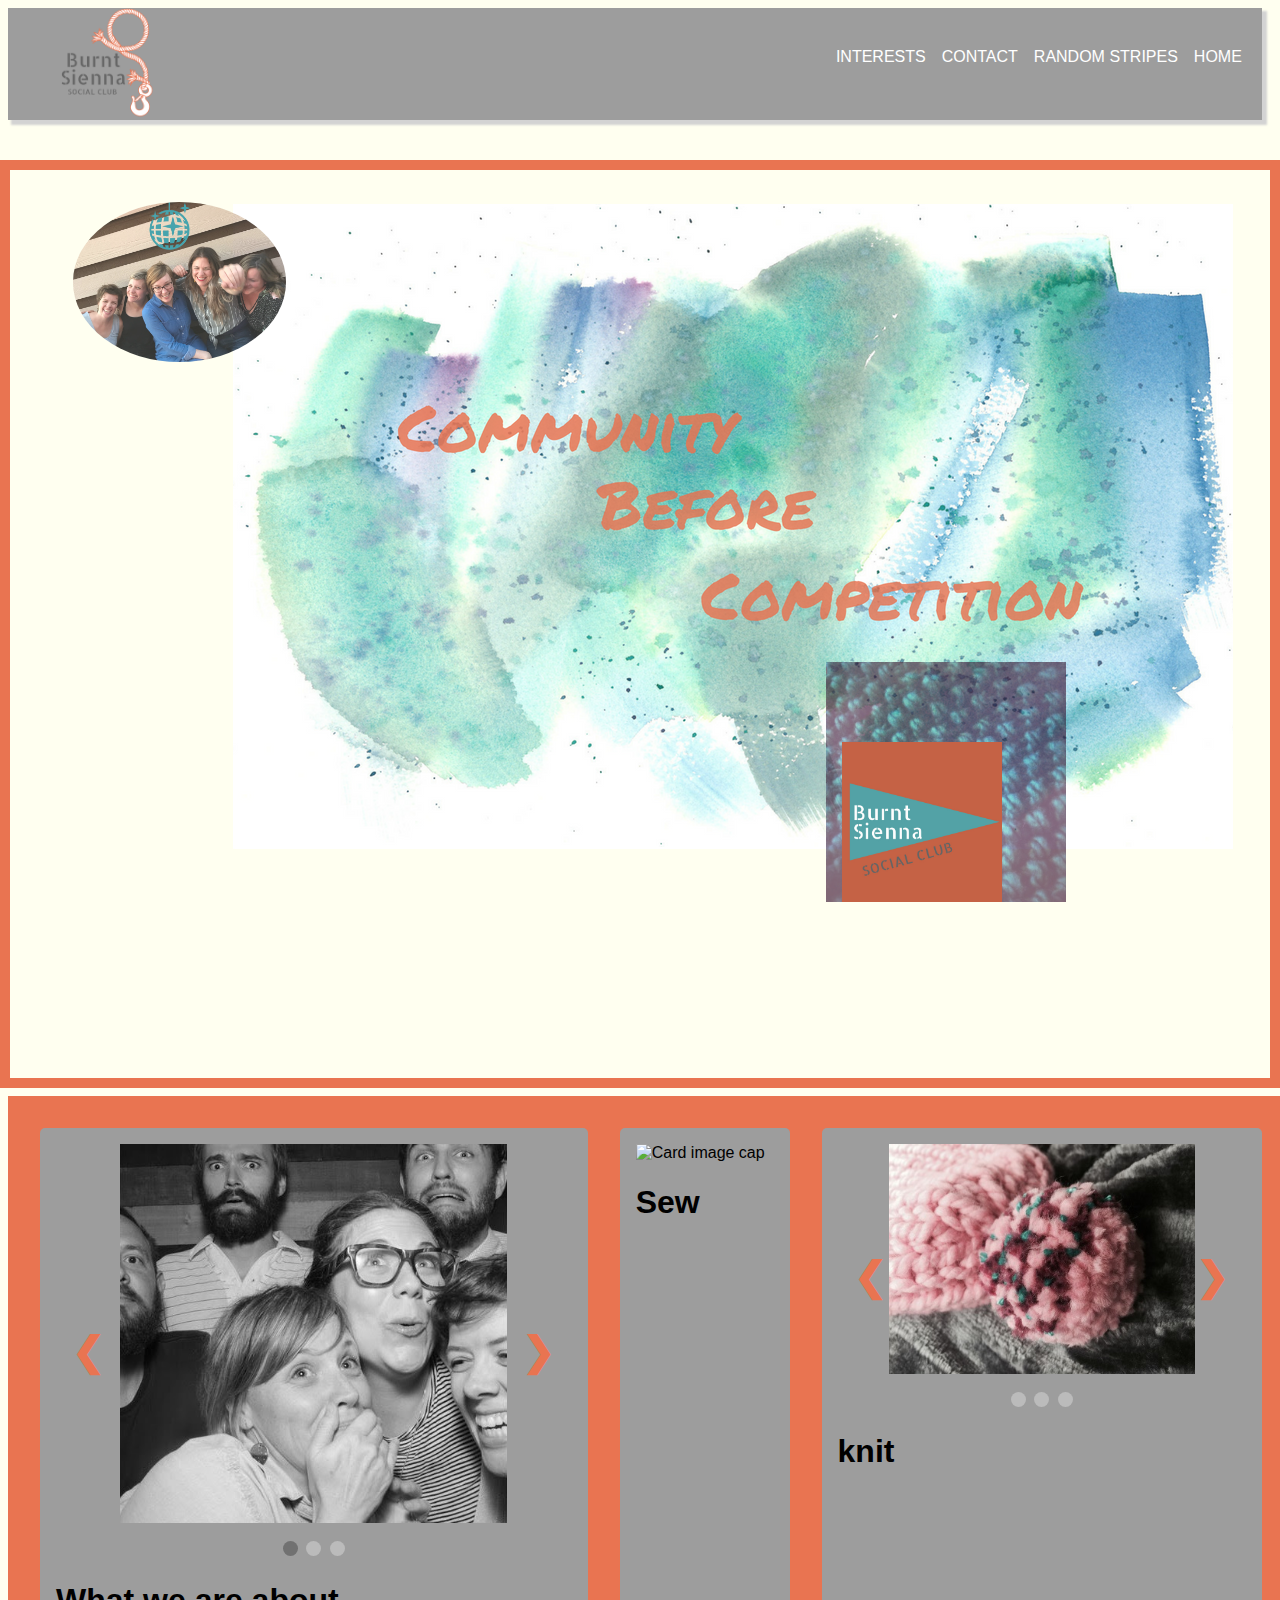
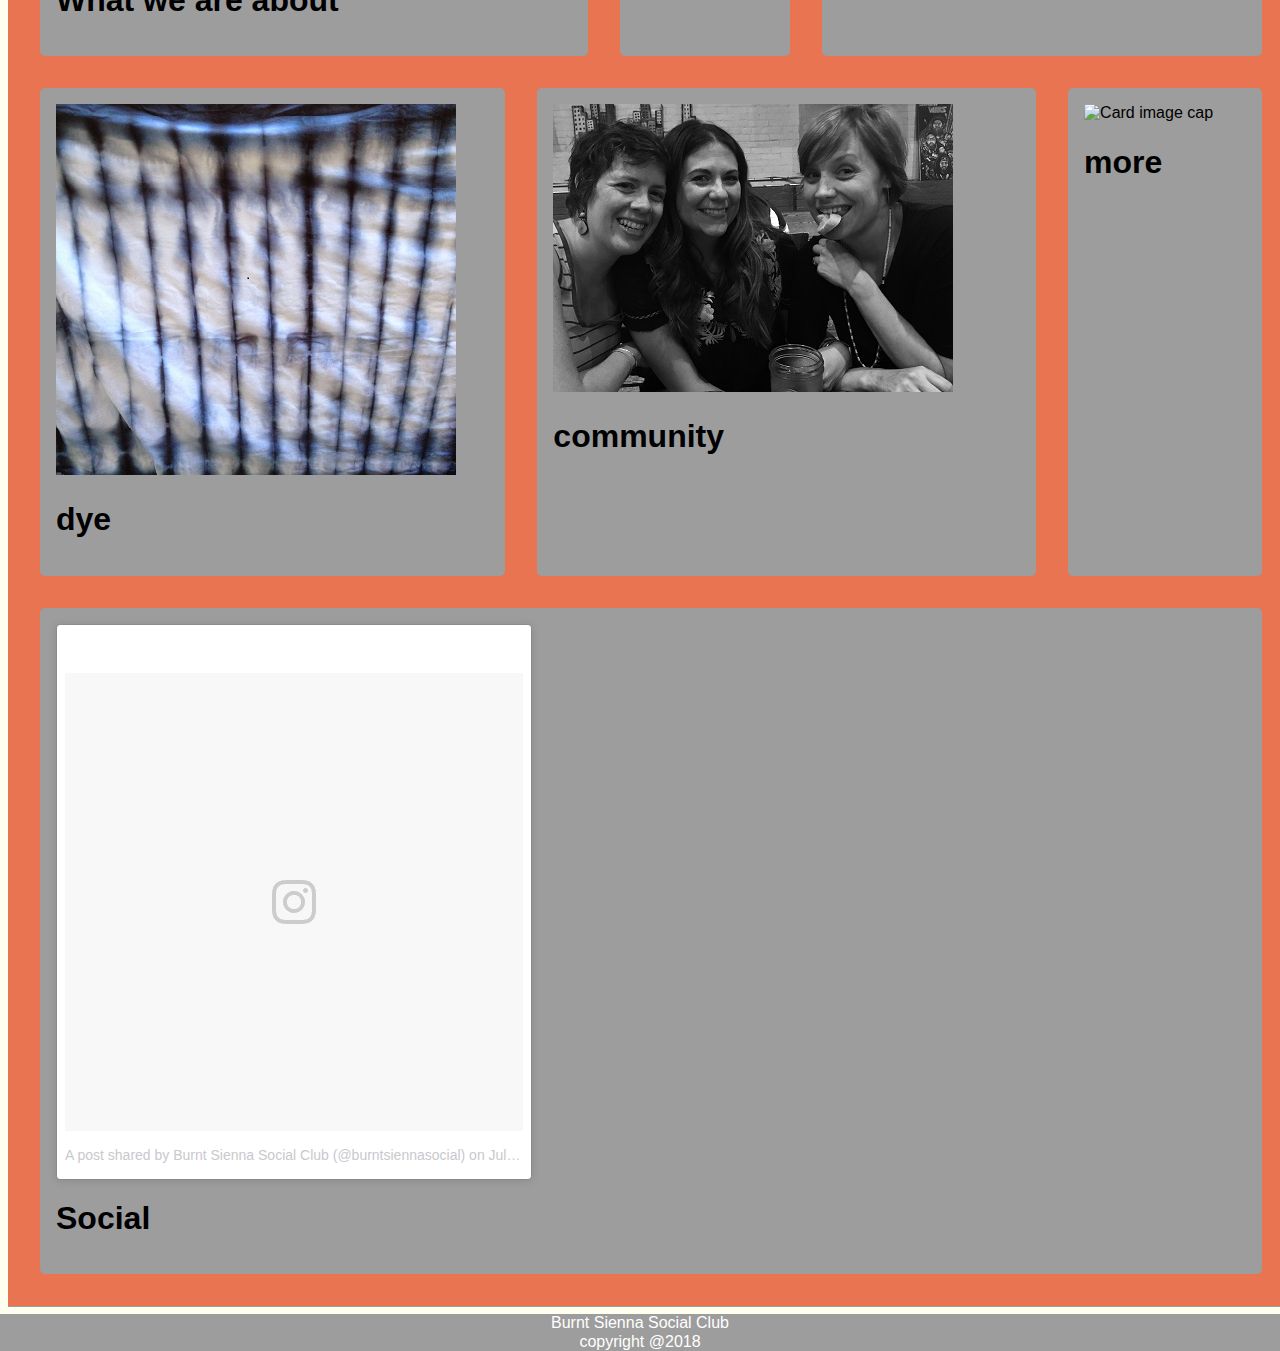
==== index.html @ f62c396f "adjusted sizing on slideshow pics for small screen" ====
<!doctype html>
<html>
<head>
        <meta charset="utf-8" />
        <meta http-equiv="X-UA-Compatible" content="IE=edge">
        <meta name="viewport" content="width=device-width, initial-scale=1, shrink-to-fit=no">
    <title>Burnt Sienna Social Club</title>
    <link rel="stylesheet" href="./css/normalize.css">
    <link rel="stylesheet"  type="text/css" media="screen" href="./css/custom.css"> 
     
   
</head>

<body>
    <!-- Main Nav Bar with dropdown feature -->
    <header class="mainHeader">
      <div class="navContainer">
            <nav class="main-nav">
                <img class="navLogo" src="./logo/hookRopeLogo.png" alt="logo">
                <ul class="main-nav">
                        <li class="active"><a href="#">Home</a></li>
                        <li class="active"><a href="#">Random Stripes</a></li>
                        <li class="active"><a href="#">Contact</a>
                      <div class="dropdown">
                        <li class="active"><a href="#" onclick="myFunction()" class="dropbtn ">Interests</a>
                          <div id="myDropdown" class="dropdown-content">
                            <a href="#knit">Knit</a>
                            <a href="#sew">Sew</a>
                            <a href="#dye">Dye</a>
                            <a href="#comm">Community</a>
                            <a href="#more">More</a>
                            

                          </div>
                        </li>  
                      </div>
                        
                </ul>
            </nav>
      </div>

    </header>
    <!-- Mulity picture banner -->
<header class="pictureHeader">
    <div class"pictureHeader pictureWrapper">
      <section class="bannergrid1">

          <img class="penLogo hide" src="./logo/penLogo.jpg">
         <img class="pigment hide" src="./img/savingPNG.jpg">
          <img class="community" src="./img/communitylrg.png">
         <img class="yarn hide" src="./img/popknit2.jpg">

      </section>
    </div>
    
</header>
    <main>
            <div class="mainContainer">
                
                  <div id="about" class="about card">
                                                    <!-- Slideshow container -->
                                <div class="slideshow-container">

                                  <!-- Full-width images with number and caption text -->
                                  <div class="mySlides fade">
                                    
                                    <img src="./img/preview.jpg" class="slideImg">
                                    
                                  </div>

                                  <div class="mySlides fade">
                                    
                                    <img src="./img/dye.jpg" class="slideImg" >
                                    
                                  </div>

                                  <div class="mySlides fade">
                                    
                                    <img src="./img/pompom.jpg" class="slideImg" >
                                    
                                  </div>

                                  <!-- Next and previous buttons -->
                                  <a class="prev" onclick="plusSlides(-1)">&#10094;</a>
                                  <a class="next" onclick="plusSlides(1)">&#10095;</a>
                                </div>
                                <br>

                                <!-- The dots/circles -->
                                <div style="text-align:center">
                                  <span class="dot" onclick="currentSlide(1)"></span> 
                                  <span class="dot" onclick="currentSlide(2)"></span> 
                                  <span class="dot" onclick="currentSlide(3)"></span> 
                                </div>

                    <h1>What we are about</h1>
                  </div>
                    
              <div id="sew" class="sew card">
                <img class="" src="http://via.placeholder.com/150x150" alt="Card image cap">
                <h1>Sew</h1>
              </div>
        
              <div id="knit" class="knit card">
                      <!-- Slideshow container -->
                      <div class="slideshow-container">

                        <!-- images in slides -->
                        <div class="secSlides fade">
                          
                          <img src="./img/pompom.jpg" class="slideImg">

                        </div>

                        <div class="secSlides fade clearfix">
                          
                          <img src="./img/dye.jpg" class="slideImg" >
                          
                        </div>

                        <div class="secSlides fade clearfix">
                          
                          <img src="./img/pompom.jpg" class="slideImg" >
                          
                        </div>

                        <!-- Next and previous buttons -->
                        <a class="prev" onclick="secPlusSlides(-1)">&#10094;</a>
                        <a class="next" onclick="secPlusSlides(1)">&#10095;</a>
                      </div>
                      <br>

                      <!-- The dots/circles -->
                      <div style="text-align:center">
                        <span class="dot" onclick="currentSlide(1)"></span> 
                        <span class="dot" onclick="currentSlide(2)"></span> 
                        <span class="dot" onclick="currentSlide(3)"></span> 
                      </div>

                <h1>knit</h1>
              </div>
                    
              <div id="dye" class="dye card">
                <img class="" src="./img/dye.jpg" alt="Card image cap">
                <h1>dye</h1>
              </div>
                      
              <div id="comm" class="comm card">
                <img class="" src="./img/bwgrls.jpg" alt="Card image cap">
                <h1>community </h1>
              </div>
                    
              <div id="more" class="more card">
                <img class="" src="http://via.placeholder.com/150x150" alt="Card image cap">
                <h1>more</h1>
              </div>
                    
              <div id="social" class="social card">
                <div class="instagram-media">
                <blockquote class="instagram-media" data-instgrm-permalink="https://www.instagram.com/p/BlYJj9aAeDh/" data-instgrm-version="9" style=" background:#FFF; border:0; border-radius:3px; box-shadow:0 0 1px 0 rgba(0,0,0,0.5),0 1px 10px 0 rgba(0,0,0,0.15); margin: 1px; max-width:540px; min-width:326px; padding:0; width:99.375%; width:-webkit-calc(100% - 2px); width:calc(100% - 2px);"><div style="padding:8px;"> <div style=" background:#F8F8F8; line-height:0; margin-top:40px; padding:50.0% 0; text-align:center; width:100%;"> <div style=" background:url([data-uri]); display:block; height:44px; margin:0 auto -44px; position:relative; top:-22px; width:44px;"></div></div>
                  <p style=" color:#c9c8cd; font-family:Arial,sans-serif; font-size:14px; line-height:17px; margin-bottom:0; margin-top:8px; overflow:hidden; padding:8px 0 7px; text-align:center; text-overflow:ellipsis; white-space:nowrap;"><a href="https://www.instagram.com/p/BlYJj9aAeDh/" style=" color:#c9c8cd; font-family:Arial,sans-serif; font-size:14px; font-style:normal; font-weight:normal; line-height:17px; text-decoration:none;" target="_blank">A post shared by Burnt Sienna Social Club (@burntsiennasocial)</a> on <time style=" font-family:Arial,sans-serif; font-size:14px; line-height:17px;" datetime="2018-07-18T15:03:09+00:00">Jul 18, 2018 at 8:03am PDT</time></p></div></blockquote> 
                <script async defer src="//www.instagram.com/embed.js"></script>
              <h1>Social</h1>
            </div>
            </div>
                          
              </div>

              <script src="./jss/jquery-3.3.1.min.js"></script>
              <script src="./jss/script.js"></script>               
                

    </main>


  

    <footer>

      <p1>Burnt Sienna Social Club</p1>  
      <br> 
      <p2>copyright @2018 </p2>
    </footer>
  
</body>
</html>
---- css/custom.css ----
/* main body background settings */
body {
    background-color: #fffff0;
    font-family: Arial, Helvetica, sans-serif;

}

/* Navigation Bar Styling  */
.mainHeader {
    top: .5rem;
    z-index: 20;
    margin-left: .5rem;
    margin-right: .5rem;
}

.mainHeader,
.main-nav,
.main-nav a,
li a {
    background-color: #9d9d9d;
} 


.navLogo {
    display: block;
    margin-left: auto;
    margin-right: auto;
    max-block-size: 10rem;
    border-radius: 10%;
    z-index: 23;
    margin-top: 0;
}
/* .dropdown, */
.main-nav a,
.dropbtn {
	text-align: center;
    display: block;
    padding: .5rem;
    display: block;
    position: relative;
    max-width: 100%;
	font-size: 1rem;
	color: white;
    text-transform: uppercase;
    text-decoration: none;
    z-index: 20;
}


ul {
    list-style-type: none;
    margin: 0;
    padding: 0;
}

.dropbtn,
.main-nav a:hover {
    color: #e97451;
    cursor: pointer;
}

.dropdown-content a:hover {
    background-color: #9d9d9d;
}

.main-nav a:active {
    background-color: #fffff0;
    color: #9d9d9d;
}


/* Dropdown Content (Hidden by Default) */
.dropdown-content {
    display: none;
    position: absolute;
    background-color: #9d9d9d;
    min-width: 160px;
    box-shadow: 0px 8px 16px 0px rgba(0,0,0,0.2);
    z-index: 1;
}

/* Links inside the dropdown */
.dropdown-content a {
    color: #fffff0;
    padding: 12px 16px;
    text-decoration: none;
}

/* Show the dropdown menu (use JS to add this class to the .dropdown-content container when the user clicks on the dropdown button) */
.show {
    display:block;
}

/* picture banner */
.hide {
    display: none;
}

.community {
    max-width: 95%;
}

.pictureHeader div {
    border: 10px solid #e97451;
}

/* Main Body Styling */
.mainContainer {
    padding: 1rem;
    background: #e97451;
    margin: .5rem;
    box-shadow: 0 1px 0 0 #9d9d9d;
    display: flex;
    max-width: 98%;
    flex-direction: column;
    flex-wrap: wrap;
}

.card {
    background: #9d9d9d;
    padding: 1rem;
    margin: 1rem;
    border-radius: 5px;
}

/* -----------------------slideshow styling------------------------------------- */
/* Slideshow container */
.slideshow-container {
    max-width: 1000px;
    max-height: 1000px;
    position: relative;
    margin: auto;
  }
  
  
  /* Hide the images by default */
  .mySlides,
  .secSlides {
      display: none;
  }

  .slideImg {
      max-width: 75%;
      display: block;
      margin: auto;
  }
  
/* Next & previous buttons */
.prev, .next {
    cursor: pointer;
    position: absolute;
    top: 50%;
    width: auto;
    margin-top: -22px;
    padding: 16px;
    color: #e97451;
    font-weight: bold;
    font-size: 40px;
    border-radius: 0 3px 3px 0;
  }
  
  /* Position the "next button" to the right */
  .next {
    right: 0;
    border-radius: 3px 0 0 3px;
  }
  
  /* prev/next arrows On hover, add a backround */
  .prev:hover, .next:hover {
    background-color: rgba(255,255,255,0.8);
  }
  
  
  /* The dots/bullets/indicators */
  .dot {
    cursor: pointer;
    height: 15px;
    width: 15px;
    margin: 0 2px;
    background-color: #bbb;
    border-radius: 50%;
    display: inline-block;
    transition: background-color 0.6s ease;
  }
  
  .active, .dot:hover {
    background-color: #717171;
  }

  
  /* Fading animation */
  .fade {
    -webkit-animation-name: fade;
    -webkit-animation-duration: 1.5s;
    animation-name: fade;
    animation-duration: 1.5s;
  }
  
  @-webkit-keyframes fade {
    from {opacity: .4} 
    to {opacity: 1}
  }
  
  @keyframes fade {
    from {opacity: .4} 
    to {opacity: 1}
  }
  




/* Footer Styling */
footer {
    position: static;
    bottom: 0;
    left: 0;
    background-color: #9d9d9d;
    width: 100%;
    color: white;
    text-align: center;
}




/* --------------MEDIA QUERIES--------------- */ 


/* nav bar media queries*/

@media (min-width: 769px) {
            .hide {
                display: block;
            }
            .mainHeader{
                position: sticky;
                width: 98%;
                box-shadow: .25rem .25rem 2px 1px lightgray; 
            }
           
            .navContainer {
                width: 98%;
                margin: 0 auto 3rem;
                padding-top: 2rem;
                padding-bottom: 5rem;
                 
            } 
            .main-nav li {
                display: inline-block;
            }

            .main-nav li {
                border-left: 5rem;
            }

            .navLogo {
                max-block-size: 7rem;
                float: left;
                padding-left: 2rem;
                padding-right: 5rem;
                padding-bottom: 1rem;
            }
        
    /* broken grid Picture Banner Styling only in desktop view */


            .bannergrid1 {
                display: grid;
                max-width: 750px;
                max-height:500px;
                grid-template-columns: repeat(6, minmax(0, 1fr));
                grid-template-rows: 10rem 10rem 10rem 10rem;
                grid-gap: 10px;
                margin: 1rem auto 1rem auto;
                padding:1rem 1rem 10rem 1rem;
            }

            .penLogo {  
                z-index: 6;
                grid-column: 5;
                grid-row-start: 4;
                max-width: 10rem;
            }
            
            .pigment {  
                z-index: 2;
                max-height: 10rem;
                grid-column: 1;
                grid-row: 1/ span 2;
                overflow: hidden;
                opacity: 0.7;
                border-radius: 50%;
            }
            
            .community {  
                max-width: 700px; 
                z-index: 1;
                grid-column: 1 / span 6;
                grid-row: 2;
                margin-top: -10rem;
               
                /* overflow: hidden; */
            }

            .yarn {  
                z-index: 5;
                max-height: 20rem;
                grid-column-start: 5;
                grid-row: 4;
                opacity: 0.6;
                margin-left: -1rem;
                margin-top: -5rem;
            }

            /* flexbox media query for main body */
            .mainContainer {
                flex-direction: row;
                flex-wrap: wrap;
                width: 98%;
                justify-content: center;
            }

            .card {
                flex-grow: 2;
            }

            .social {
                flex-grow: 1;
            }
            .instagram-media {
                max-width: 40%;
                max-height: 75%;
            }

            .about,
            .comm {
                flex-grow: 4;
            }


}

@media (min-width: 1025px) {

    .navLogo {
        margin-top: -2rem;
    }

    .main-nav li {
        float: right;
    }

    .navContainer,
    .main-nav {
        max-height: 5rem;
    }
    
    /* large screen picture banner query */
    .bannergrid1 {
        display: grid;
        max-width: 90%;
        max-height:700px;
        grid-template-columns: repeat(6, minmax(0, 1fr));
        grid-template-rows: 10rem 10rem 10rem 10rem;
        grid-gap: 20px;
        margin: 1rem auto 1rem auto;
        padding:1rem 1rem 10rem 1rem;
    }

    .penLogo {  
        z-index: 6;
        grid-column: 5;
        grid-row-start: 4;
        max-width: 10rem;
    }
    
    .pigment {  
        z-index: 2;
        max-height: 10rem;
        grid-column: 1;
        grid-row: 1/ span 2;
        opacity: 0.8;
        border-radius: 50%;
    }
    
    .community {  
        max-width: 1200px;
        z-index: 1;
        grid-column: 1 / 5;
        grid-row: 1/ span 7;
        margin-top: 0;
        margin-left: 10rem;
    
    }

    .yarn {  
        z-index: 5;
        max-height: 15rem;
        grid-column-start: 5;
        grid-row: 4;
        opacity: 0.6;
        margin-left: -1rem;
        margin-top: -5rem;
    }

    /* media query for flexbox large screen */

    .mainContainer{
        
    }


}
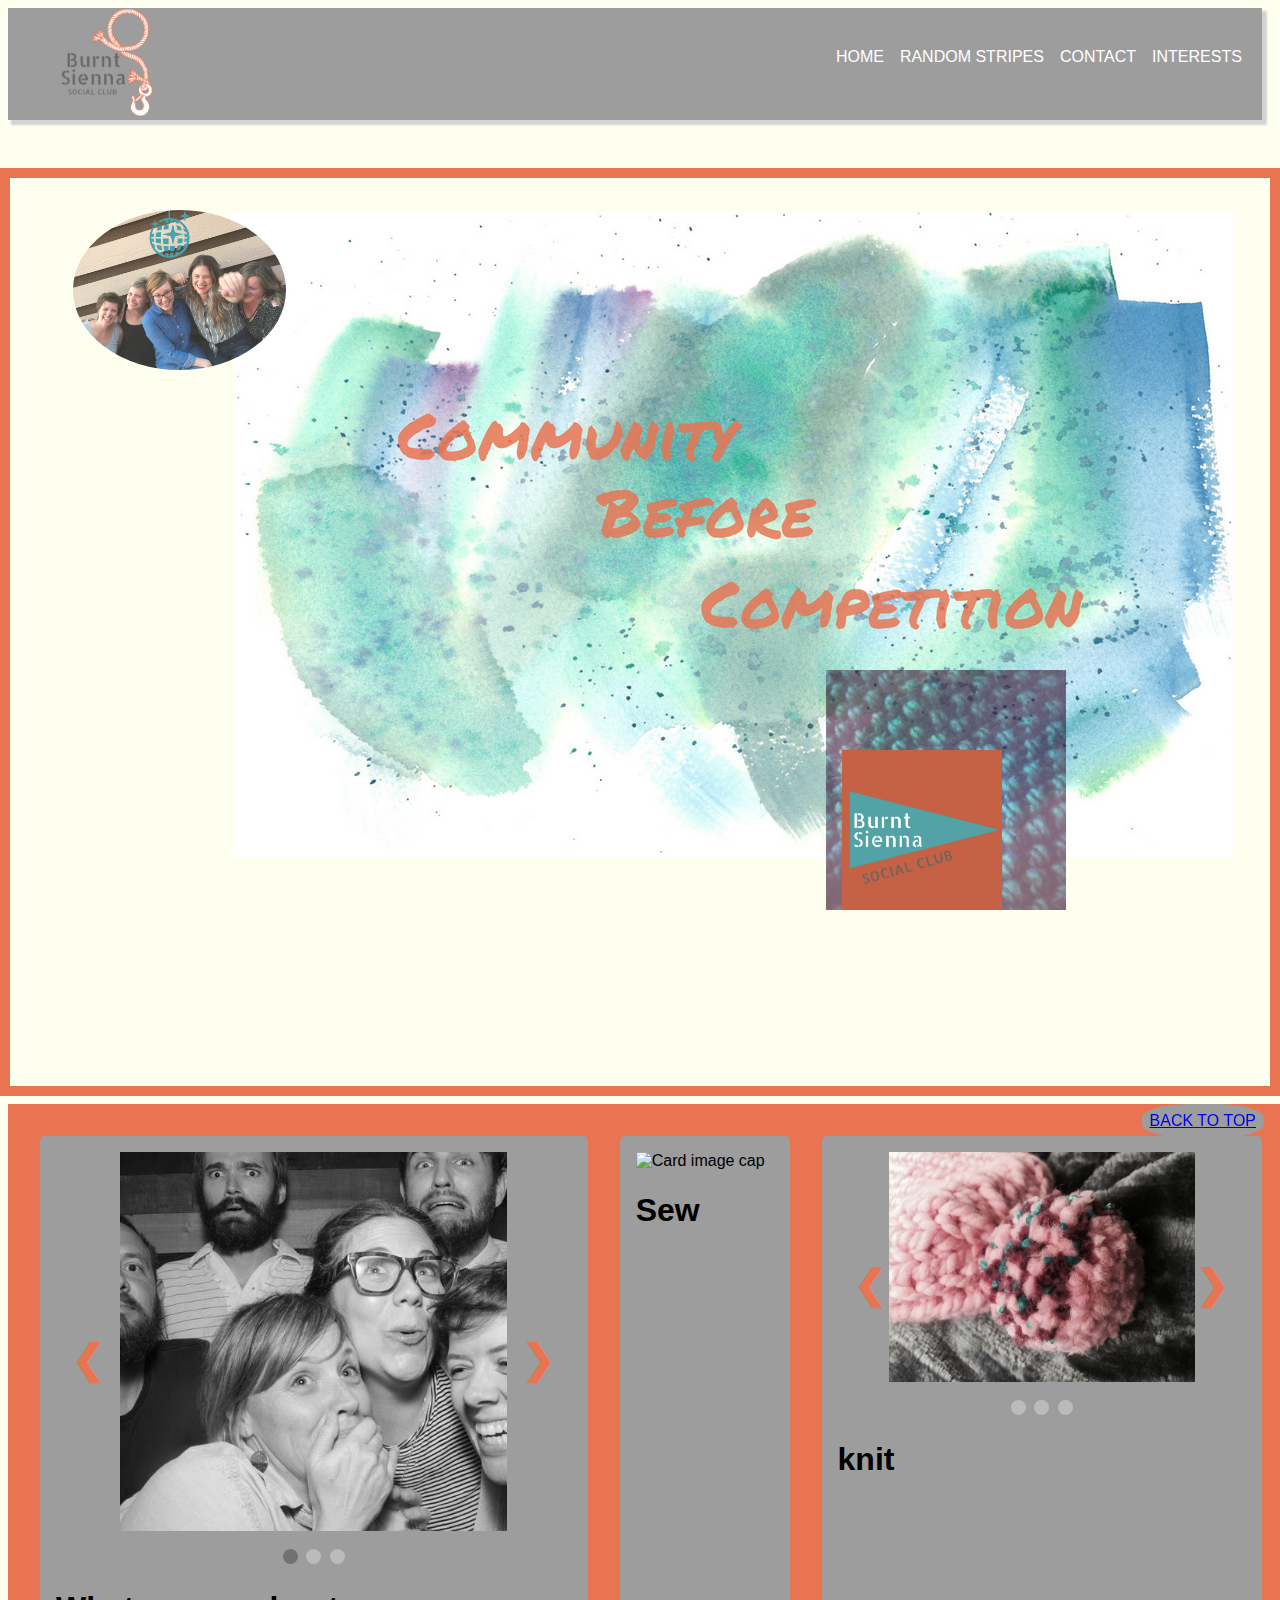
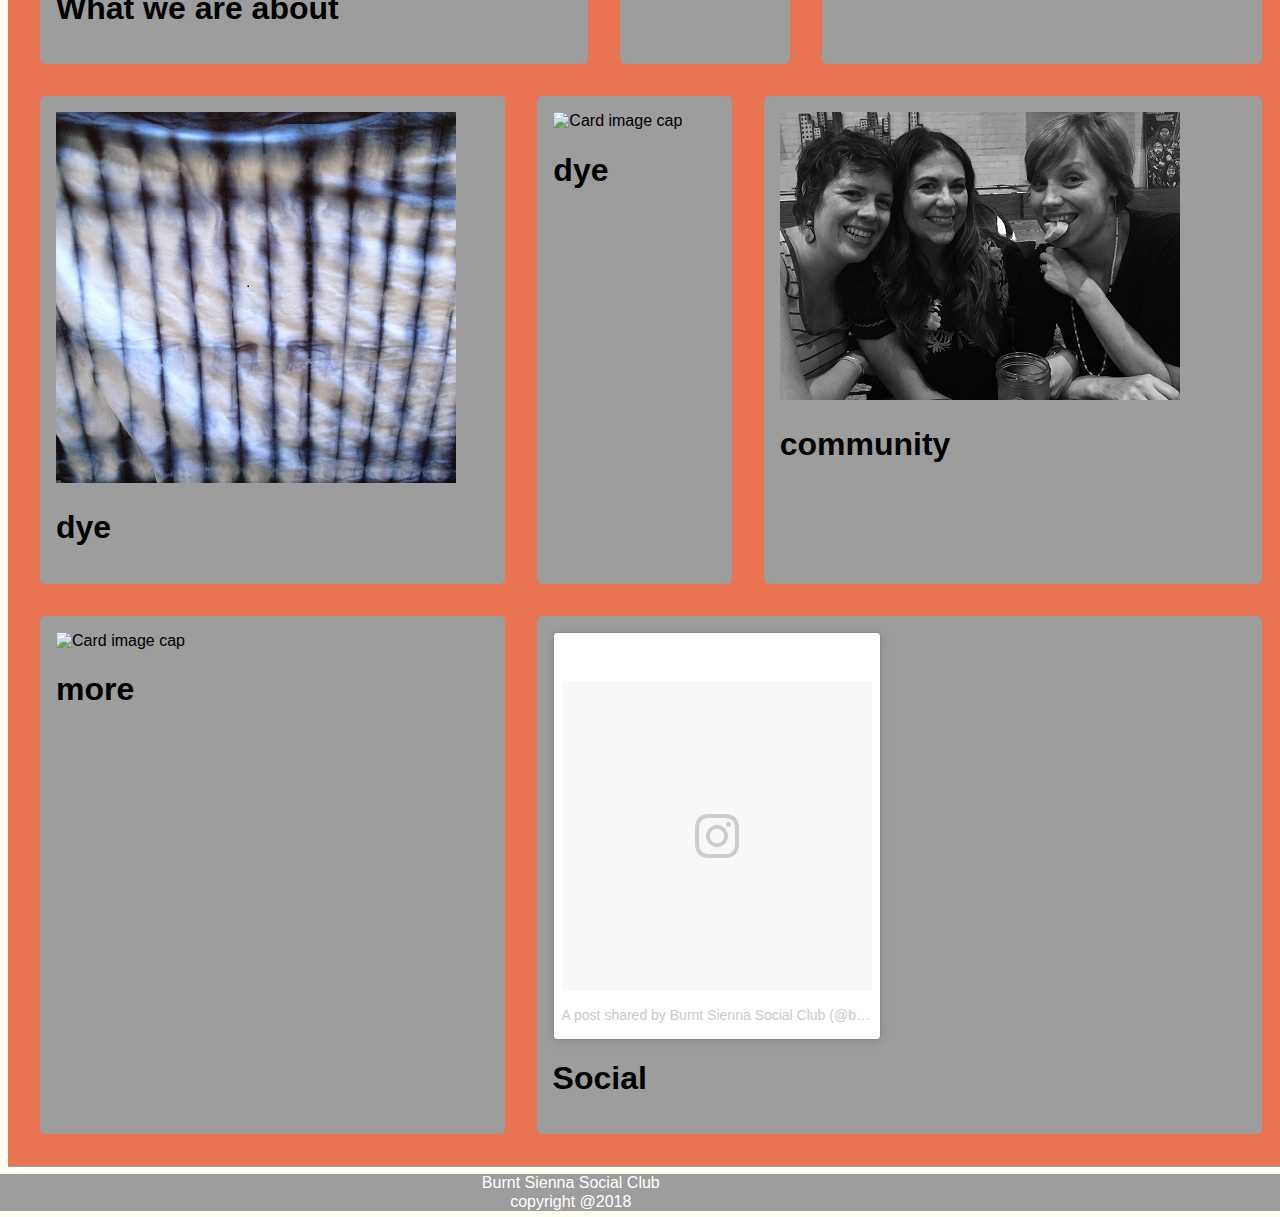
==== commit e364afdf: "overlay menu and back to top button" ====
--- a/index.html
+++ b/index.html
@@ -12,10 +12,30 @@
 </head>
 
 <body>
+<!-- The overlay -->
+<div id="myNav" class="overlay">
+
+  <!-- Button to close the overlay navigation -->
+  <a href="javascript:void(0)" class="closebtn" onclick="closeNav()">&times;</a>
+
+  <!-- Overlay content -->
+  <div class="overlay-content">
+    <a href="#">Home</a>
+    <a href="#">Random Stripes</a>
+    <a href="#">Contact</a>
+    <a href="#">Interests</a>
+  </div>
+
+</div>
+
+<!-- Use any element to open/show the overlay navigation menu -->
+<div class="smlhead">
+<span id="more" class="morebtn" onclick="openNav()">More</span>
+</div>
     <!-- Main Nav Bar with dropdown feature -->
     <header class="mainHeader">
-      <div class="navContainer">
-            <nav class="main-nav">
+      <div id="top"  class="navContainer">
+            <nav class="">
                 <img class="navLogo" src="./logo/hookRopeLogo.png" alt="logo">
                 <ul class="main-nav">
                         <li class="active"><a href="#">Home</a></li>
@@ -41,6 +61,7 @@
 
     </header>
     <!-- Mulity picture banner -->
+   
 <header class="pictureHeader">
     <div class"pictureHeader pictureWrapper">
       <section class="bannergrid1">
@@ -144,6 +165,11 @@
                 <img class="" src="./img/dye.jpg" alt="Card image cap">
                 <h1>dye</h1>
               </div>
+
+              <div id="water" class="water card">
+                  <img class="" src="./img/" alt="Card image cap">
+                  <h1>dye</h1>
+                </div>
                       
               <div id="comm" class="comm card">
                 <img class="" src="./img/bwgrls.jpg" alt="Card image cap">
@@ -166,10 +192,18 @@
                           
               </div>
 
+             
+             
+             <div class="bck2top" >
+
+                <a href="#top">Back to Top</a>
+
+             </div>
+             
+             
               <script src="./jss/jquery-3.3.1.min.js"></script>
               <script src="./jss/script.js"></script>               
                 
-
     </main>
 
 
--- a/css/custom.css
+++ b/css/custom.css
@@ -5,90 +5,66 @@
 
 }
 
-/* Navigation Bar Styling  */
-.mainHeader {
-    top: .5rem;
-    z-index: 20;
-    margin-left: .5rem;
-    margin-right: .5rem;
-}
-
-.mainHeader,
-.main-nav,
-.main-nav a,
-li a {
-    background-color: #9d9d9d;
-} 
-
-
-.navLogo {
-    display: block;
-    margin-left: auto;
-    margin-right: auto;
-    max-block-size: 10rem;
-    border-radius: 10%;
-    z-index: 23;
-    margin-top: 0;
-}
-/* .dropdown, */
-.main-nav a,
-.dropbtn {
-	text-align: center;
-    display: block;
+.smlhead {
+    background-color: #717171;
+    width: 98%;
+    margin: auto;
     padding: .5rem;
-    display: block;
+
+}
+
+/* The Overlay (background) */
+.overlay {
+    /* Height & width depends on how you want to reveal the overlay (see JS below) */    
+    height: 100%;
+    width: 0;
+    position: fixed; /* Stay in place */
+    z-index: 99;
+    left: 0;
+    top: 0;
+    background-color: rgb(0,0,0); /* Black fallback color */
+    background-color: rgba(0,0,0, 0.9); /* Black w/opacity */
+    overflow-x: hidden; /* Disable horizontal scroll */
+    transition: 0.5s; /* 0.5 second transition effect to slide in or slide down the overlay (height or width, depending on reveal) */
+}
+
+/* Position the content inside the overlay */
+.overlay-content {
     position: relative;
-    max-width: 100%;
-	font-size: 1rem;
-	color: white;
-    text-transform: uppercase;
+    top: 25%; 
+    width: 100%; 
+    text-align: center; 
+    margin-top: 2rem; 
+}
+
+/* The navigation links inside the overlay */
+.overlay a {
+    padding: 8px;
     text-decoration: none;
-    z-index: 20;
-}
-
-
-ul {
-    list-style-type: none;
-    margin: 0;
-    padding: 0;
-}
-
-.dropbtn,
-.main-nav a:hover {
-    color: #e97451;
-    cursor: pointer;
-}
-
-.dropdown-content a:hover {
-    background-color: #9d9d9d;
-}
-
-.main-nav a:active {
-    background-color: #fffff0;
-    color: #9d9d9d;
-}
-
-
-/* Dropdown Content (Hidden by Default) */
-.dropdown-content {
+    font-size: 36px;
+    color: #818181;
+    display: block; 
+    transition: 0.3s; 
+}
+
+/* When you mouse over the navigation links, change their color */
+.overlay a:hover, .overlay a:focus {
+    color: #f1f1f1;
+}
+
+/* Position the close button (top right corner) */
+.overlay .closebtn {
+    position: absolute;
+    top: 20px;
+    right: 45px;
+    font-size: 60px;
+}
+
+
+/* main Navigation Bar Styling  */
+.navLogo,
+.active {
     display: none;
-    position: absolute;
-    background-color: #9d9d9d;
-    min-width: 160px;
-    box-shadow: 0px 8px 16px 0px rgba(0,0,0,0.2);
-    z-index: 1;
-}
-
-/* Links inside the dropdown */
-.dropdown-content a {
-    color: #fffff0;
-    padding: 12px 16px;
-    text-decoration: none;
-}
-
-/* Show the dropdown menu (use JS to add this class to the .dropdown-content container when the user clicks on the dropdown button) */
-.show {
-    display:block;
 }
 
 /* picture banner */
@@ -207,6 +183,23 @@
   }
   
 
+/* back to top button styling */
+
+.bck2top {
+    text-transform: uppercase;
+    Background-color:  #9d9d9d;
+    padding: .5rem;
+    margin-bottom: .5rem;
+    margin-right: 1rem;
+    border-radius: 40%;
+    z-index: 90; 
+    max-width: 7rem;
+    position: sticky;
+    bottom: 0;
+    display: block;
+    float: right;
+}
+
 
 
 
@@ -229,14 +222,116 @@
 
 /* nav bar media queries*/
 
-@media (min-width: 769px) {
+/* When the height of the screen is less than 450 pixels, change the font-size of the links and position the close button again, so they don't overlap */
+@media (max-height: 450px) {
+    .overlay a {
+        font-size: 20px
+            }
+    
+    .overlay .closebtn {
+        font-size: 40px;
+        top: 15px;
+        right: 35px;
+    }
+}
+
+@media (min-width: 700px) {
+    .morebtn,
+    .smlhead {
+        display: none;
+    }
+    
+    .mainHeader,
+    .main-nav,
+    .main-nav a,
+    li a {
+        background-color: #9d9d9d;
+       
+    } 
+    
+    
+    .navLogo {
+        display: block;
+        margin-left: auto;
+        margin-right: auto;
+        max-block-size: 10rem;
+        border-radius: 10%;
+        z-index: 23;
+        margin-top: 0;
+    }
+
+    /* .dropdown, */
+    .main-nav a,
+    .dropbtn {
+        text-align: center;
+        display: block;
+        padding: .5rem;
+        display: block;
+        position: relative;
+        max-width: 100%;
+        font-size: 1rem;
+        color: white;
+        text-transform: uppercase;
+        text-decoration: none;
+        z-index: 20;
+    }
+    
+    
+    ul {
+        list-style-type: none;
+        margin: 0;
+        padding: 0;
+    }
+    
+    .dropbtn,
+    .main-nav a:hover {
+        color: #e97451;
+        cursor: pointer;
+    }
+    
+    .dropdown-content a:hover {
+        background-color: #9d9d9d;
+    }
+    
+    .main-nav a:active {
+        background-color: #fffff0;
+        color: #9d9d9d;
+    }
+    
+    
+    /* Dropdown Content (Hidden by Default) */
+    .dropdown-content {
+        display: none;
+        position: absolute;
+        background-color: #9d9d9d;
+        min-width: 160px;
+        box-shadow: 0px 8px 16px 0px rgba(0,0,0,0.2);
+        z-index: 1;
+    }
+    
+    /* Links inside the dropdown */
+    .dropdown-content a {
+        color: #fffff0;
+        padding: 12px 16px;
+        text-decoration: none;
+    }
+    
+    /* Show the dropdown menu (use JS to add this class to the .dropdown-content container when the user clicks on the dropdown button) */
+    .show {
+        display:block;
+    }
             .hide {
                 display: block;
             }
+            
             .mainHeader{
                 position: sticky;
+                top: .5rem;
                 width: 98%;
                 box-shadow: .25rem .25rem 2px 1px lightgray; 
+                margin-top: .5rem;
+                margin-left: .5rem;
+                z-index: 100;
             }
            
             .navContainer {
@@ -299,8 +394,6 @@
                 grid-column: 1 / span 6;
                 grid-row: 2;
                 margin-top: -10rem;
-               
-                /* overflow: hidden; */
             }
 
             .yarn {  
@@ -345,10 +438,14 @@
 
     .navLogo {
         margin-top: -2rem;
-    }
-
+
+    }
+
+    .main-nav {
+        float: right;
+    }
     .main-nav li {
-        float: right;
+        float: left;
     }
 
     .navContainer,
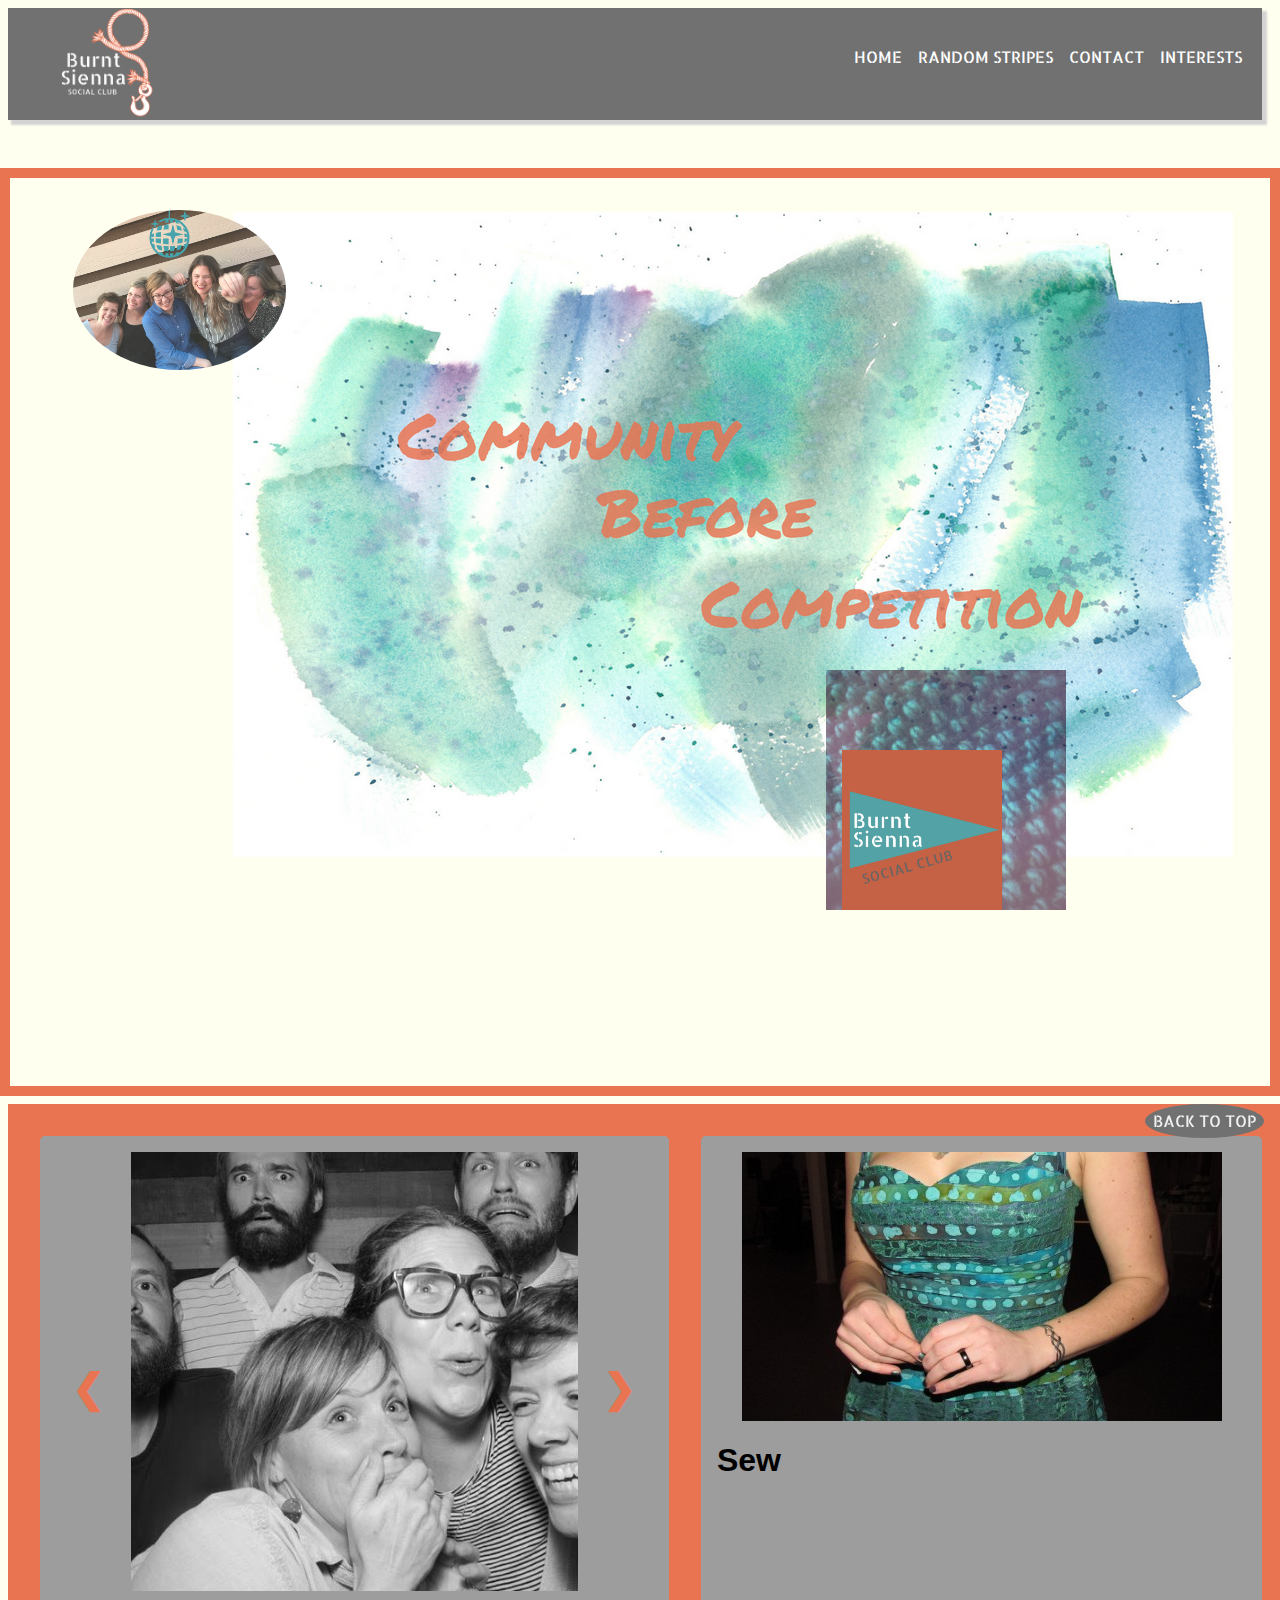
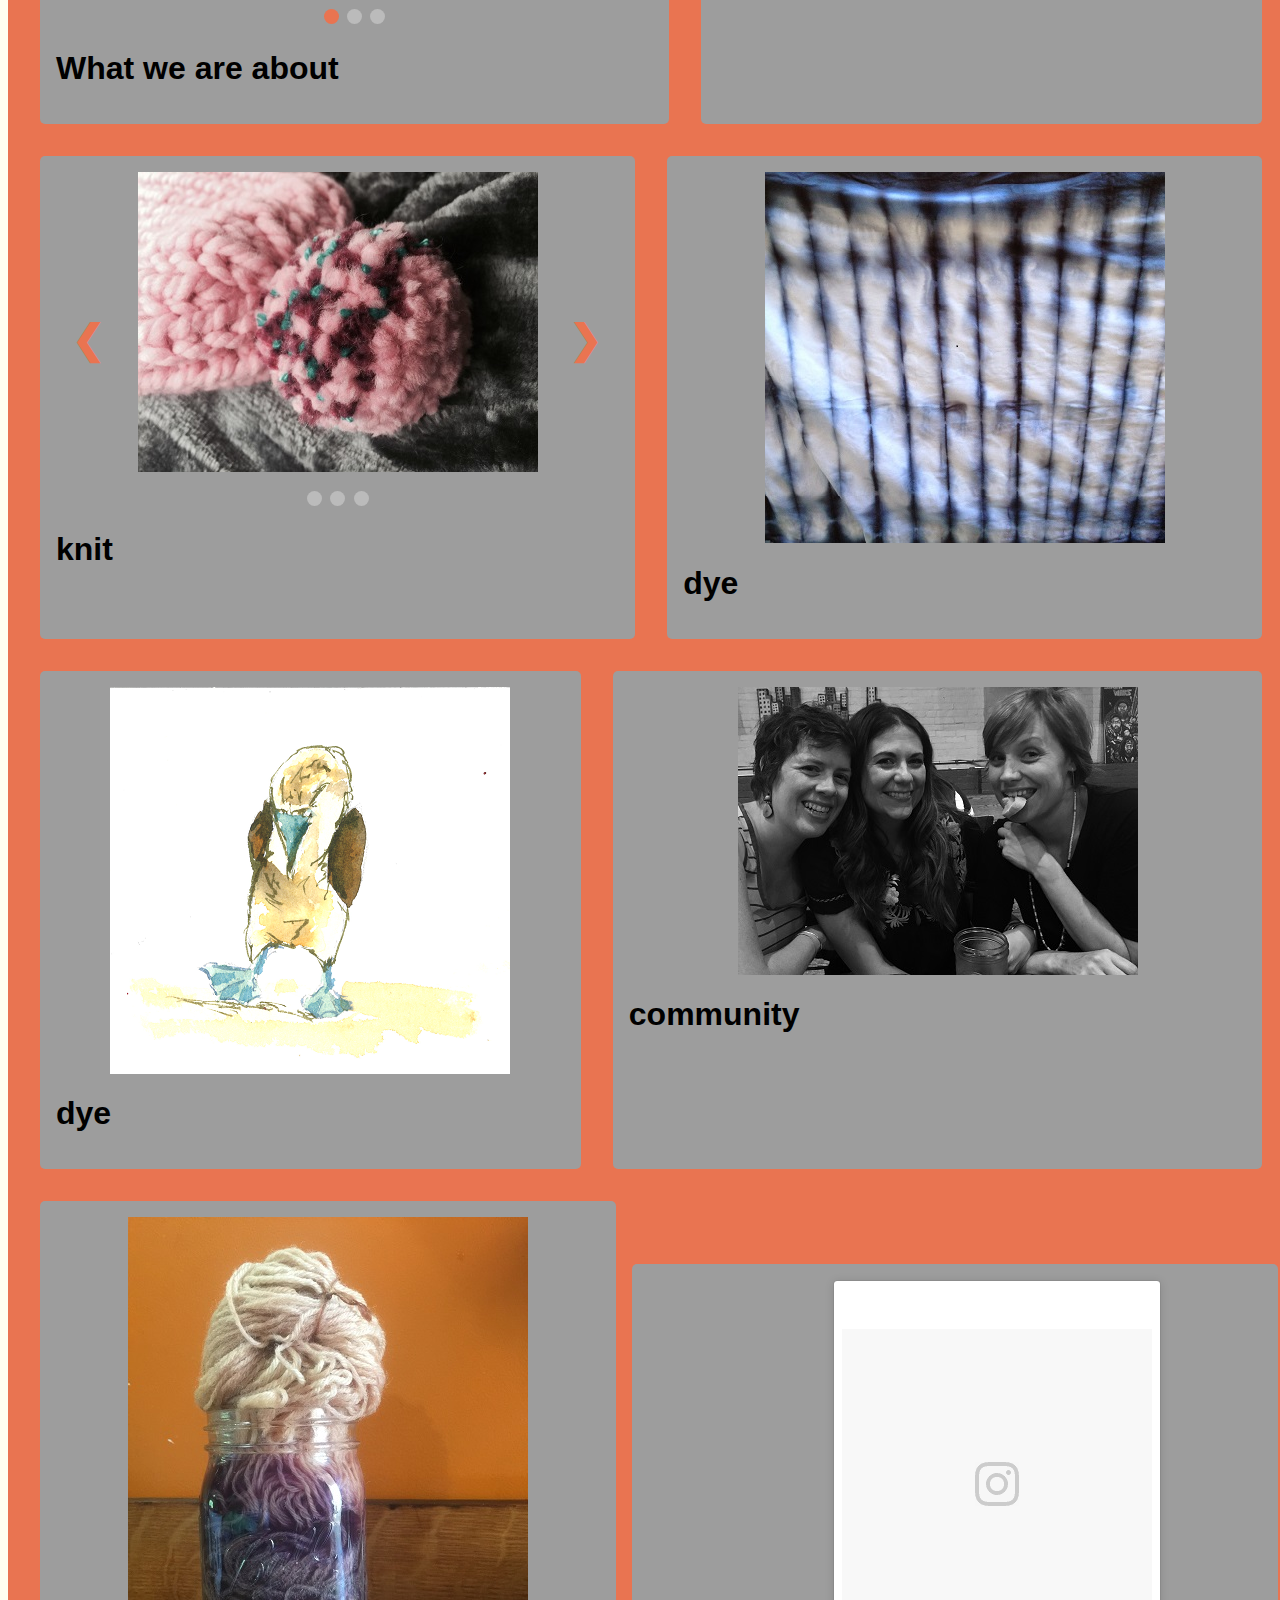
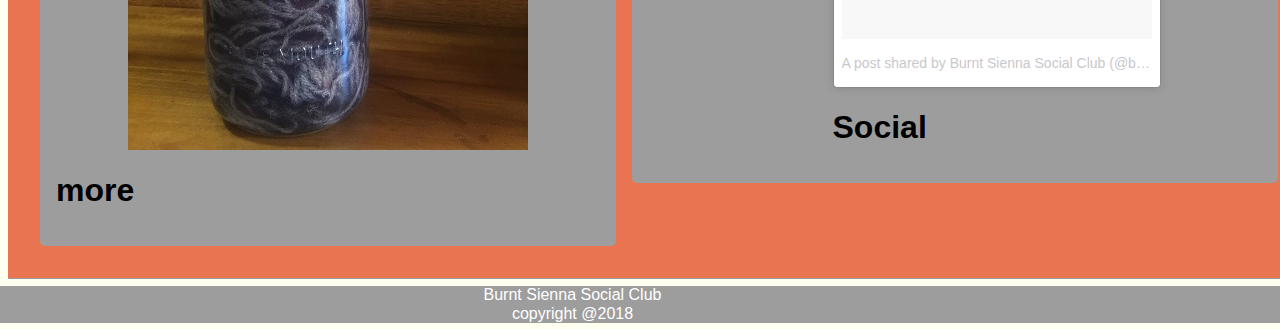
==== commit 4197e6de: "added google fonts and resize pictures, added logo to overlay" ====
--- a/index.html
+++ b/index.html
@@ -7,7 +7,7 @@
     <title>Burnt Sienna Social Club</title>
     <link rel="stylesheet" href="./css/normalize.css">
     <link rel="stylesheet"  type="text/css" media="screen" href="./css/custom.css"> 
-     
+    <link href="https://fonts.googleapis.com/css?family=Allerta+Stencil" rel="stylesheet"> 
    
 </head>
 
@@ -20,6 +20,7 @@
 
   <!-- Overlay content -->
   <div class="overlay-content">
+      <img class="overlayLogo" src="./logo/hookRopeLogo.png" alt="logo">
     <a href="#">Home</a>
     <a href="#">Random Stripes</a>
     <a href="#">Contact</a>
@@ -31,12 +32,13 @@
 <!-- Use any element to open/show the overlay navigation menu -->
 <div class="smlhead">
 <span id="more" class="morebtn" onclick="openNav()">More</span>
+<span class="smltitle">Burnt Sienna Social Club</span>
 </div>
     <!-- Main Nav Bar with dropdown feature -->
     <header class="mainHeader">
       <div id="top"  class="navContainer">
             <nav class="">
-                <img class="navLogo" src="./logo/hookRopeLogo.png" alt="logo">
+                <img class="navLogo" src="./logo/whthook.png" alt="logo">
                 <ul class="main-nav">
                         <li class="active"><a href="#">Home</a></li>
                         <li class="active"><a href="#">Random Stripes</a></li>
@@ -118,7 +120,7 @@
                   </div>
                     
               <div id="sew" class="sew card">
-                <img class="" src="http://via.placeholder.com/150x150" alt="Card image cap">
+                <img class="picture" src="./img/bdaydressclose.jpg" alt="Card image cap">
                 <h1>Sew</h1>
               </div>
         
@@ -162,30 +164,28 @@
               </div>
                     
               <div id="dye" class="dye card">
-                <img class="" src="./img/dye.jpg" alt="Card image cap">
+                <img class="picture" src="./img/dye.jpg" alt="Card image cap">
                 <h1>dye</h1>
               </div>
 
               <div id="water" class="water card">
-                  <img class="" src="./img/" alt="Card image cap">
+                  <img class="picture" src="./img/boobie 1.png" alt="Card image cap">
                   <h1>dye</h1>
                 </div>
                       
               <div id="comm" class="comm card">
-                <img class="" src="./img/bwgrls.jpg" alt="Card image cap">
+                <img class="picture" src="./img/bwgrls.jpg" alt="Card image cap">
                 <h1>community </h1>
               </div>
                     
               <div id="more" class="more card">
-                <img class="" src="http://via.placeholder.com/150x150" alt="Card image cap">
+                <img class="picture" src="./img/IMG_2328.jpg" alt="Card image cap">
                 <h1>more</h1>
               </div>
                     
               <div id="social" class="social card">
-                <div class="instagram-media">
-                <blockquote class="instagram-media" data-instgrm-permalink="https://www.instagram.com/p/BlYJj9aAeDh/" data-instgrm-version="9" style=" background:#FFF; border:0; border-radius:3px; box-shadow:0 0 1px 0 rgba(0,0,0,0.5),0 1px 10px 0 rgba(0,0,0,0.15); margin: 1px; max-width:540px; min-width:326px; padding:0; width:99.375%; width:-webkit-calc(100% - 2px); width:calc(100% - 2px);"><div style="padding:8px;"> <div style=" background:#F8F8F8; line-height:0; margin-top:40px; padding:50.0% 0; text-align:center; width:100%;"> <div style=" background:url([data-uri]); display:block; height:44px; margin:0 auto -44px; position:relative; top:-22px; width:44px;"></div></div>
-                  <p style=" color:#c9c8cd; font-family:Arial,sans-serif; font-size:14px; line-height:17px; margin-bottom:0; margin-top:8px; overflow:hidden; padding:8px 0 7px; text-align:center; text-overflow:ellipsis; white-space:nowrap;"><a href="https://www.instagram.com/p/BlYJj9aAeDh/" style=" color:#c9c8cd; font-family:Arial,sans-serif; font-size:14px; font-style:normal; font-weight:normal; line-height:17px; text-decoration:none;" target="_blank">A post shared by Burnt Sienna Social Club (@burntsiennasocial)</a> on <time style=" font-family:Arial,sans-serif; font-size:14px; line-height:17px;" datetime="2018-07-18T15:03:09+00:00">Jul 18, 2018 at 8:03am PDT</time></p></div></blockquote> 
-                <script async defer src="//www.instagram.com/embed.js"></script>
+                <div class="instagram-media picture">
+                  <blockquote class="instagram-media" data-instgrm-permalink="https://www.instagram.com/p/BlYON_ogaWJ/" data-instgrm-version="9" style=" background:#FFF; border:0; border-radius:3px; box-shadow:0 0 1px 0 rgba(0,0,0,0.5),0 1px 10px 0 rgba(0,0,0,0.15); margin: 1px; max-width:540px; min-width:326px; padding:0; width:99.375%; width:-webkit-calc(100% - 2px); width:calc(100% - 2px);"><div style="padding:8px;"> <div style=" background:#F8F8F8; line-height:0; margin-top:40px; padding:50.0% 0; text-align:center; width:100%;"> <div style=" background:url([data-uri]); display:block; height:44px; margin:0 auto -44px; position:relative; top:-22px; width:44px;"></div></div><p style=" color:#c9c8cd; font-family:Arial,sans-serif; font-size:14px; line-height:17px; margin-bottom:0; margin-top:8px; overflow:hidden; padding:8px 0 7px; text-align:center; text-overflow:ellipsis; white-space:nowrap;"><a href="https://www.instagram.com/p/BlYON_ogaWJ/" style=" color:#c9c8cd; font-family:Arial,sans-serif; font-size:14px; font-style:normal; font-weight:normal; line-height:17px; text-decoration:none;" target="_blank">A post shared by Burnt Sienna Social Club (@burntsiennasocial)</a> on <time style=" font-family:Arial,sans-serif; font-size:14px; line-height:17px;" datetime="2018-07-18T15:43:51+00:00">Jul 18, 2018 at 8:43am PDT</time></p></div></blockquote> <script async defer src="//www.instagram.com/embed.js"></script>
               <h1>Social</h1>
             </div>
             </div>
--- a/css/custom.css
+++ b/css/custom.css
@@ -10,6 +10,24 @@
     width: 98%;
     margin: auto;
     padding: .5rem;
+    font-family: 'Allerta Stencil', sans-serif;
+    color: #f1f1f1;
+    font-size: 1rem;
+    position: sticky;
+    top: .2rem;
+    z-index: 90;
+    display: block;
+    float: left;
+
+}
+
+.smltitle {
+    display: block;
+    float: right;
+    margin: 0;
+    font-family: 'Allerta Stencil', sans-serif;
+    color: #f1f1f1;
+    font-size: 1rem;
 
 }
 
@@ -22,9 +40,8 @@
     z-index: 99;
     left: 0;
     top: 0;
-    background-color: rgb(0,0,0); /* Black fallback color */
-    background-color: rgba(0,0,0, 0.9); /* Black w/opacity */
-    overflow-x: hidden; /* Disable horizontal scroll */
+    background-color: rgba(235,123,89, 0.9); 
+    overflow-x: hidden;
     transition: 0.5s; /* 0.5 second transition effect to slide in or slide down the overlay (height or width, depending on reveal) */
 }
 
@@ -45,6 +62,12 @@
     color: #818181;
     display: block; 
     transition: 0.3s; 
+    font-family: 'Allerta Stencil', sans-serif;
+}
+
+.overlayLogo{
+    max-width: 10rem;
+    margin-left: 1rem;
 }
 
 /* When you mouse over the navigation links, change their color */
@@ -98,6 +121,23 @@
     margin: 1rem;
     border-radius: 5px;
 }
+
+.social {
+    max-width: 75%;
+    position: relative; 
+    overflow: auto;
+    display: block;
+    margin: auto;
+}
+
+.picture {
+    max-width: 95%;
+    margin: auto;
+    display: block;
+    z-index: 6;
+}
+
+
 
 /* -----------------------slideshow styling------------------------------------- */
 /* Slideshow container */
@@ -160,44 +200,33 @@
   }
   
   .active, .dot:hover {
-    background-color: #717171;
-  }
-
-  
-  /* Fading animation */
-  .fade {
-    -webkit-animation-name: fade;
-    -webkit-animation-duration: 1.5s;
-    animation-name: fade;
-    animation-duration: 1.5s;
-  }
-  
-  @-webkit-keyframes fade {
-    from {opacity: .4} 
-    to {opacity: 1}
-  }
-  
-  @keyframes fade {
-    from {opacity: .4} 
-    to {opacity: 1}
-  }
-  
+    background-color: #e97451;
+  }
+
+
 
 /* back to top button styling */
 
 .bck2top {
     text-transform: uppercase;
-    Background-color:  #9d9d9d;
     padding: .5rem;
     margin-bottom: .5rem;
     margin-right: 1rem;
-    border-radius: 40%;
+    border-radius: 50%;
     z-index: 90; 
     max-width: 7rem;
     position: sticky;
-    bottom: 0;
+    bottom: .5rem;
     display: block;
     float: right;
+    font-family: 'Allerta Stencil', sans-serif;
+    background-color: #717171;
+}
+
+.bck2top a {
+    color: #f1f1f1;
+    text-decoration: none;
+
 }
 
 
@@ -245,7 +274,7 @@
     .main-nav,
     .main-nav a,
     li a {
-        background-color: #9d9d9d;
+        background-color:#717171;
        
     } 
     
@@ -273,6 +302,7 @@
         color: white;
         text-transform: uppercase;
         text-decoration: none;
+        font-family: 'Allerta Stencil', sans-serif;
         z-index: 20;
     }
     
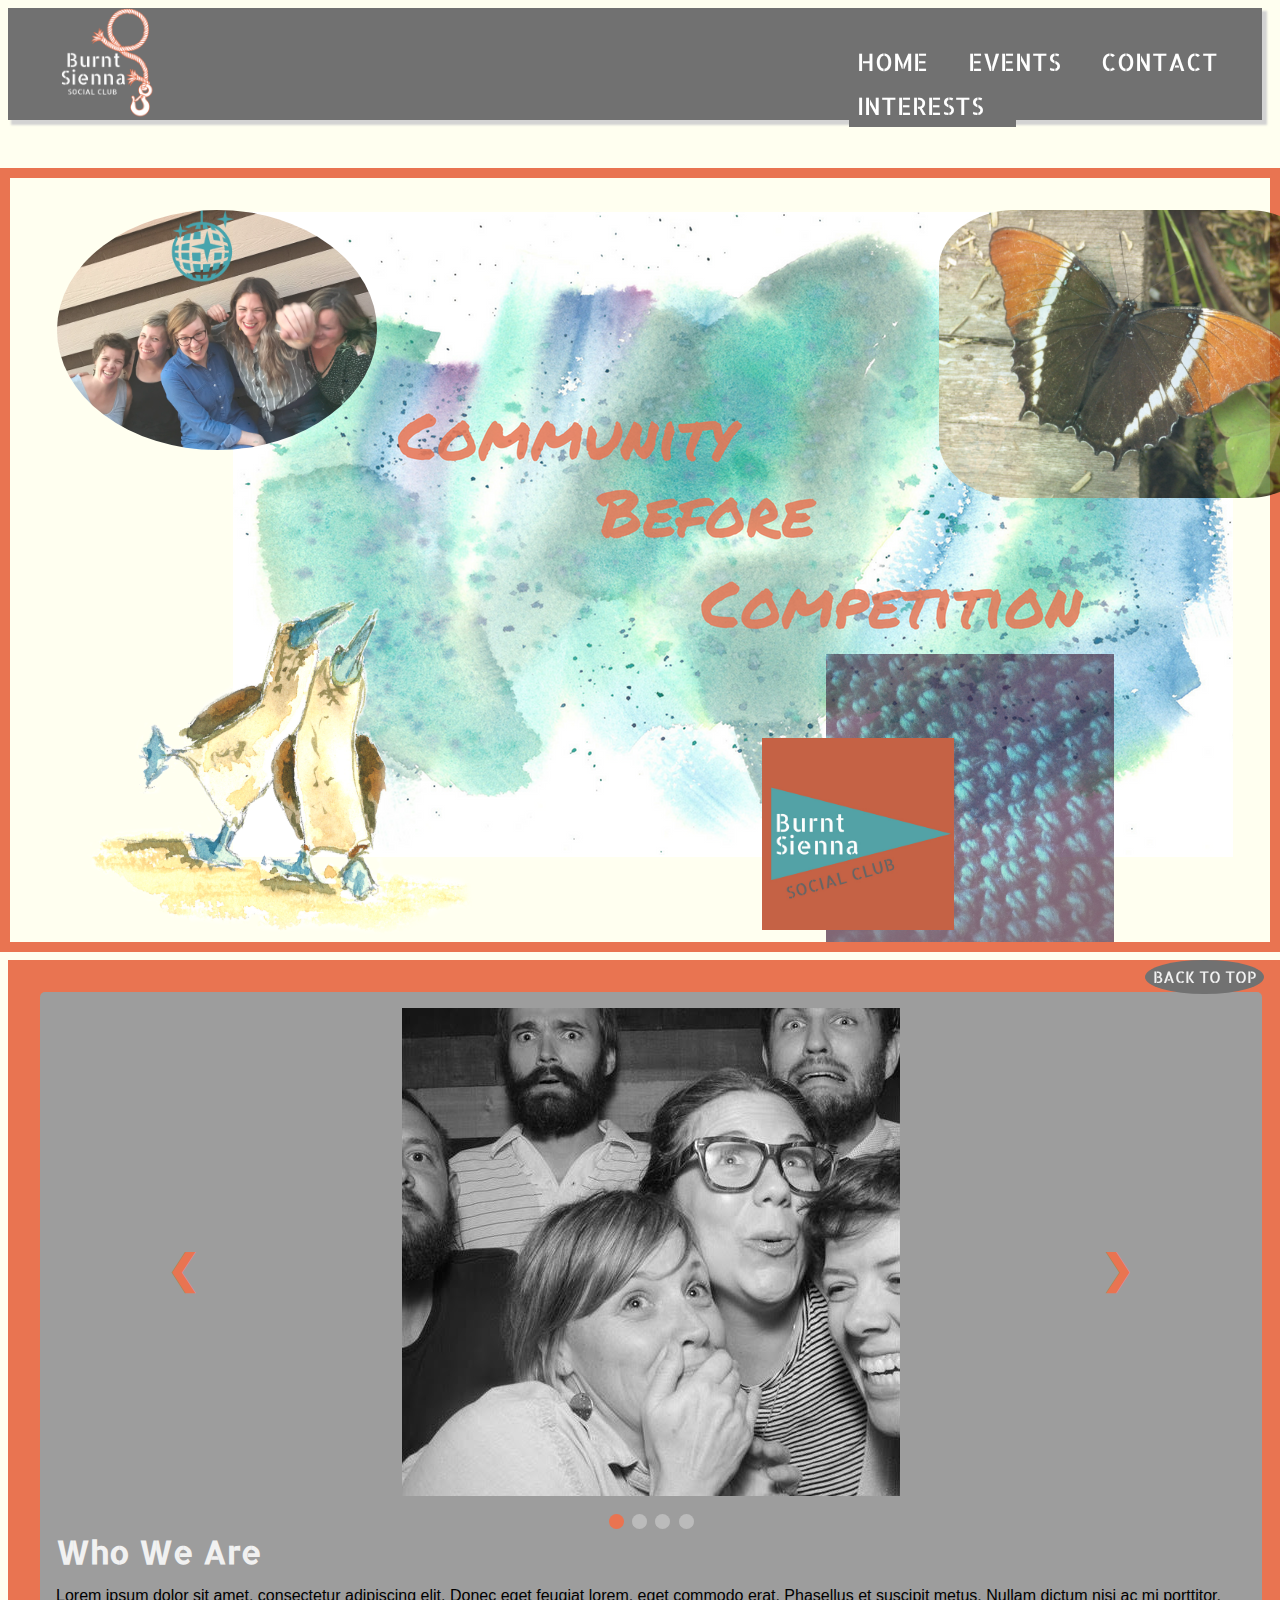
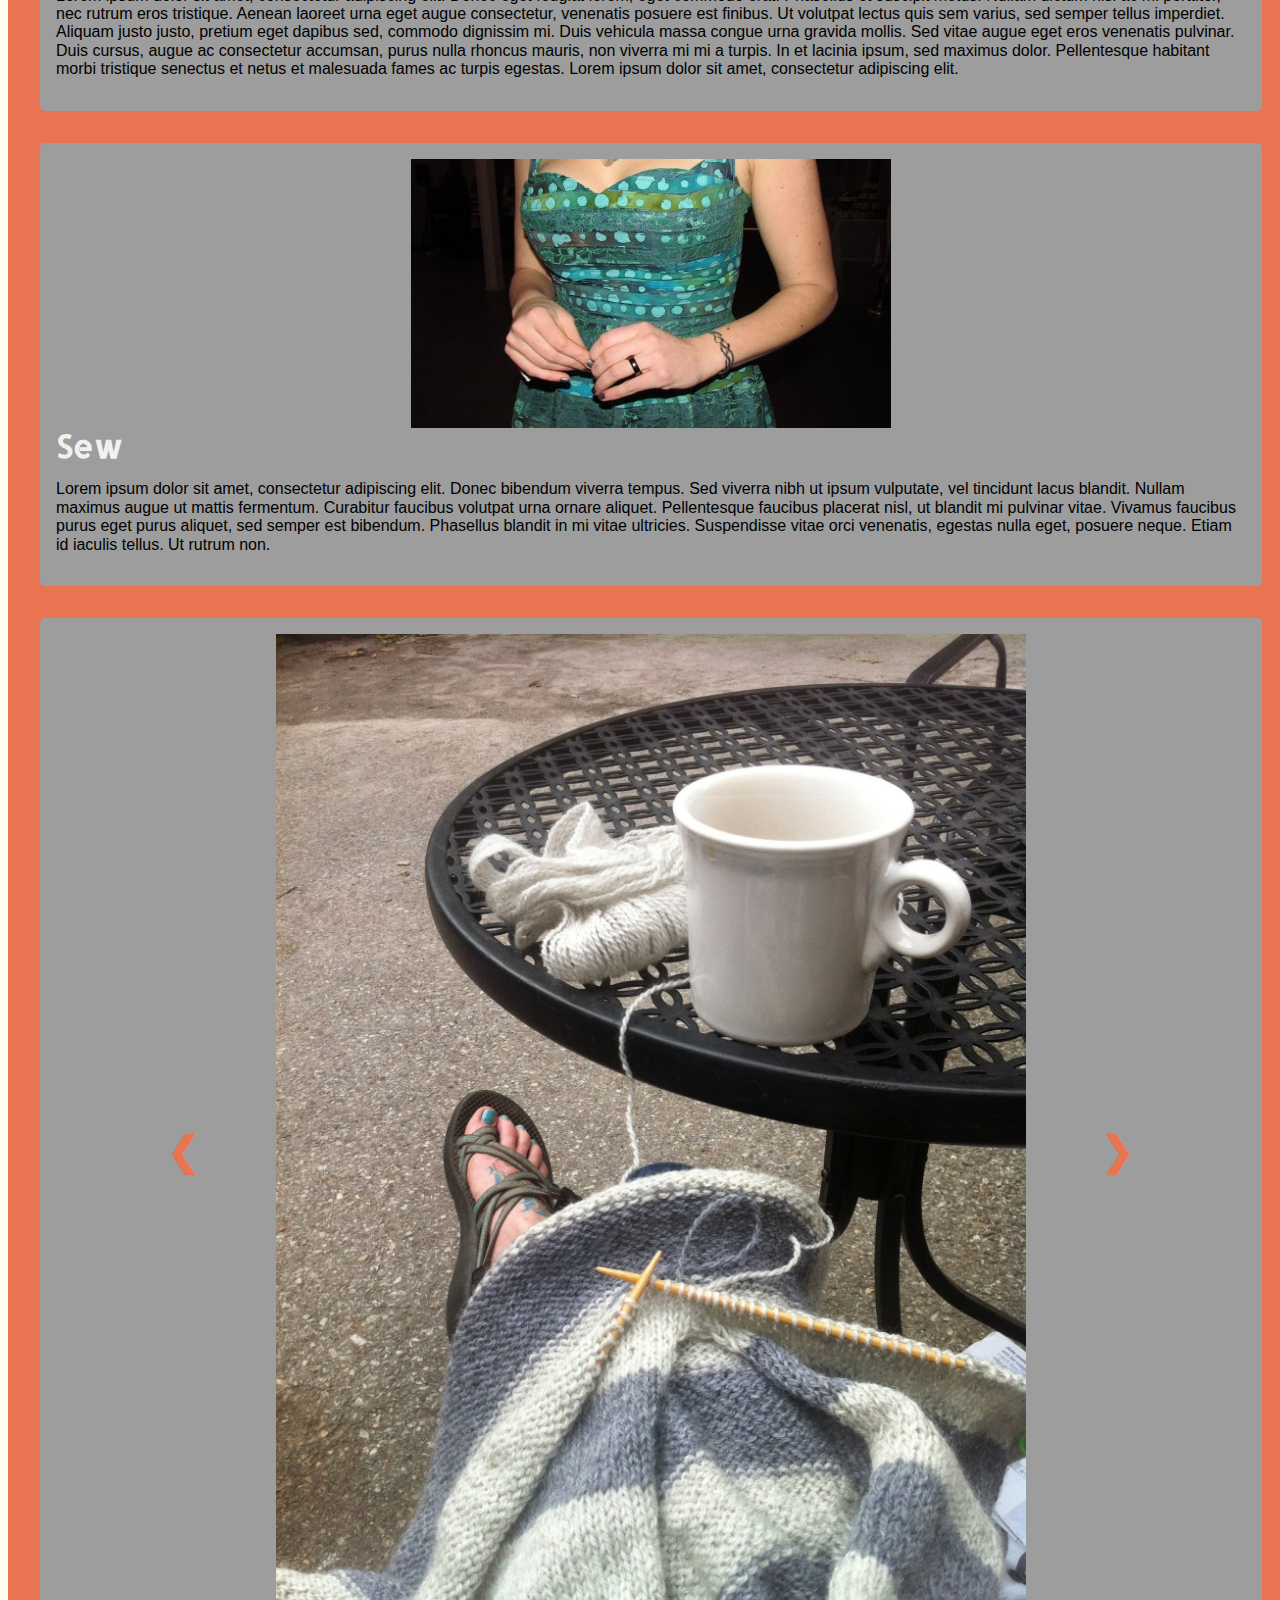
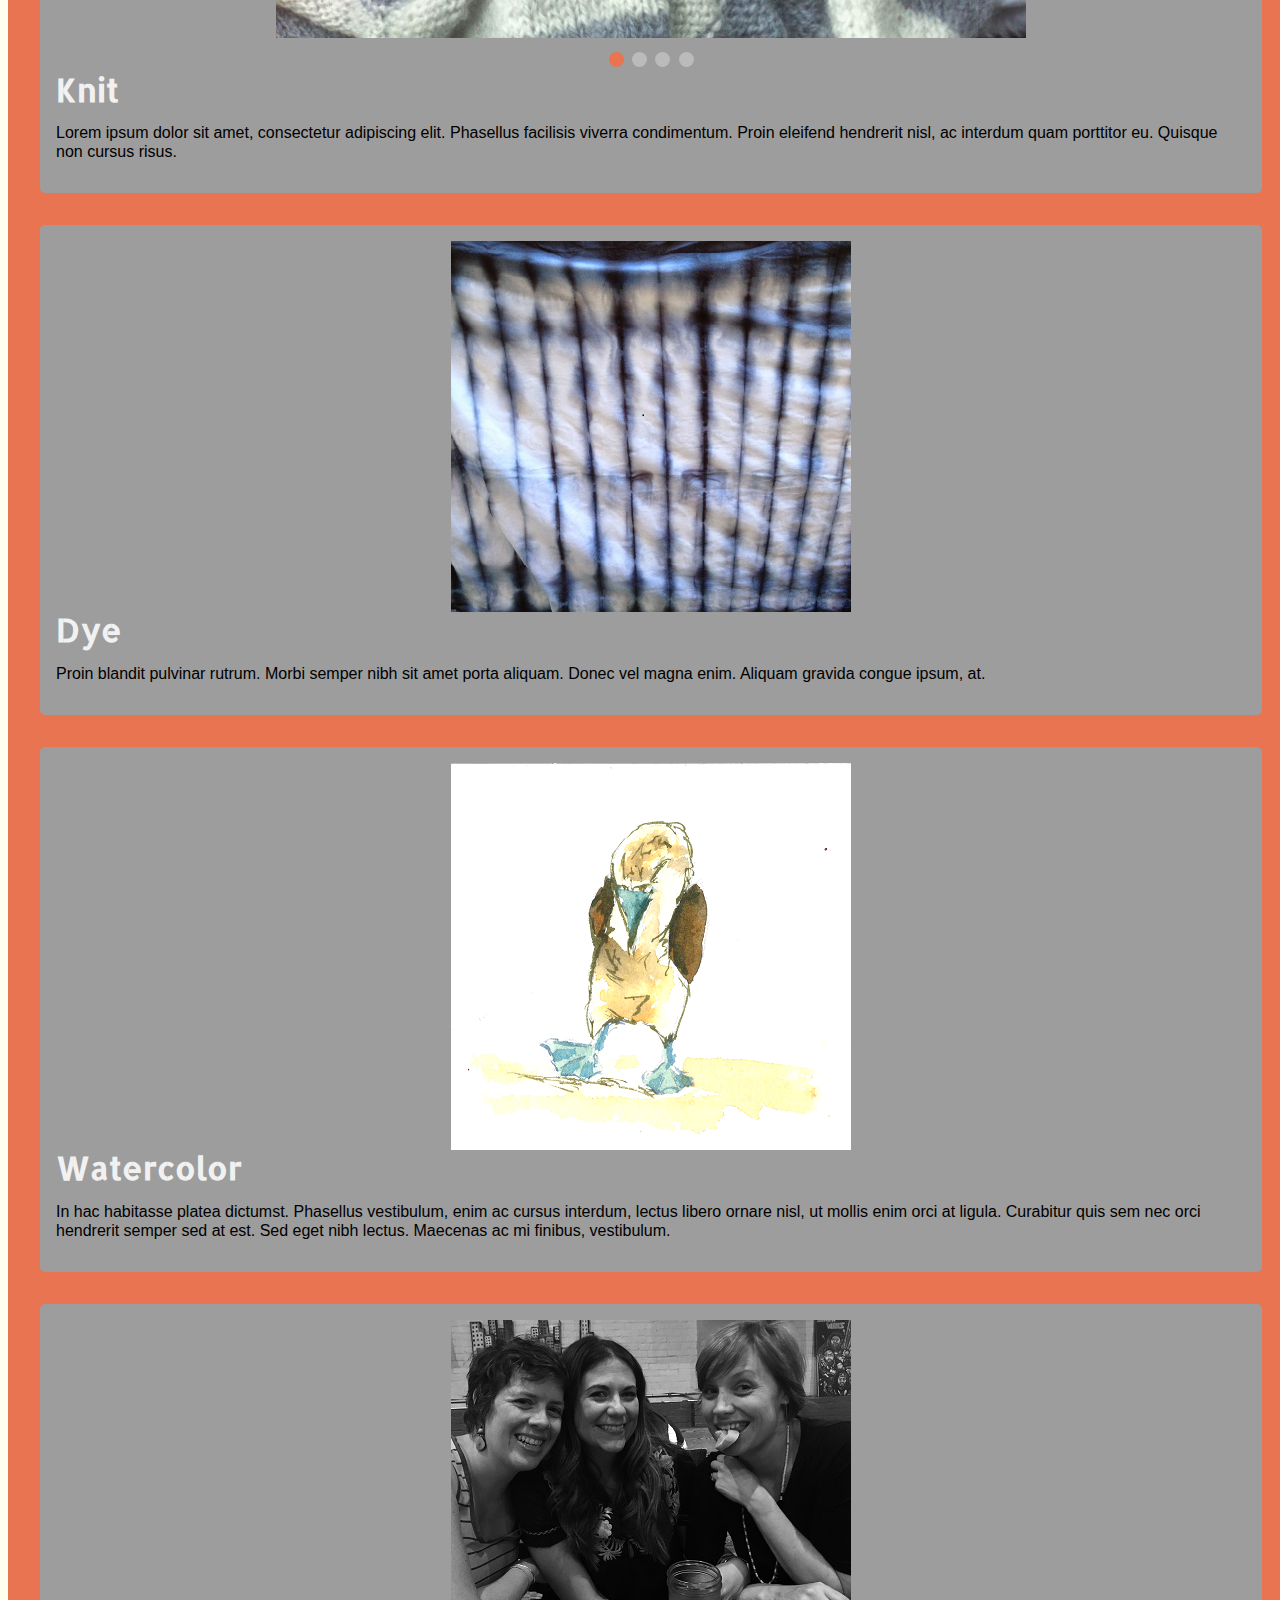
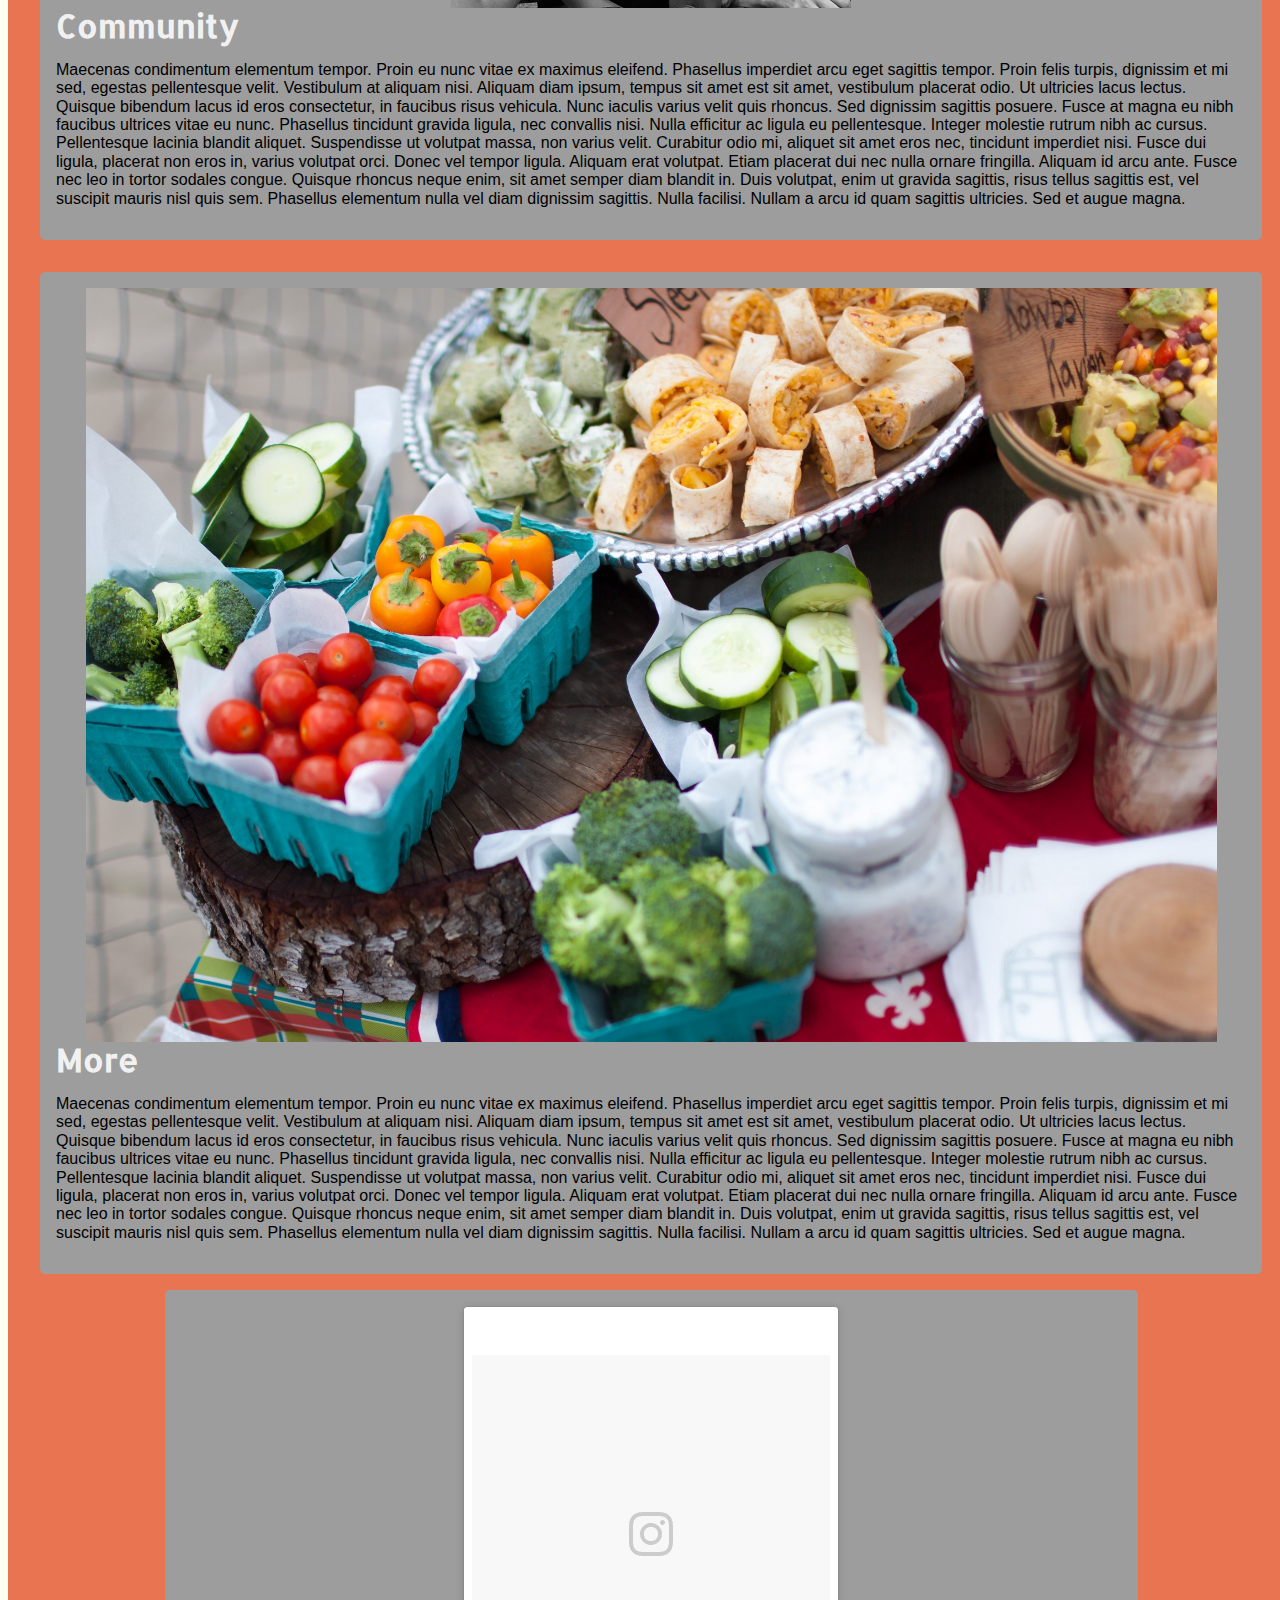
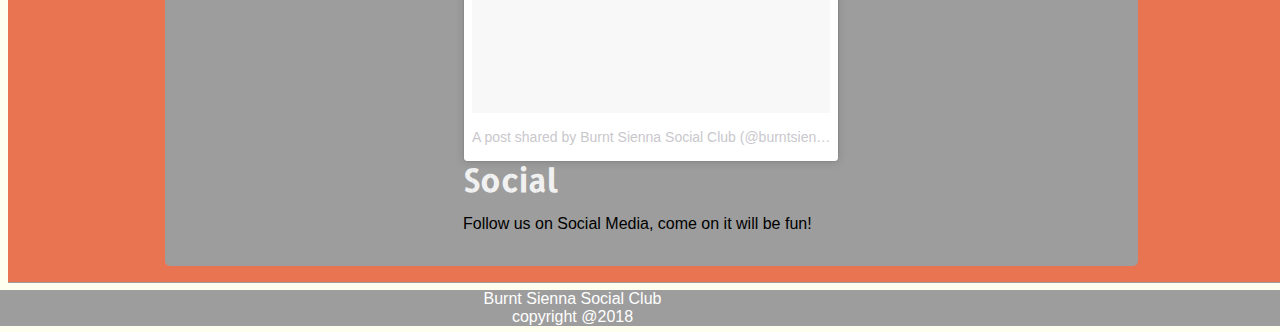
==== commit 6b9e52c7: "updated pictures, added alt tags, text" ====
--- a/index.html
+++ b/index.html
@@ -1,37 +1,38 @@
 <!doctype html>
 <html>
 <head>
-        <meta charset="utf-8" />
+        <meta charset="utf-8">
         <meta http-equiv="X-UA-Compatible" content="IE=edge">
         <meta name="viewport" content="width=device-width, initial-scale=1, shrink-to-fit=no">
     <title>Burnt Sienna Social Club</title>
+    <link rel="icon" href="./logo/plainhook.png" />
     <link rel="stylesheet" href="./css/normalize.css">
     <link rel="stylesheet"  type="text/css" media="screen" href="./css/custom.css"> 
     <link href="https://fonts.googleapis.com/css?family=Allerta+Stencil" rel="stylesheet"> 
-   
+    
 </head>
 
 <body>
-<!-- The overlay -->
-<div id="myNav" class="overlay">
-
-  <!-- Button to close the overlay navigation -->
-  <a href="javascript:void(0)" class="closebtn" onclick="closeNav()">&times;</a>
-
-  <!-- Overlay content -->
+<!-- The overlay menu for mobile view only  -->
+<div id="smlMenu" class="overlay">
+
+  <!-- Button to close the overlay menu -->
+  <a href="javascript:void(0)" class="closebtn" onclick="closeMenu()">&times;</a>
+
+  <!-- Overlay menu content -->
   <div class="overlay-content">
       <img class="overlayLogo" src="./logo/hookRopeLogo.png" alt="logo">
-    <a href="#">Home</a>
-    <a href="#">Random Stripes</a>
+    <a href="#top">Home</a>
+    <a href="#">Events</a>
     <a href="#">Contact</a>
     <a href="#">Interests</a>
   </div>
 
 </div>
 
-<!-- Use any element to open/show the overlay navigation menu -->
+<!-- header for overlay menu in mobile view only-->
 <div class="smlhead">
-<span id="more" class="morebtn" onclick="openNav()">More</span>
+<span id="menu" class="menuBtn" onclick="openMenu()">Menu</span>
 <span class="smltitle">Burnt Sienna Social Club</span>
 </div>
     <!-- Main Nav Bar with dropdown feature -->
@@ -40,9 +41,9 @@
             <nav class="">
                 <img class="navLogo" src="./logo/whthook.png" alt="logo">
                 <ul class="main-nav">
-                        <li class="active"><a href="#">Home</a></li>
-                        <li class="active"><a href="#">Random Stripes</a></li>
-                        <li class="active"><a href="#">Contact</a>
+                        <li class="active"><a href="#top">Home</a></li>
+                        <li class="active"><a href="#top">Events</a></li>
+                        <li class="active"><a href="#">Contact</a></li>
                       <div class="dropdown">
                         <li class="active"><a href="#" onclick="myFunction()" class="dropbtn ">Interests</a>
                           <div id="myDropdown" class="dropdown-content">
@@ -51,16 +52,12 @@
                             <a href="#dye">Dye</a>
                             <a href="#comm">Community</a>
                             <a href="#more">More</a>
-                            
-
                           </div>
-                        </li>  
-                      </div>
-                        
-                </ul>
-            </nav>
-      </div>
-
+                        </li> 
+                      </div> 
+                    </ul>
+                  </nav>
+            </div>
     </header>
     <!-- Mulity picture banner -->
    
@@ -72,6 +69,8 @@
          <img class="pigment hide" src="./img/savingPNG.jpg">
           <img class="community" src="./img/communitylrg.png">
          <img class="yarn hide" src="./img/popknit2.jpg">
+         <img class="boobies hide" src="./img/transparent_boobies_two.png">
+         <img class="butterfly hide" src="./img/siennabfly.jpg">
 
       </section>
     </div>
@@ -84,22 +83,28 @@
                                                     <!-- Slideshow container -->
                                 <div class="slideshow-container">
 
-                                  <!-- Full-width images with number and caption text -->
-                                  <div class="mySlides fade">
-                                    
-                                    <img src="./img/preview.jpg" class="slideImg">
-                                    
-                                  </div>
-
-                                  <div class="mySlides fade">
-                                    
-                                    <img src="./img/dye.jpg" class="slideImg" >
-                                    
-                                  </div>
-
-                                  <div class="mySlides fade">
-                                    
-                                    <img src="./img/pompom.jpg" class="slideImg" >
+                                  <!-- slideshow images -->
+                                  <div class="mySlides fade">
+                                    
+                                    <img src="./img/preview.jpg" class="slideImg"  alt="group of people in photobooth">
+                                    
+                                  </div>
+
+                                  <div class="mySlides fade">
+                                    
+                                    <img src="./img/colorrun.jpg" class="slideImg" alt="group project after finishing race" >
+                                    
+                                  </div>
+
+                                  <div class="mySlides fade">
+                                    
+                                    <img src="./img/grlsout.jpg" class="slideImg" alt="women laughing in front of cloudy sky" >
+                                    
+                                  </div>
+
+                                  <div class="mySlides fade">
+                                    
+                                    <img src="./img/IMG_0638.jpg" class="slideImg" alt="women holding basket" >
                                     
                                   </div>
 
@@ -113,37 +118,46 @@
                                 <div style="text-align:center">
                                   <span class="dot" onclick="currentSlide(1)"></span> 
                                   <span class="dot" onclick="currentSlide(2)"></span> 
-                                  <span class="dot" onclick="currentSlide(3)"></span> 
+                                  <span class="dot" onclick="currentSlide(3)"></span>
+                                  <span class="dot" onclick="currentSlide(4)"></span> 
                                 </div>
 
-                    <h1>What we are about</h1>
+                    <h1>Who We Are</h1>
+                    <p>Lorem ipsum dolor sit amet, consectetur adipiscing elit. Donec eget feugiat lorem, eget commodo erat. Phasellus et suscipit metus. Nullam dictum nisi ac mi porttitor, nec rutrum eros tristique. Aenean laoreet urna eget augue consectetur, venenatis posuere est finibus. Ut volutpat lectus quis sem varius, sed semper tellus imperdiet. Aliquam justo justo, pretium eget dapibus sed, commodo dignissim mi. Duis vehicula massa congue urna gravida mollis. Sed vitae augue eget eros venenatis pulvinar. Duis cursus, augue ac consectetur accumsan, purus nulla rhoncus mauris, non viverra mi mi a turpis. In et lacinia ipsum, sed maximus dolor. Pellentesque habitant morbi tristique senectus et netus et malesuada fames ac turpis egestas. Lorem ipsum dolor sit amet, consectetur adipiscing elit.</p>
                   </div>
                     
               <div id="sew" class="sew card">
-                <img class="picture" src="./img/bdaydressclose.jpg" alt="Card image cap">
+                <img class="picture" src="./img/bdaydressclose.jpg" alt="upclose view of dress">
                 <h1>Sew</h1>
+                <p>Lorem ipsum dolor sit amet, consectetur adipiscing elit. Donec bibendum viverra tempus. Sed viverra nibh ut ipsum vulputate, vel tincidunt lacus blandit. Nullam maximus augue ut mattis fermentum. Curabitur faucibus volutpat urna ornare aliquet. Pellentesque faucibus placerat nisl, ut blandit mi pulvinar vitae. Vivamus faucibus purus eget purus aliquet, sed semper est bibendum. Phasellus blandit in mi vitae ultricies. Suspendisse vitae orci venenatis, egestas nulla eget, posuere neque. Etiam id iaculis tellus. Ut rutrum non.</p>
               </div>
         
               <div id="knit" class="knit card">
-                      <!-- Slideshow container -->
+                      <!-- Second Slideshow container -->
                       <div class="slideshow-container">
 
-                        <!-- images in slides -->
-                        <div class="secSlides fade">
-                          
-                          <img src="./img/pompom.jpg" class="slideImg">
-
-                        </div>
-
-                        <div class="secSlides fade clearfix">
-                          
-                          <img src="./img/dye.jpg" class="slideImg" >
-                          
-                        </div>
-
-                        <div class="secSlides fade clearfix">
-                          
-                          <img src="./img/pompom.jpg" class="slideImg" >
+                        <!-- images in knit slides -->
+                        <div class="secSlides fade">
+                          
+                          <img src="./img/coffeeKnit.jpg" class="slideImg" alt="knitting sweater">
+
+                        </div>
+
+                        <div class="secSlides fade">
+                          
+                          <img src="./img/IMG_3381.jpg" class="slideImg" alt="knitting hat work in progress">
+                          
+                        </div>
+
+                        <div class="secSlides fade">
+                          
+                          <img src="./img/pompom.jpg" class="slideImg" alt="close up of pink pompom" >
+                          
+                        </div>
+
+                        <div class="secSlides fade">
+                          
+                          <img src="./img/swt3.jpg" class="slideImg" alt="close up view of cabled sweater" >
                           
                         </div>
 
@@ -155,43 +169,54 @@
 
                       <!-- The dots/circles -->
                       <div style="text-align:center">
-                        <span class="dot" onclick="currentSlide(1)"></span> 
-                        <span class="dot" onclick="currentSlide(2)"></span> 
-                        <span class="dot" onclick="currentSlide(3)"></span> 
+                        <span class="secDot" onclick="secCurrentSlide(1)"></span> 
+                        <span class="secDot" onclick="secCurrentSlide(2)"></span> 
+                        <span class="secDot" onclick="secCurrentSlide(3)"></span>
+                        <span class="secDot" onclick="secCurrentSlide(3)"></span> 
                       </div>
 
-                <h1>knit</h1>
+                <h1>Knit</h1>
+                <p>Lorem ipsum dolor sit amet, consectetur adipiscing elit. Phasellus facilisis viverra condimentum. Proin eleifend hendrerit nisl, ac interdum quam porttitor eu. Quisque non cursus risus.</p>
               </div>
                     
               <div id="dye" class="dye card">
                 <img class="picture" src="./img/dye.jpg" alt="Card image cap">
-                <h1>dye</h1>
+                <h1>Dye</h1>
+                <p>Proin blandit pulvinar rutrum. Morbi semper nibh sit amet porta aliquam. Donec vel magna enim. Aliquam gravida congue ipsum, at.</p>
               </div>
 
               <div id="water" class="water card">
                   <img class="picture" src="./img/boobie 1.png" alt="Card image cap">
-                  <h1>dye</h1>
+                  <h1>Watercolor</h1>
+                  <p>In hac habitasse platea dictumst. Phasellus vestibulum, enim ac cursus interdum, lectus libero ornare nisl, ut mollis enim orci at ligula. Curabitur quis sem nec orci hendrerit semper sed at est. Sed eget nibh lectus. Maecenas ac mi finibus, vestibulum.</p>
                 </div>
                       
               <div id="comm" class="comm card">
                 <img class="picture" src="./img/bwgrls.jpg" alt="Card image cap">
-                <h1>community </h1>
+                <h1>Community </h1>
+                <p>Maecenas condimentum elementum tempor. Proin eu nunc vitae ex maximus eleifend. Phasellus imperdiet arcu eget sagittis tempor. Proin felis turpis, dignissim et mi sed, egestas pellentesque velit. Vestibulum at aliquam nisi. Aliquam diam ipsum, tempus sit amet est sit amet, vestibulum placerat odio. Ut ultricies lacus lectus. Quisque bibendum lacus id eros consectetur, in faucibus risus vehicula. Nunc iaculis varius velit quis rhoncus. Sed dignissim sagittis posuere. Fusce at magna eu nibh faucibus ultrices vitae eu nunc. Phasellus tincidunt gravida ligula, nec convallis nisi. Nulla efficitur ac ligula eu pellentesque. Integer molestie rutrum nibh ac cursus.
+
+                  Pellentesque lacinia blandit aliquet. Suspendisse ut volutpat massa, non varius velit. Curabitur odio mi, aliquet sit amet eros nec, tincidunt imperdiet nisi. Fusce dui ligula, placerat non eros in, varius volutpat orci. Donec vel tempor ligula. Aliquam erat volutpat. Etiam placerat dui nec nulla ornare fringilla. Aliquam id arcu ante. Fusce nec leo in tortor sodales congue. Quisque rhoncus neque enim, sit amet semper diam blandit in. Duis volutpat, enim ut gravida sagittis, risus tellus sagittis est, vel suscipit mauris nisl quis sem. Phasellus elementum nulla vel diam dignissim sagittis. Nulla facilisi. Nullam a arcu id quam sagittis ultricies. Sed et augue magna.</p>
               </div>
                     
               <div id="more" class="more card">
-                <img class="picture" src="./img/IMG_2328.jpg" alt="Card image cap">
-                <h1>more</h1>
+                <img class="picture" src="./img/tiny-0012.jpg" alt="catered food display">
+                <h1>More</h1>
+                <p>Maecenas condimentum elementum tempor. Proin eu nunc vitae ex maximus eleifend. Phasellus imperdiet arcu eget sagittis tempor. Proin felis turpis, dignissim et mi sed, egestas pellentesque velit. Vestibulum at aliquam nisi. Aliquam diam ipsum, tempus sit amet est sit amet, vestibulum placerat odio. Ut ultricies lacus lectus. Quisque bibendum lacus id eros consectetur, in faucibus risus vehicula. Nunc iaculis varius velit quis rhoncus. Sed dignissim sagittis posuere. Fusce at magna eu nibh faucibus ultrices vitae eu nunc. Phasellus tincidunt gravida ligula, nec convallis nisi. Nulla efficitur ac ligula eu pellentesque. Integer molestie rutrum nibh ac cursus.
+
+                  Pellentesque lacinia blandit aliquet. Suspendisse ut volutpat massa, non varius velit. Curabitur odio mi, aliquet sit amet eros nec, tincidunt imperdiet nisi. Fusce dui ligula, placerat non eros in, varius volutpat orci. Donec vel tempor ligula. Aliquam erat volutpat. Etiam placerat dui nec nulla ornare fringilla. Aliquam id arcu ante. Fusce nec leo in tortor sodales congue. Quisque rhoncus neque enim, sit amet semper diam blandit in. Duis volutpat, enim ut gravida sagittis, risus tellus sagittis est, vel suscipit mauris nisl quis sem. Phasellus elementum nulla vel diam dignissim sagittis. Nulla facilisi. Nullam a arcu id quam sagittis ultricies. Sed et augue magna.</p>
               </div>
                     
               <div id="social" class="social card">
                 <div class="instagram-media picture">
                   <blockquote class="instagram-media" data-instgrm-permalink="https://www.instagram.com/p/BlYON_ogaWJ/" data-instgrm-version="9" style=" background:#FFF; border:0; border-radius:3px; box-shadow:0 0 1px 0 rgba(0,0,0,0.5),0 1px 10px 0 rgba(0,0,0,0.15); margin: 1px; max-width:540px; min-width:326px; padding:0; width:99.375%; width:-webkit-calc(100% - 2px); width:calc(100% - 2px);"><div style="padding:8px;"> <div style=" background:#F8F8F8; line-height:0; margin-top:40px; padding:50.0% 0; text-align:center; width:100%;"> <div style=" background:url([data-uri]); display:block; height:44px; margin:0 auto -44px; position:relative; top:-22px; width:44px;"></div></div><p style=" color:#c9c8cd; font-family:Arial,sans-serif; font-size:14px; line-height:17px; margin-bottom:0; margin-top:8px; overflow:hidden; padding:8px 0 7px; text-align:center; text-overflow:ellipsis; white-space:nowrap;"><a href="https://www.instagram.com/p/BlYON_ogaWJ/" style=" color:#c9c8cd; font-family:Arial,sans-serif; font-size:14px; font-style:normal; font-weight:normal; line-height:17px; text-decoration:none;" target="_blank">A post shared by Burnt Sienna Social Club (@burntsiennasocial)</a> on <time style=" font-family:Arial,sans-serif; font-size:14px; line-height:17px;" datetime="2018-07-18T15:43:51+00:00">Jul 18, 2018 at 8:43am PDT</time></p></div></blockquote> <script async defer src="//www.instagram.com/embed.js"></script>
               <h1>Social</h1>
+              <p>Follow us on Social Media, come on it will be fun!</p>
             </div>
             </div>
                           
               </div>
-
+              
              
              
              <div class="bck2top" >
@@ -201,9 +226,9 @@
              </div>
              
              
+           <!-- My javscript links -->
               <script src="./jss/jquery-3.3.1.min.js"></script>
-              <script src="./jss/script.js"></script>               
-                
+              <script src="./jss/script.js"></script>    
     </main>
 
 
--- a/css/custom.css
+++ b/css/custom.css
@@ -32,17 +32,16 @@
 }
 
 /* The Overlay (background) */
-.overlay {
-    /* Height & width depends on how you want to reveal the overlay (see JS below) */    
+.overlay {    
     height: 100%;
     width: 0;
-    position: fixed; /* Stay in place */
+    position: fixed; 
     z-index: 99;
     left: 0;
     top: 0;
     background-color: rgba(235,123,89, 0.9); 
     overflow-x: hidden;
-    transition: 0.5s; /* 0.5 second transition effect to slide in or slide down the overlay (height or width, depending on reveal) */
+    transition: 0.5s; 
 }
 
 /* Position the content inside the overlay */
@@ -135,6 +134,14 @@
     margin: auto;
     display: block;
     z-index: 6;
+}
+
+h1 {
+    font-family: 'Allerta Stencil', sans-serif;
+    color: #f1f1f1;
+    font-size: 2rem;
+    display: block;
+    margin: auto;
 }
 
 
@@ -188,7 +195,8 @@
   
   
   /* The dots/bullets/indicators */
-  .dot {
+  .dot,
+    .secDot {
     cursor: pointer;
     height: 15px;
     width: 15px;
@@ -346,7 +354,7 @@
         text-decoration: none;
     }
     
-    /* Show the dropdown menu (use JS to add this class to the .dropdown-content container when the user clicks on the dropdown button) */
+    /* Show the dropdown menu functions using Javascript function */
     .show {
         display:block;
     }
@@ -373,10 +381,11 @@
             } 
             .main-nav li {
                 display: inline-block;
-            }
-
-            .main-nav li {
                 border-left: 5rem;
+            }
+
+            .main-nav li a {
+                font-size: 1.25rem;
             }
 
             .navLogo {
@@ -388,7 +397,7 @@
             }
         
     /* broken grid Picture Banner Styling only in desktop view */
-
+        
 
             .bannergrid1 {
                 display: grid;
@@ -397,8 +406,8 @@
                 grid-template-columns: repeat(6, minmax(0, 1fr));
                 grid-template-rows: 10rem 10rem 10rem 10rem;
                 grid-gap: 10px;
-                margin: 1rem auto 1rem auto;
-                padding:1rem 1rem 10rem 1rem;
+                margin: 1rem auto;
+                padding:0;
             }
 
             .penLogo {  
@@ -406,16 +415,19 @@
                 grid-column: 5;
                 grid-row-start: 4;
                 max-width: 10rem;
+                margin-left: -5rem;
+                margin-top: -10rem;
             }
             
             .pigment {  
                 z-index: 2;
-                max-height: 10rem;
+                max-height: 11rem;
                 grid-column: 1;
                 grid-row: 1/ span 2;
                 overflow: hidden;
                 opacity: 0.7;
                 border-radius: 50%;
+                margin-left: -1rem;
             }
             
             .community {  
@@ -424,16 +436,34 @@
                 grid-column: 1 / span 6;
                 grid-row: 2;
                 margin-top: -10rem;
+                margin-left: 3rem;
             }
 
             .yarn {  
                 z-index: 5;
-                max-height: 20rem;
+                max-height: 12rem;
                 grid-column-start: 5;
                 grid-row: 4;
                 opacity: 0.6;
-                margin-left: -1rem;
-                margin-top: -5rem;
+                margin-left: 0;
+                margin-top: -11.6rem;
+            }
+
+            .boobies {
+                z-index: 7;
+                max-height: 17rem;
+                grid-column: 1;
+                grid-row: 3;
+                margin-top: -4.5rem;
+            }
+            .butterfly {
+                z-index: 6;
+                max-height: 8rem;
+                grid-column: 6;
+                grid-row: 1;
+                border-radius: 20%;
+                margin-left: -5rem;
+                opacity: 0.8;
             }
 
             /* flexbox media query for main body */
@@ -476,6 +506,12 @@
     }
     .main-nav li {
         float: left;
+        padding-right: 1.5rem;
+        background-color: #717171;
+    }
+
+    .main-nav li a {
+        font-size: 1.5rem;
     }
 
     .navContainer,
@@ -491,20 +527,21 @@
         grid-template-columns: repeat(6, minmax(0, 1fr));
         grid-template-rows: 10rem 10rem 10rem 10rem;
         grid-gap: 20px;
-        margin: 1rem auto 1rem auto;
-        padding:1rem 1rem 10rem 1rem;
+        margin: 1rem auto;
+        padding:1rem;;
     }
 
     .penLogo {  
         z-index: 6;
         grid-column: 5;
-        grid-row-start: 4;
-        max-width: 10rem;
+        grid-row-start: 5;
+        max-width: 12rem;
+        margin-top: -12rem;
     }
     
     .pigment {  
         z-index: 2;
-        max-height: 10rem;
+        max-height: 15rem;
         grid-column: 1;
         grid-row: 1/ span 2;
         opacity: 0.8;
@@ -523,12 +560,27 @@
 
     .yarn {  
         z-index: 5;
-        max-height: 15rem;
+        max-height: 18rem;
         grid-column-start: 5;
         grid-row: 4;
         opacity: 0.6;
         margin-left: -1rem;
-        margin-top: -5rem;
+        margin-top: -6rem;
+    }
+
+    .boobies {
+        z-index: 7;
+        max-height: 25rem;
+        grid-column: 1;
+        margin-top: 0;
+    }
+    .butterfly {
+        z-index: 6;
+        max-height: 18rem;
+        grid-column: 6;
+        grid-row: 1;
+        border-radius: 20%;
+        margin-left: -6rem;
     }
 
     /* media query for flexbox large screen */
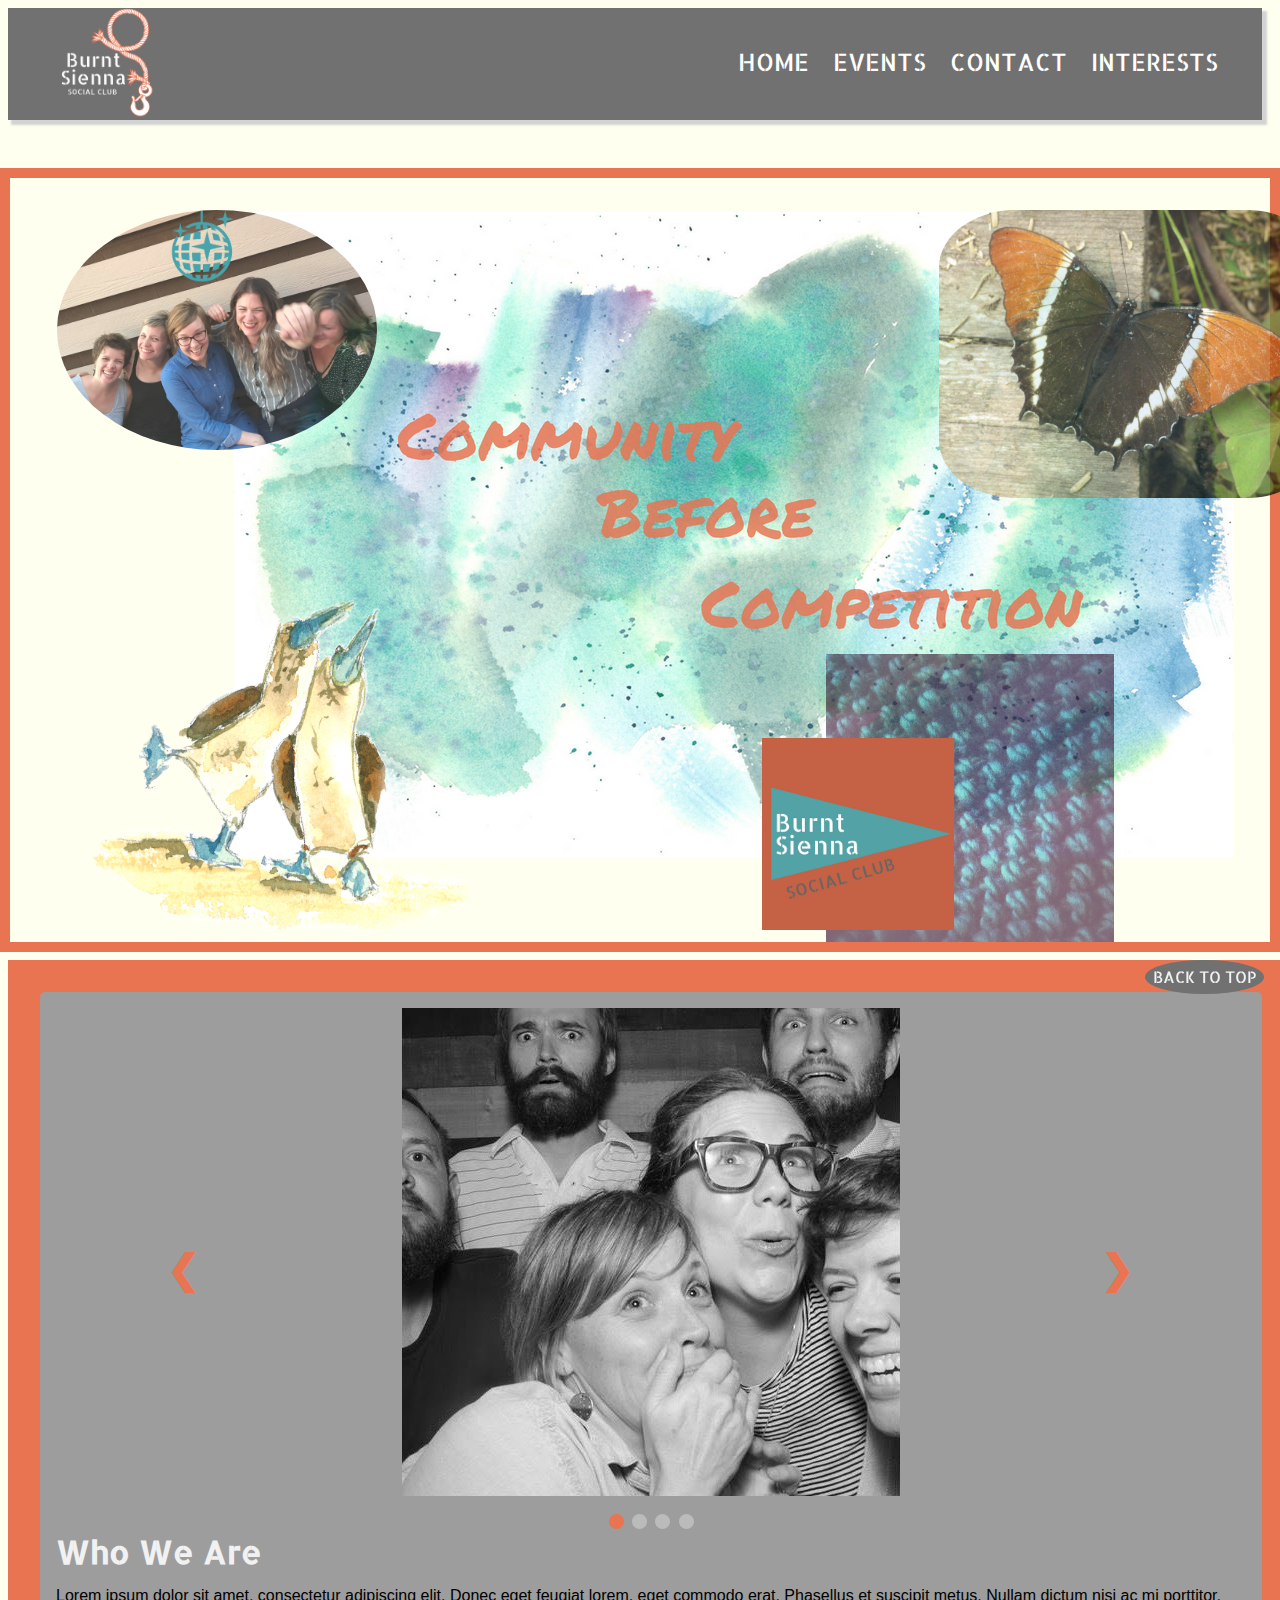
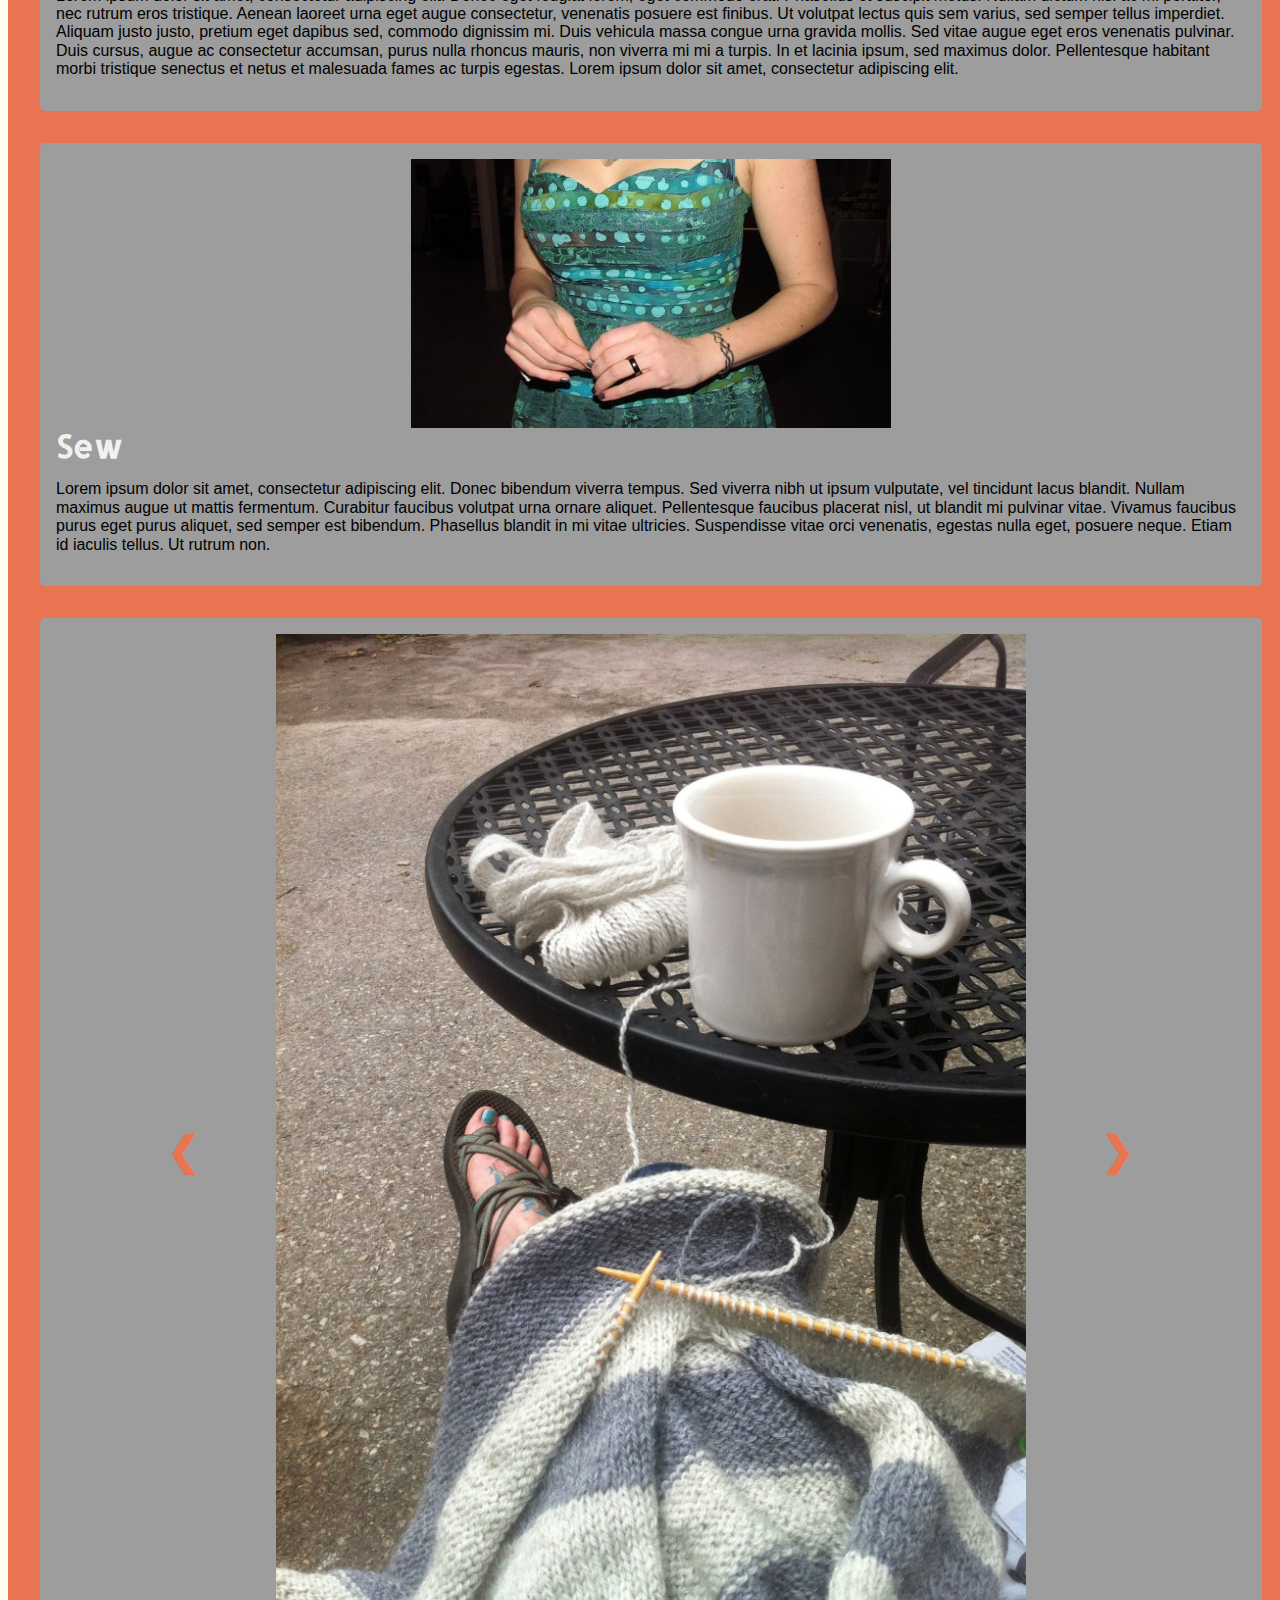
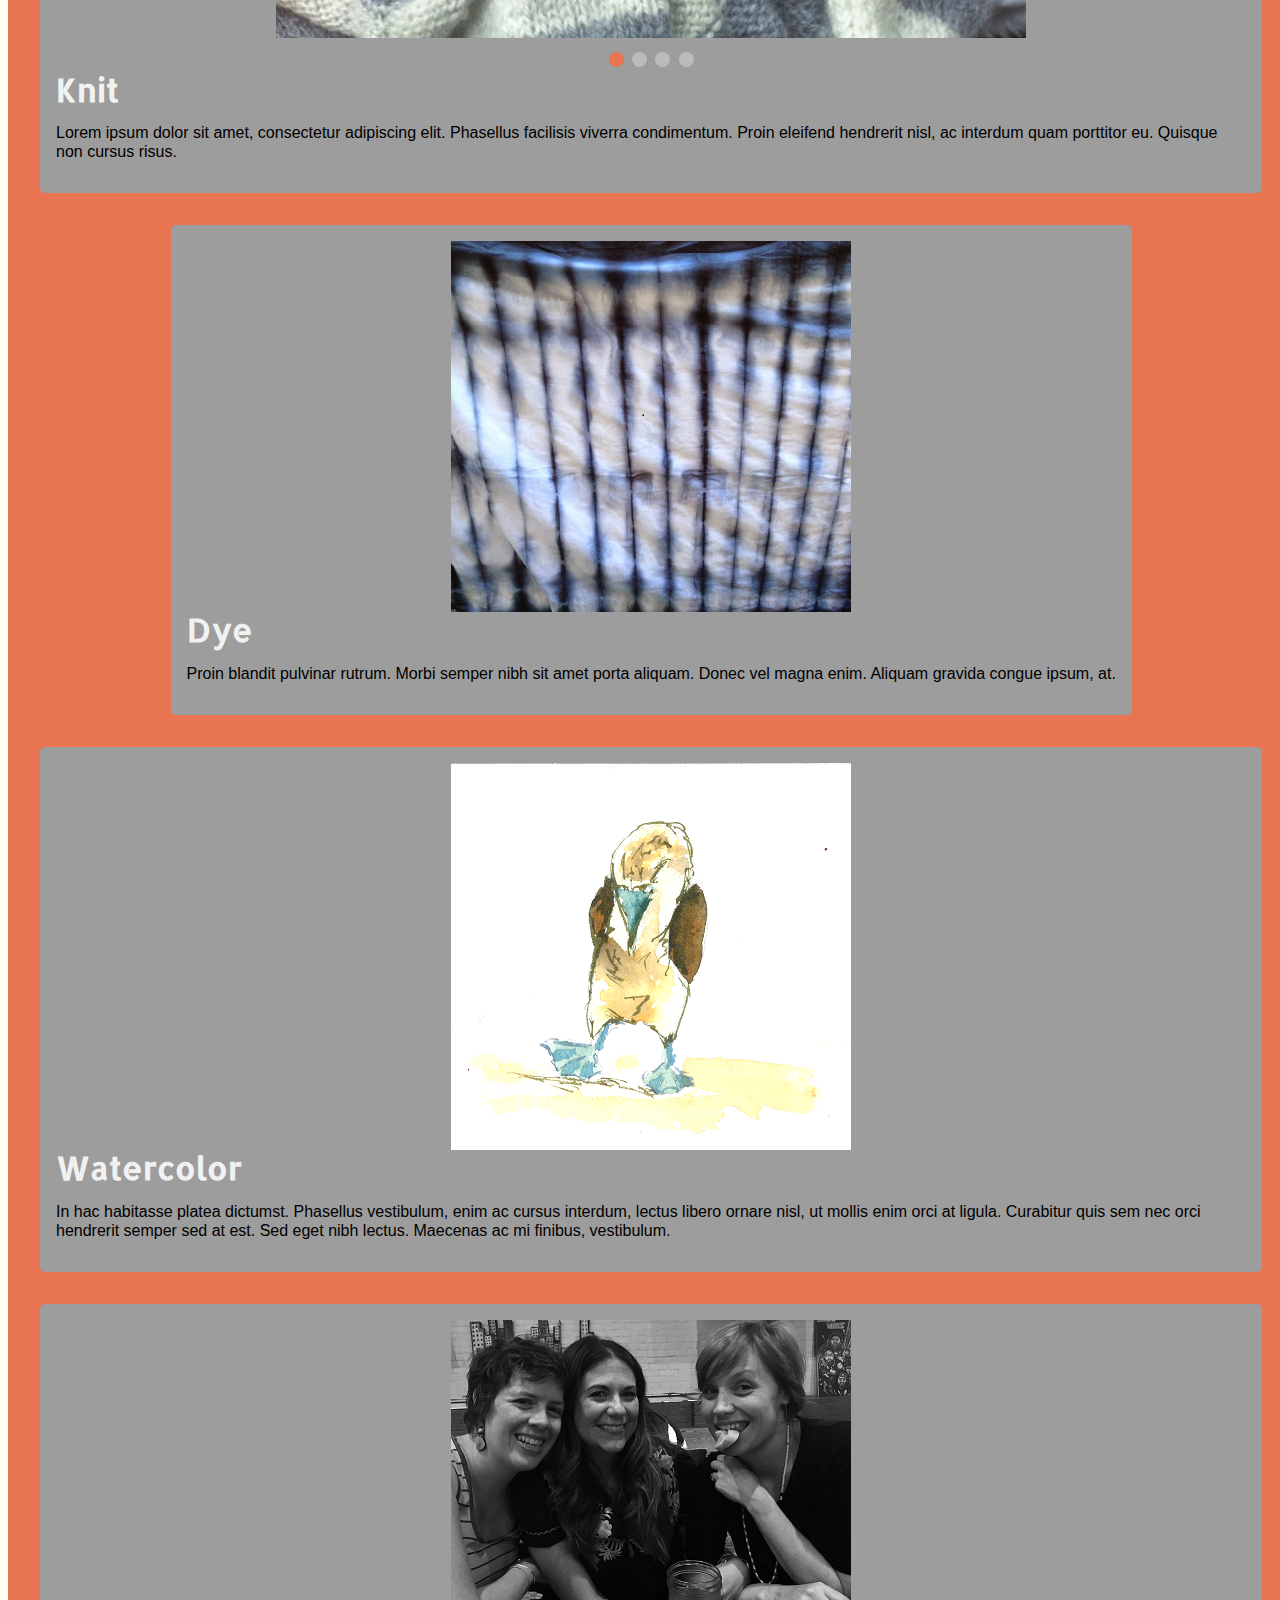
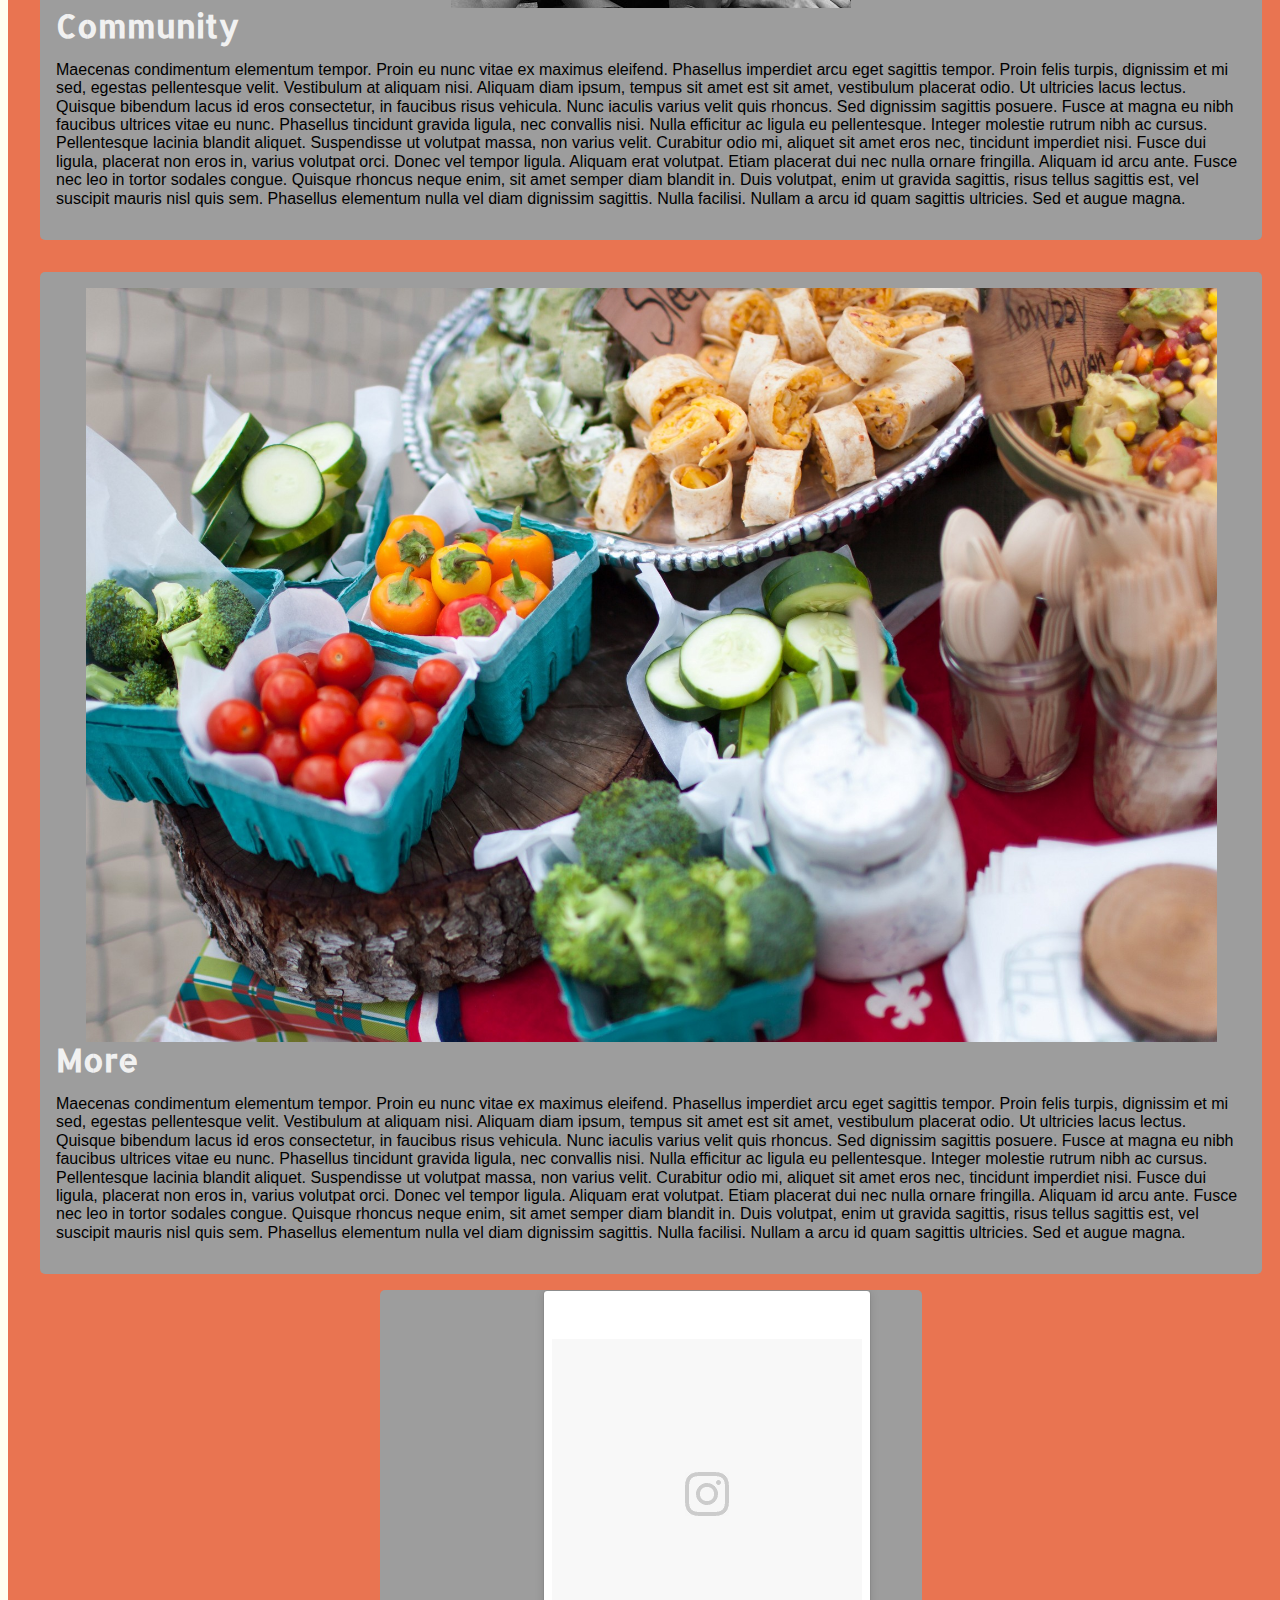
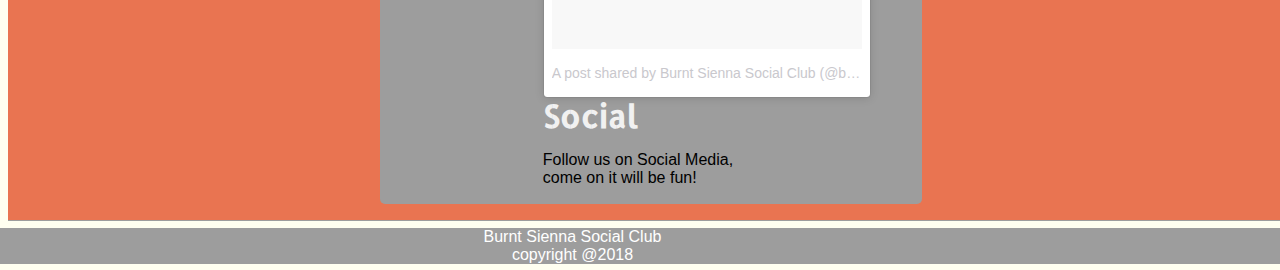
==== commit 02f63ee8: "fixed header layout issues" ====
--- a/index.html
+++ b/index.html
@@ -44,17 +44,16 @@
                         <li class="active"><a href="#top">Home</a></li>
                         <li class="active"><a href="#top">Events</a></li>
                         <li class="active"><a href="#">Contact</a></li>
-                      <div class="dropdown">
-                        <li class="active"><a href="#" onclick="myFunction()" class="dropbtn ">Interests</a>
+                        <li class="active"><div class="dropdown">
+                        <a href="#" onclick="myFunction()" class="dropbtn">Interests</a>
                           <div id="myDropdown" class="dropdown-content">
                             <a href="#knit">Knit</a>
                             <a href="#sew">Sew</a>
                             <a href="#dye">Dye</a>
                             <a href="#comm">Community</a>
                             <a href="#more">More</a>
-                          </div>
-                        </li> 
-                      </div> 
+                          </div> 
+                      </div></li> 
                     </ul>
                   </nav>
             </div>
@@ -209,8 +208,8 @@
                     
               <div id="social" class="social card">
                 <div class="instagram-media picture">
-                  <blockquote class="instagram-media" data-instgrm-permalink="https://www.instagram.com/p/BlYON_ogaWJ/" data-instgrm-version="9" style=" background:#FFF; border:0; border-radius:3px; box-shadow:0 0 1px 0 rgba(0,0,0,0.5),0 1px 10px 0 rgba(0,0,0,0.15); margin: 1px; max-width:540px; min-width:326px; padding:0; width:99.375%; width:-webkit-calc(100% - 2px); width:calc(100% - 2px);"><div style="padding:8px;"> <div style=" background:#F8F8F8; line-height:0; margin-top:40px; padding:50.0% 0; text-align:center; width:100%;"> <div style=" background:url([data-uri]); display:block; height:44px; margin:0 auto -44px; position:relative; top:-22px; width:44px;"></div></div><p style=" color:#c9c8cd; font-family:Arial,sans-serif; font-size:14px; line-height:17px; margin-bottom:0; margin-top:8px; overflow:hidden; padding:8px 0 7px; text-align:center; text-overflow:ellipsis; white-space:nowrap;"><a href="https://www.instagram.com/p/BlYON_ogaWJ/" style=" color:#c9c8cd; font-family:Arial,sans-serif; font-size:14px; font-style:normal; font-weight:normal; line-height:17px; text-decoration:none;" target="_blank">A post shared by Burnt Sienna Social Club (@burntsiennasocial)</a> on <time style=" font-family:Arial,sans-serif; font-size:14px; line-height:17px;" datetime="2018-07-18T15:43:51+00:00">Jul 18, 2018 at 8:43am PDT</time></p></div></blockquote> <script async defer src="//www.instagram.com/embed.js"></script>
-              <h1>Social</h1>
+                  <blockquote class="instagram-media hide" data-instgrm-permalink="https://www.instagram.com/p/BlYON_ogaWJ/" data-instgrm-version="9" style=" background:#FFF; border:0; border-radius:3px; box-shadow:0 0 1px 0 rgba(0,0,0,0.5),0 1px 10px 0 rgba(0,0,0,0.15); margin: 1px; max-width:540px; min-width:326px; padding:0; width:99.375%; width:-webkit-calc(100% - 2px); width:calc(100% - 2px);"><div style="padding:8px;"> <div style=" background:#F8F8F8; line-height:0; margin-top:40px; padding:50.0% 0; text-align:center; width:100%;"> <div style=" background:url([data-uri]); display:block; height:44px; margin:0 auto -44px; position:relative; top:-22px; width:44px;"></div></div><p style=" color:#c9c8cd; font-family:Arial,sans-serif; font-size:14px; line-height:17px; margin-bottom:0; margin-top:8px; overflow:hidden; padding:8px 0 7px; text-align:center; text-overflow:ellipsis; white-space:nowrap;"><a href="https://www.instagram.com/p/BlYON_ogaWJ/" style=" color:#c9c8cd; font-family:Arial,sans-serif; font-size:14px; font-style:normal; font-weight:normal; line-height:17px; text-decoration:none;" target="_blank">A post shared by Burnt Sienna Social Club (@burntsiennasocial)</a> on <time style=" font-family:Arial,sans-serif; font-size:14px; line-height:17px;" datetime="2018-07-18T15:43:51+00:00">Jul 18, 2018 at 8:43am PDT</time></p></div></blockquote> <script async defer src="//www.instagram.com/embed.js"></script>
+                  <h1>Social</h1>
               <p>Follow us on Social Media, come on it will be fun!</p>
             </div>
             </div>
--- a/css/custom.css
+++ b/css/custom.css
@@ -109,8 +109,7 @@
     margin: .5rem;
     box-shadow: 0 1px 0 0 #9d9d9d;
     display: flex;
-    max-width: 98%;
-    flex-direction: column;
+    /* max-width: 98%; */
     flex-wrap: wrap;
 }
 
@@ -121,13 +120,16 @@
     border-radius: 5px;
 }
 
+
+
 .social {
-    max-width: 75%;
     position: relative; 
-    overflow: auto;
+    overflow: hidden;
     display: block;
-    margin: auto;
-}
+    margin: 0;
+    padding: 0;
+}
+
 
 .picture {
     max-width: 95%;
@@ -255,10 +257,10 @@
 
 
 /* --------------MEDIA QUERIES--------------- */ 
+/* Media Queries one for very small screens, then one switch for 700px & one switch for 1025px */
 
 
 /* nav bar media queries*/
-
 /* When the height of the screen is less than 450 pixels, change the font-size of the links and position the close button again, so they don't overlap */
 @media (max-height: 450px) {
     .overlay a {
@@ -272,6 +274,7 @@
     }
 }
 
+/* 700px media query focus on showing main nav bar and adjusting multi-picture banner */
 @media (min-width: 700px) {
     .morebtn,
     .smlhead {
@@ -381,7 +384,7 @@
             } 
             .main-nav li {
                 display: inline-block;
-                border-left: 5rem;
+                margin-left: -1rem;
             }
 
             .main-nav li a {
@@ -474,26 +477,17 @@
                 justify-content: center;
             }
 
-            .card {
-                flex-grow: 2;
-            }
-
-            .social {
-                flex-grow: 1;
-            }
             .instagram-media {
                 max-width: 40%;
                 max-height: 75%;
             }
 
-            .about,
-            .comm {
-                flex-grow: 4;
-            }
-
-
-}
-
+            
+
+
+}
+
+/* large screen media query focus on changing header, muti-picture banner and main content format */
 @media (min-width: 1025px) {
 
     .navLogo {
@@ -502,6 +496,7 @@
     }
 
     .main-nav {
+        display: block;
         float: right;
     }
     .main-nav li {
@@ -510,7 +505,8 @@
         background-color: #717171;
     }
 
-    .main-nav li a {
+    .main-nav li a,
+    .dropbtn {
         font-size: 1.5rem;
     }
 
@@ -587,6 +583,7 @@
 
     .mainContainer{
         
+        
     }
 
 
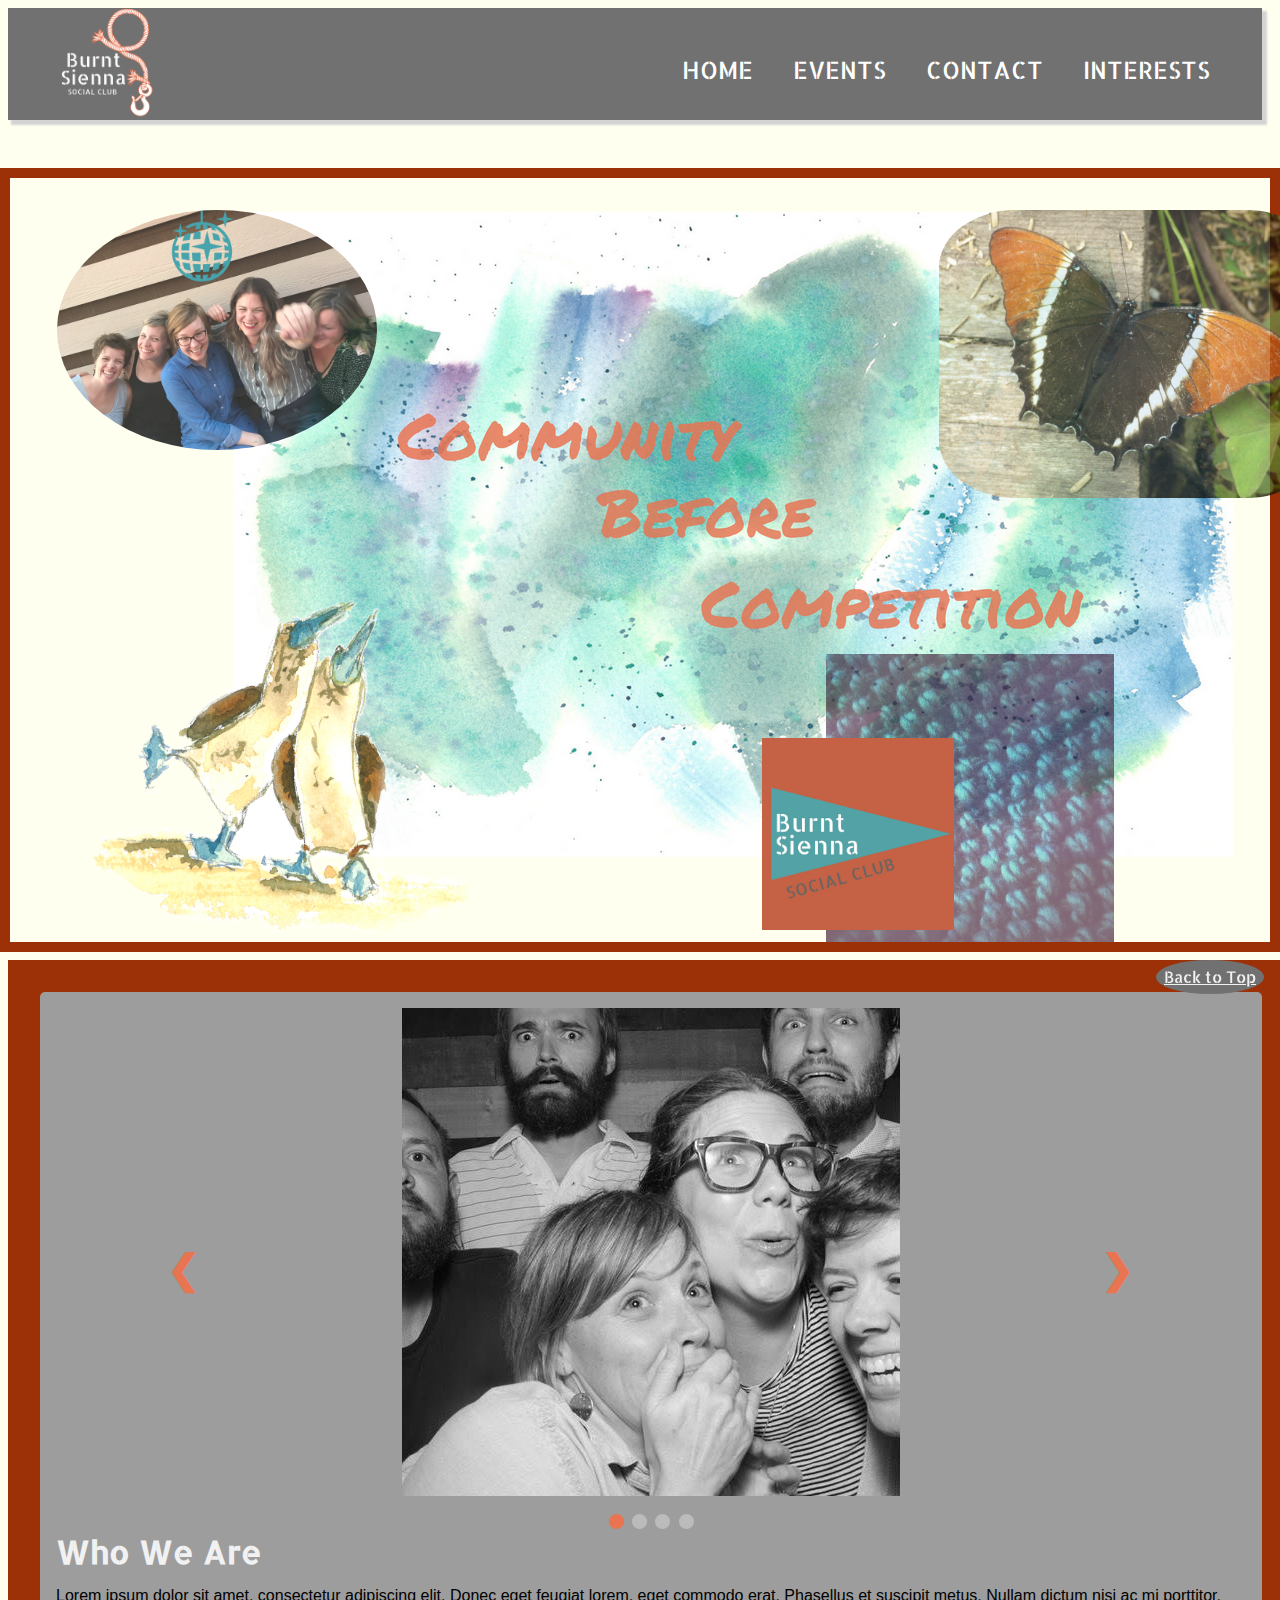
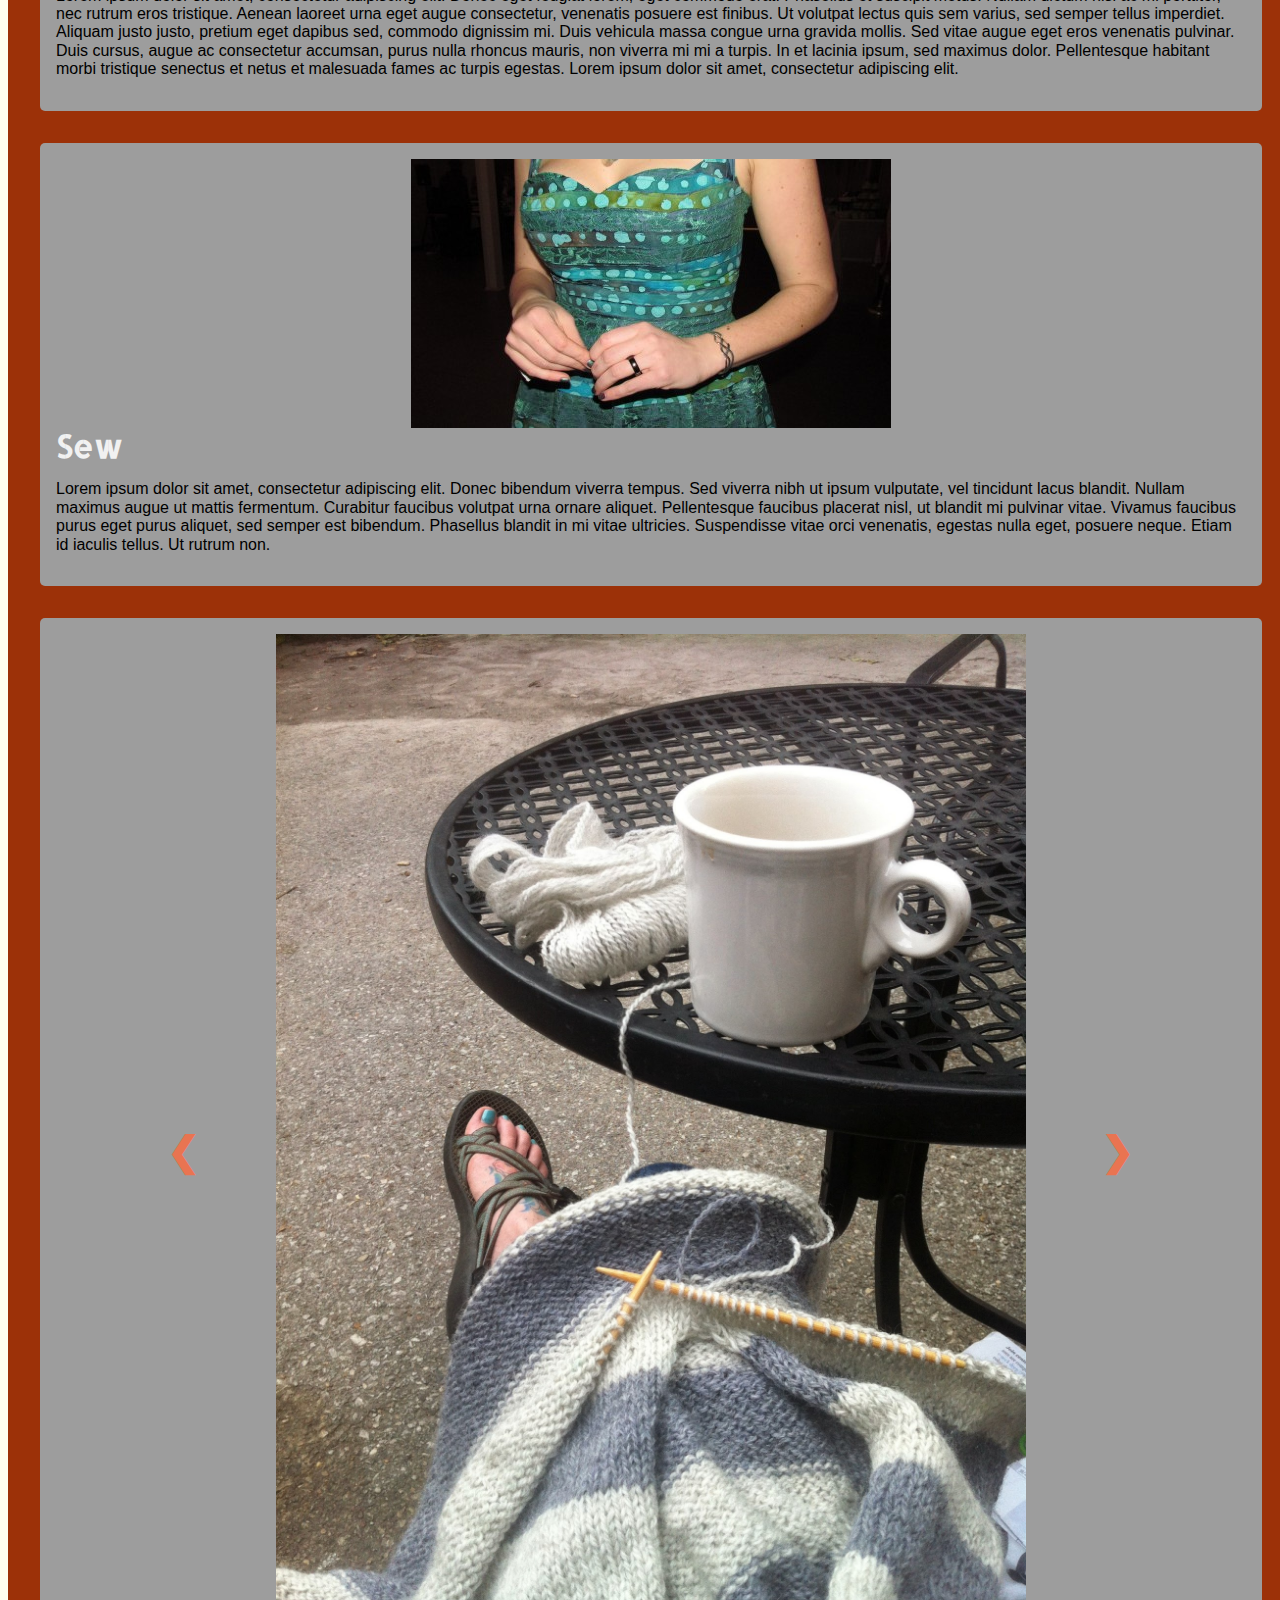
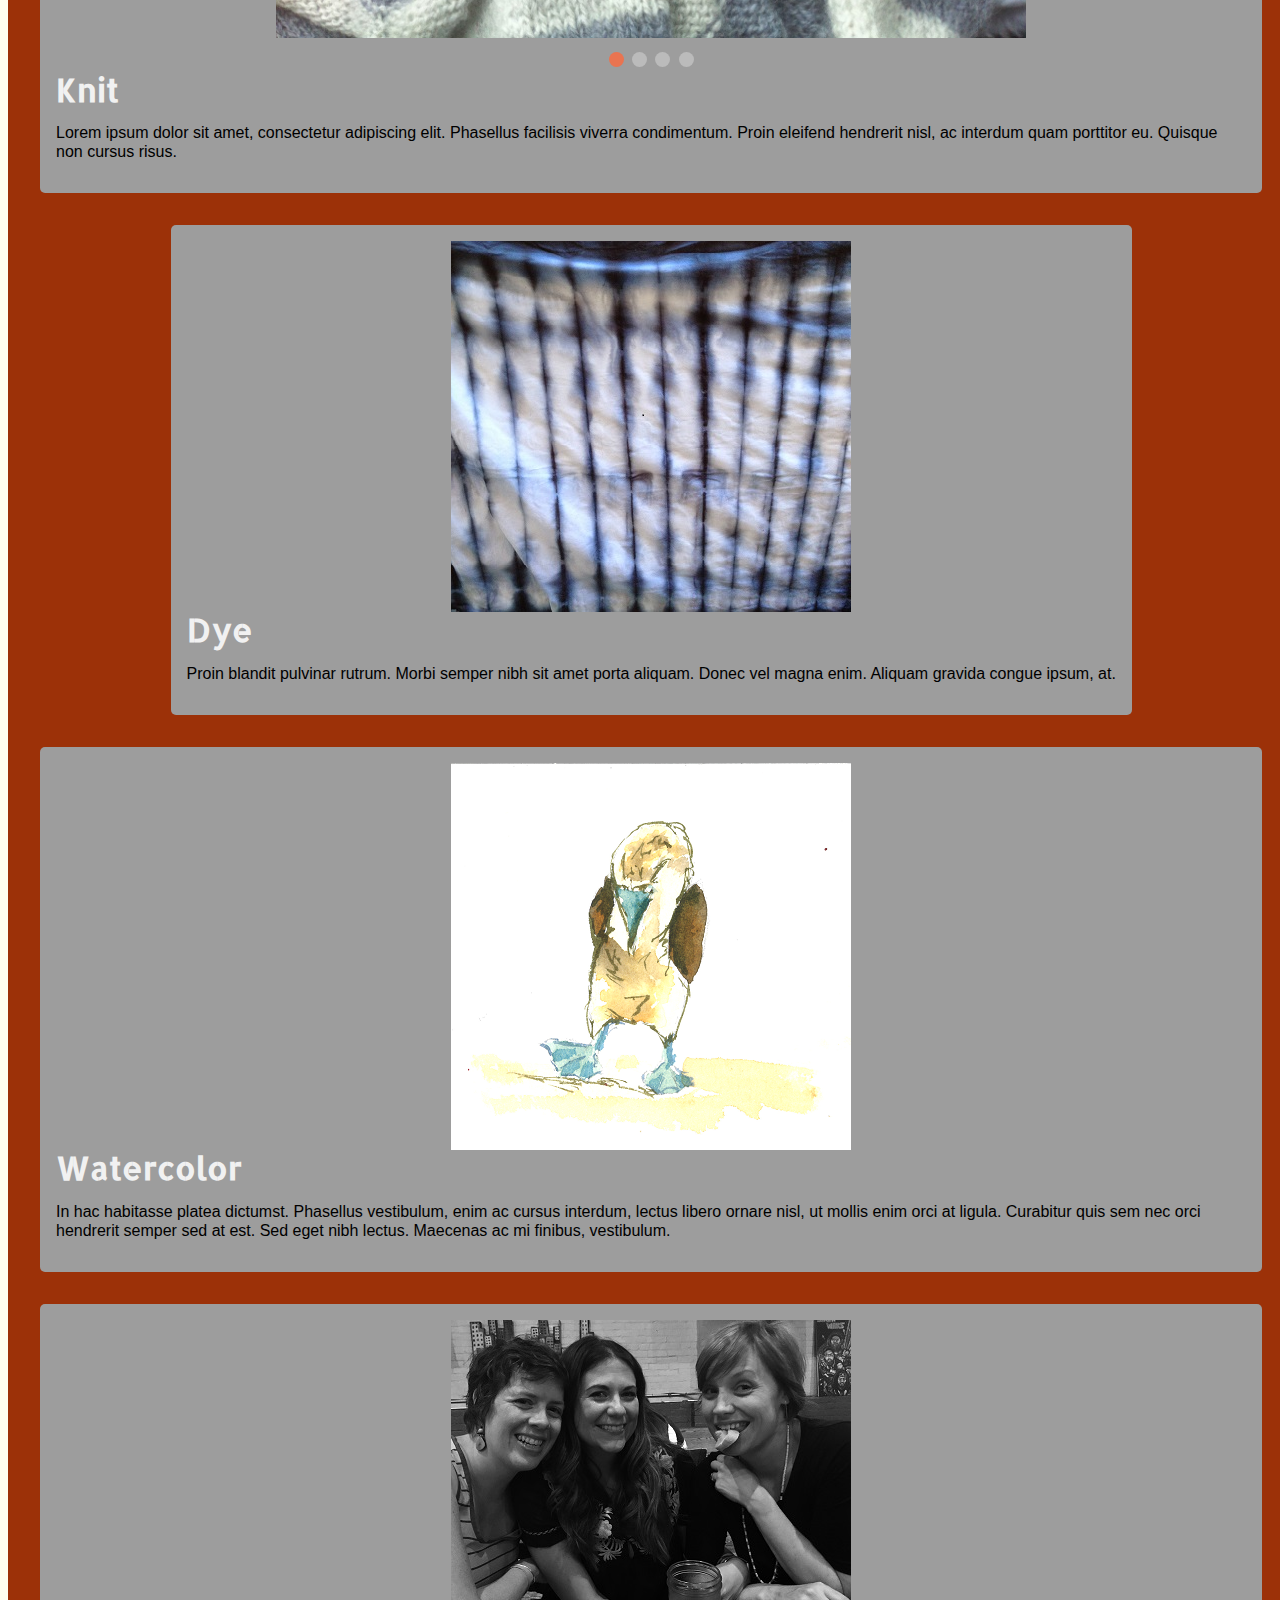
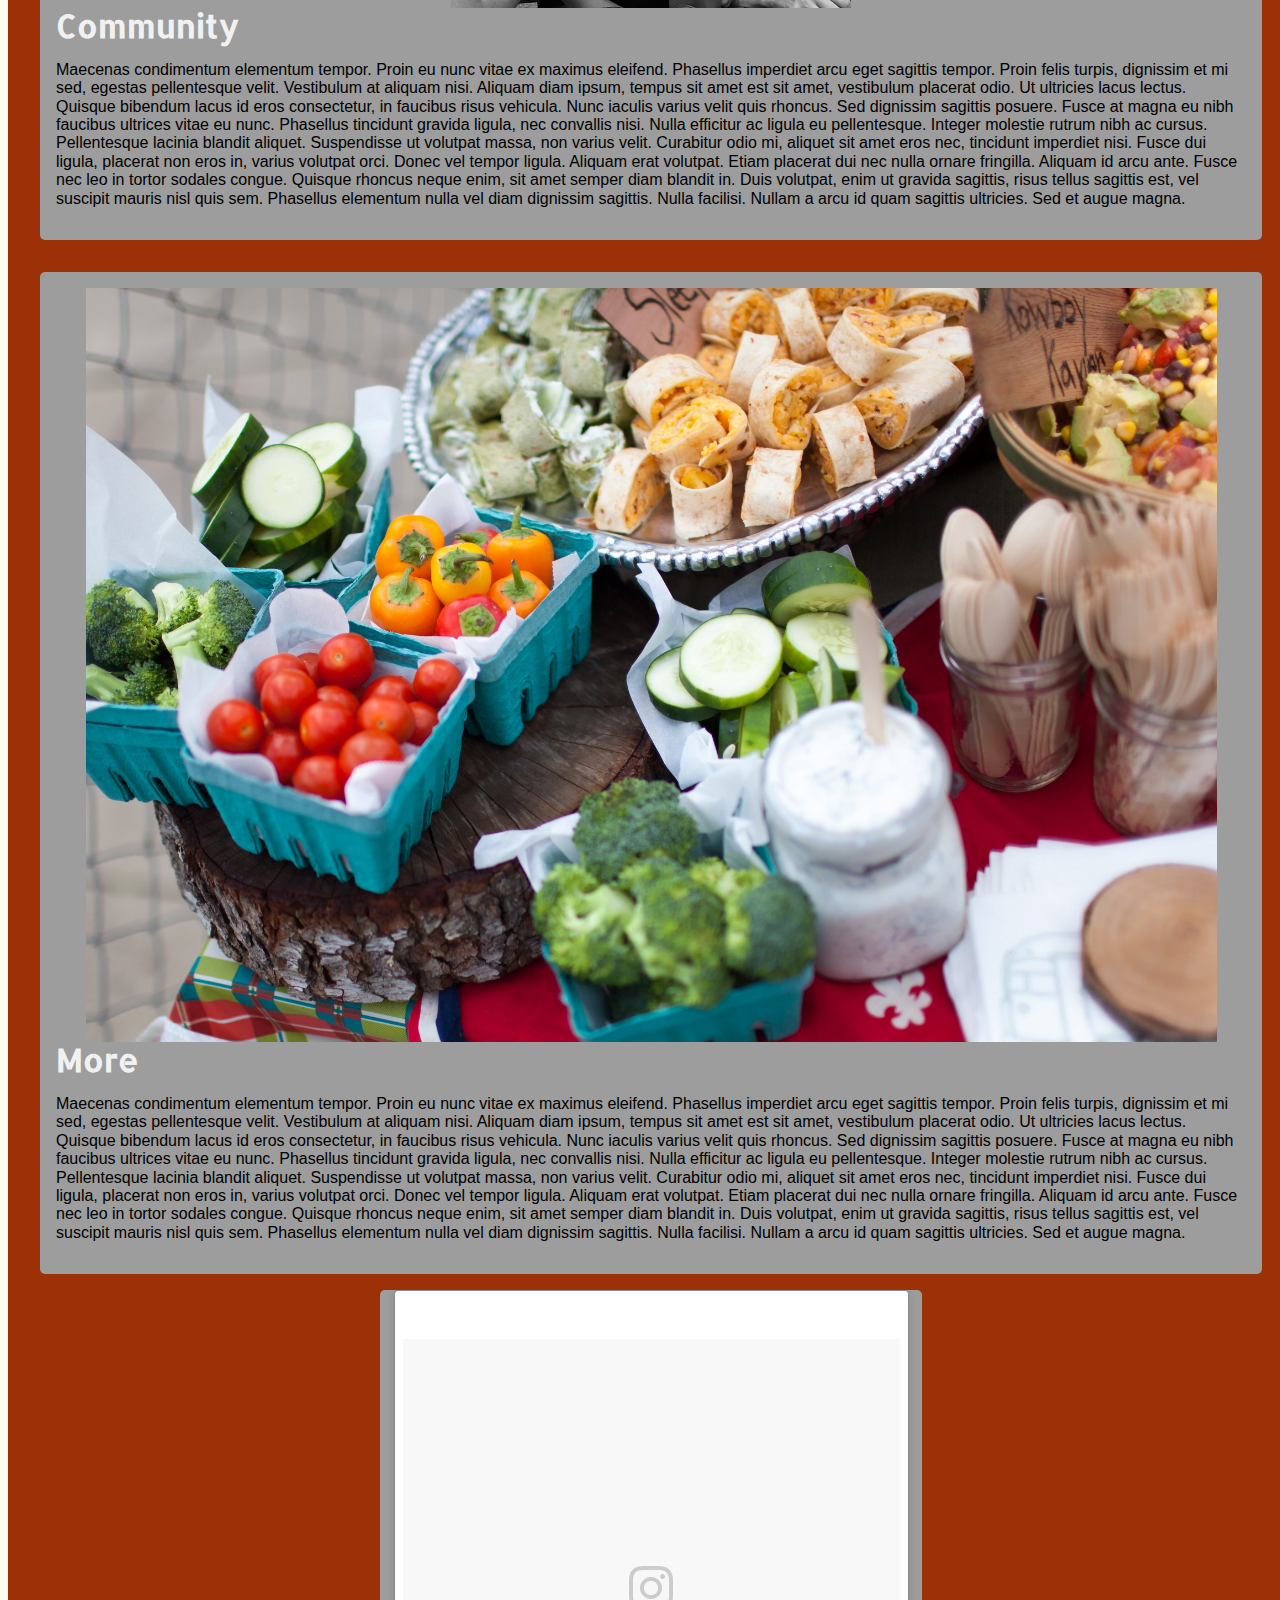
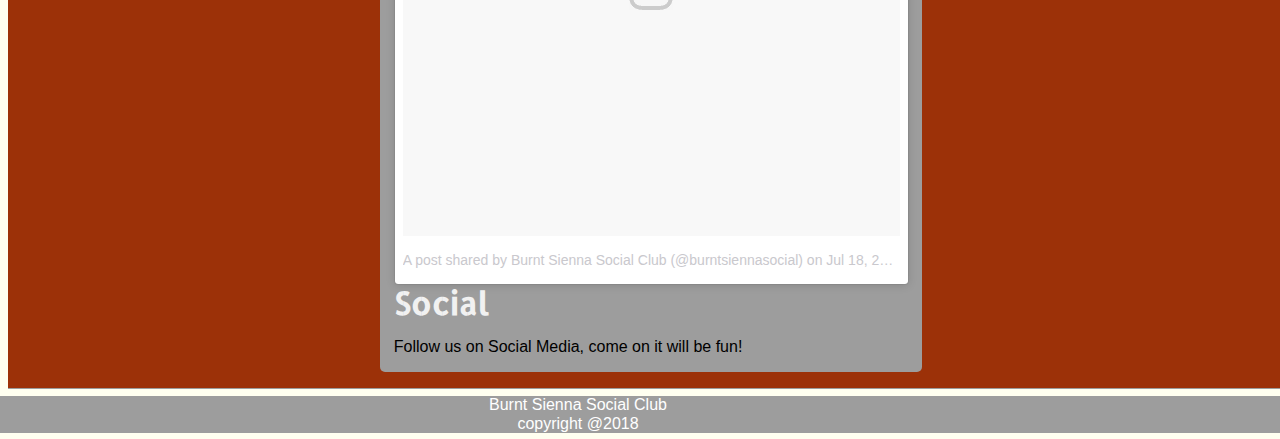
==== commit d22de0c0: "color change, adjust hamburger menu icon, fix social card" ====
--- a/index.html
+++ b/index.html
@@ -32,12 +32,12 @@
 
 <!-- header for overlay menu in mobile view only-->
 <div class="smlhead">
-<span id="menu" class="menuBtn" onclick="openMenu()">Menu</span>
+<span id="menu" class="menuBtn" onclick="openMenu()"><img src="./logo/hamburger.png" alt="menu icon"></span>
 <span class="smltitle">Burnt Sienna Social Club</span>
 </div>
     <!-- Main Nav Bar with dropdown feature -->
-    <header class="mainHeader">
-      <div id="top"  class="navContainer">
+    <header id="top" class="mainHeader">
+      <div  class="navContainer">
             <nav class="">
                 <img class="navLogo" src="./logo/whthook.png" alt="logo">
                 <ul class="main-nav">
@@ -60,7 +60,7 @@
     </header>
     <!-- Mulity picture banner -->
    
-<header class="pictureHeader">
+<header id="" class="pictureHeader">
     <div class"pictureHeader pictureWrapper">
       <section class="bannergrid1">
 
@@ -208,7 +208,7 @@
                     
               <div id="social" class="social card">
                 <div class="instagram-media picture">
-                  <blockquote class="instagram-media hide" data-instgrm-permalink="https://www.instagram.com/p/BlYON_ogaWJ/" data-instgrm-version="9" style=" background:#FFF; border:0; border-radius:3px; box-shadow:0 0 1px 0 rgba(0,0,0,0.5),0 1px 10px 0 rgba(0,0,0,0.15); margin: 1px; max-width:540px; min-width:326px; padding:0; width:99.375%; width:-webkit-calc(100% - 2px); width:calc(100% - 2px);"><div style="padding:8px;"> <div style=" background:#F8F8F8; line-height:0; margin-top:40px; padding:50.0% 0; text-align:center; width:100%;"> <div style=" background:url([data-uri]); display:block; height:44px; margin:0 auto -44px; position:relative; top:-22px; width:44px;"></div></div><p style=" color:#c9c8cd; font-family:Arial,sans-serif; font-size:14px; line-height:17px; margin-bottom:0; margin-top:8px; overflow:hidden; padding:8px 0 7px; text-align:center; text-overflow:ellipsis; white-space:nowrap;"><a href="https://www.instagram.com/p/BlYON_ogaWJ/" style=" color:#c9c8cd; font-family:Arial,sans-serif; font-size:14px; font-style:normal; font-weight:normal; line-height:17px; text-decoration:none;" target="_blank">A post shared by Burnt Sienna Social Club (@burntsiennasocial)</a> on <time style=" font-family:Arial,sans-serif; font-size:14px; line-height:17px;" datetime="2018-07-18T15:43:51+00:00">Jul 18, 2018 at 8:43am PDT</time></p></div></blockquote> <script async defer src="//www.instagram.com/embed.js"></script>
+                  <blockquote class="instagram-media" data-instgrm-permalink="https://www.instagram.com/p/BlYON_ogaWJ/" data-instgrm-version="9" style=" background:#FFF; border:0; border-radius:3px; box-shadow:0 0 1px 0 rgba(0,0,0,0.5),0 1px 10px 0 rgba(0,0,0,0.15); margin: 1px; max-width:540px; min-width:326px; padding:0; width:99.375%; width:-webkit-calc(100% - 2px); width:calc(100% - 2px);"><div style="padding:8px;"> <div style=" background:#F8F8F8; line-height:0; margin-top:40px; padding:50.0% 0; text-align:center; width:100%;"> <div style=" background:url([data-uri]); display:block; height:44px; margin:0 auto -44px; position:relative; top:-22px; width:44px;"></div></div><p style=" color:#c9c8cd; font-family:Arial,sans-serif; font-size:14px; line-height:17px; margin-bottom:0; margin-top:8px; overflow:hidden; padding:8px 0 7px; text-align:center; text-overflow:ellipsis; white-space:nowrap;"><a href="https://www.instagram.com/p/BlYON_ogaWJ/" style=" color:#c9c8cd; font-family:Arial,sans-serif; font-size:14px; font-style:normal; font-weight:normal; line-height:17px; text-decoration:none;" target="_blank">A post shared by Burnt Sienna Social Club (@burntsiennasocial)</a> on <time style=" font-family:Arial,sans-serif; font-size:14px; line-height:17px;" datetime="2018-07-18T15:43:51+00:00">Jul 18, 2018 at 8:43am PDT</time></p></div></blockquote> <script async defer src="//www.instagram.com/embed.js"></script>
                   <h1>Social</h1>
               <p>Follow us on Social Media, come on it will be fun!</p>
             </div>
--- a/css/custom.css
+++ b/css/custom.css
@@ -39,7 +39,7 @@
     z-index: 99;
     left: 0;
     top: 0;
-    background-color: rgba(235,123,89, 0.9); 
+    background-color: rgba(156,49,8, 0.9); 
     overflow-x: hidden;
     transition: 0.5s; 
 }
@@ -99,13 +99,13 @@
 }
 
 .pictureHeader div {
-    border: 10px solid #e97451;
+    border: 10px solid #9C3108;
 }
 
 /* Main Body Styling */
 .mainContainer {
     padding: 1rem;
-    background: #e97451;
+    background: #9C3108;
     margin: .5rem;
     box-shadow: 0 1px 0 0 #9d9d9d;
     display: flex;
@@ -218,7 +218,6 @@
 /* back to top button styling */
 
 .bck2top {
-    text-transform: uppercase;
     padding: .5rem;
     margin-bottom: .5rem;
     margin-right: 1rem;
@@ -235,8 +234,6 @@
 
 .bck2top a {
     color: #f1f1f1;
-    text-decoration: none;
-
 }
 
 
@@ -305,7 +302,7 @@
     .dropbtn {
         text-align: center;
         display: block;
-        padding: .5rem;
+        padding: 1rem;
         display: block;
         position: relative;
         max-width: 100%;
@@ -477,10 +474,7 @@
                 justify-content: center;
             }
 
-            .instagram-media {
-                max-width: 40%;
-                max-height: 75%;
-            }
+           
 
             
 
@@ -581,10 +575,11 @@
 
     /* media query for flexbox large screen */
 
-    .mainContainer{
-        
-        
-    }
+    /* .mainContainer{
+           
+    } */
+
+    
 
 
 }
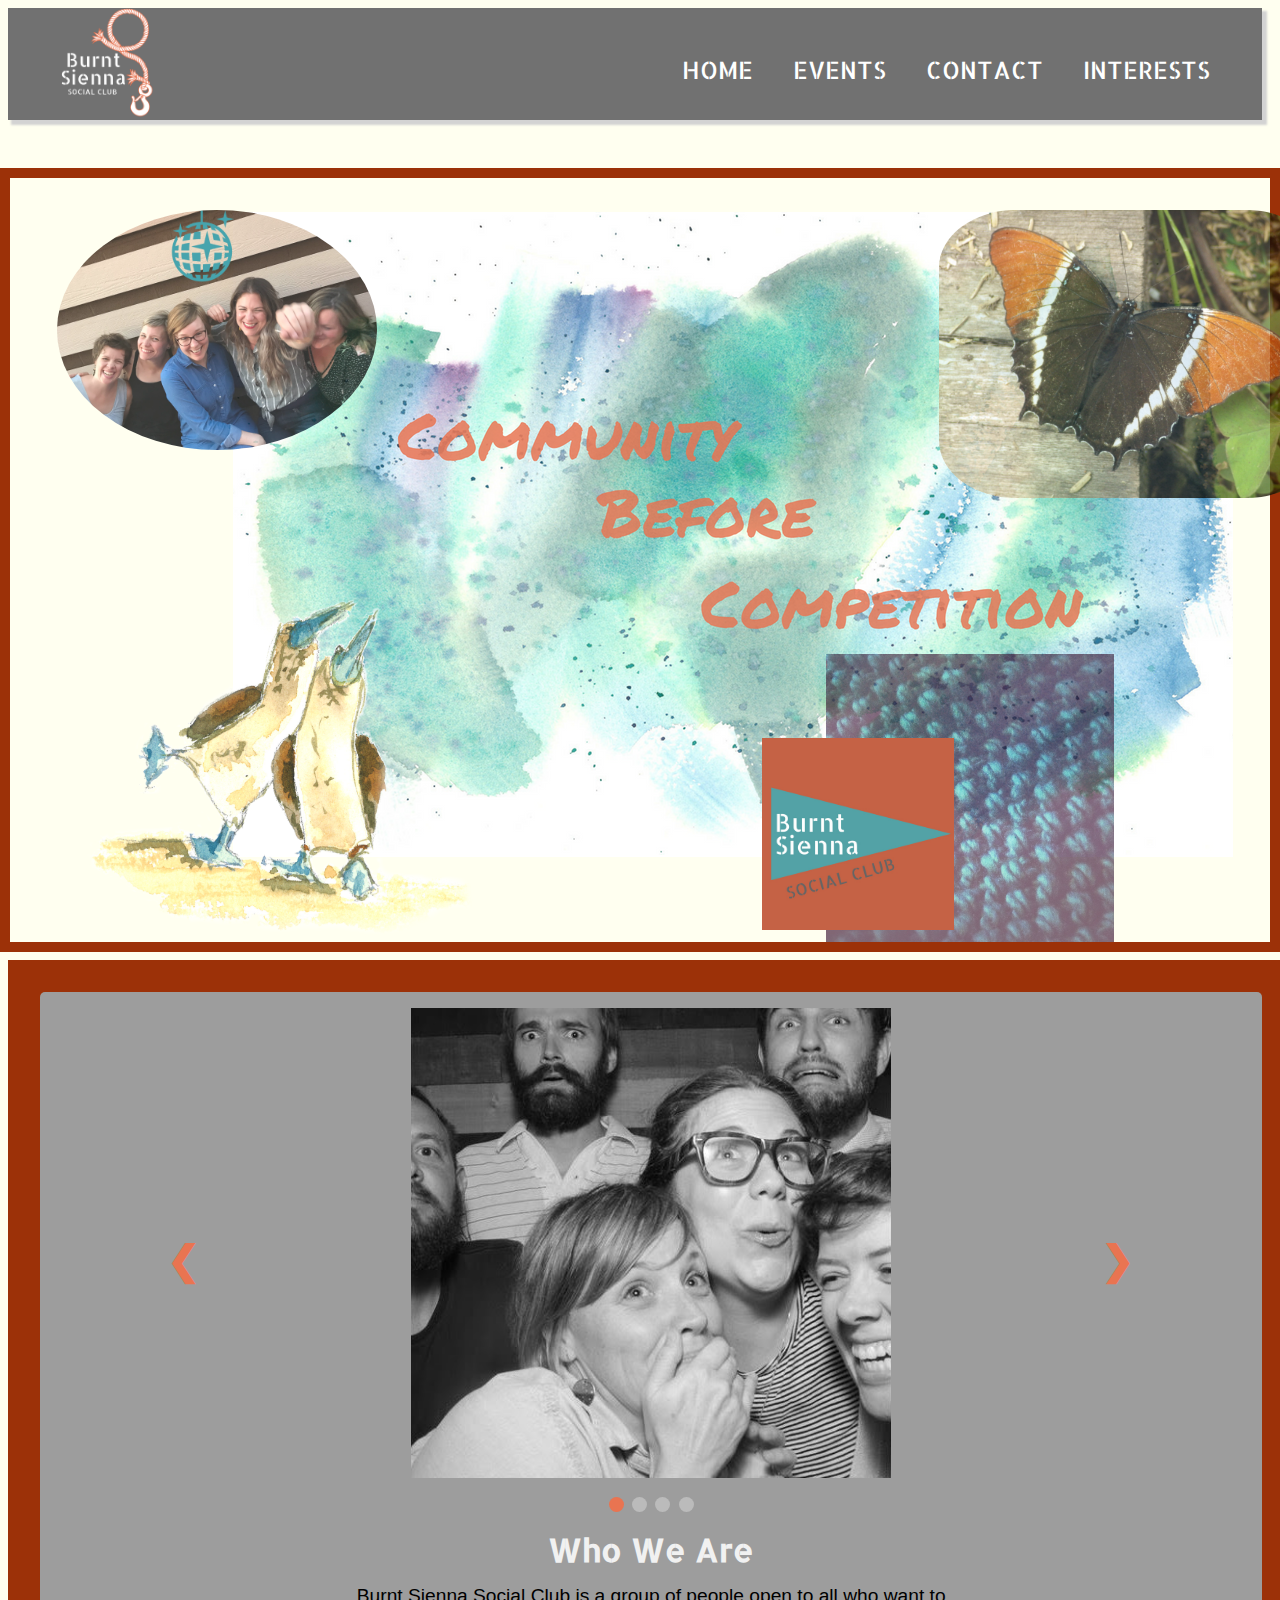
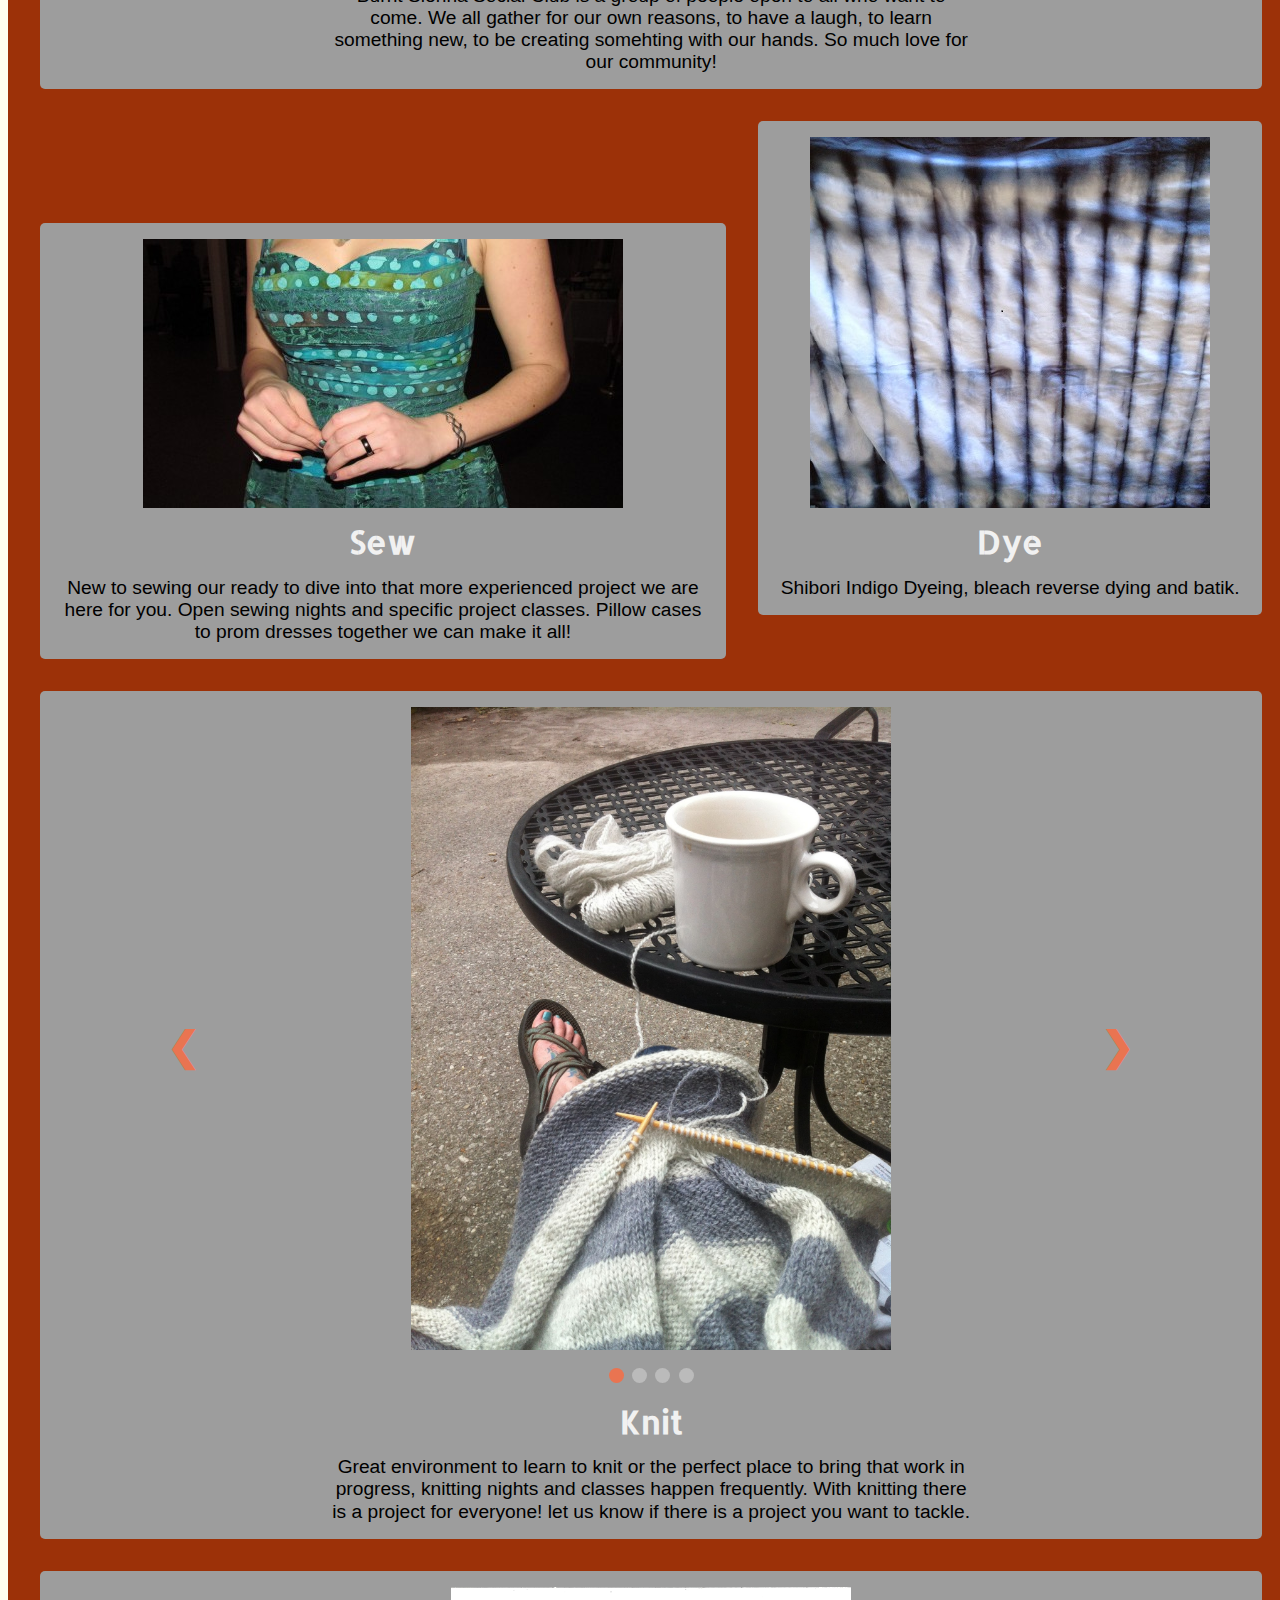
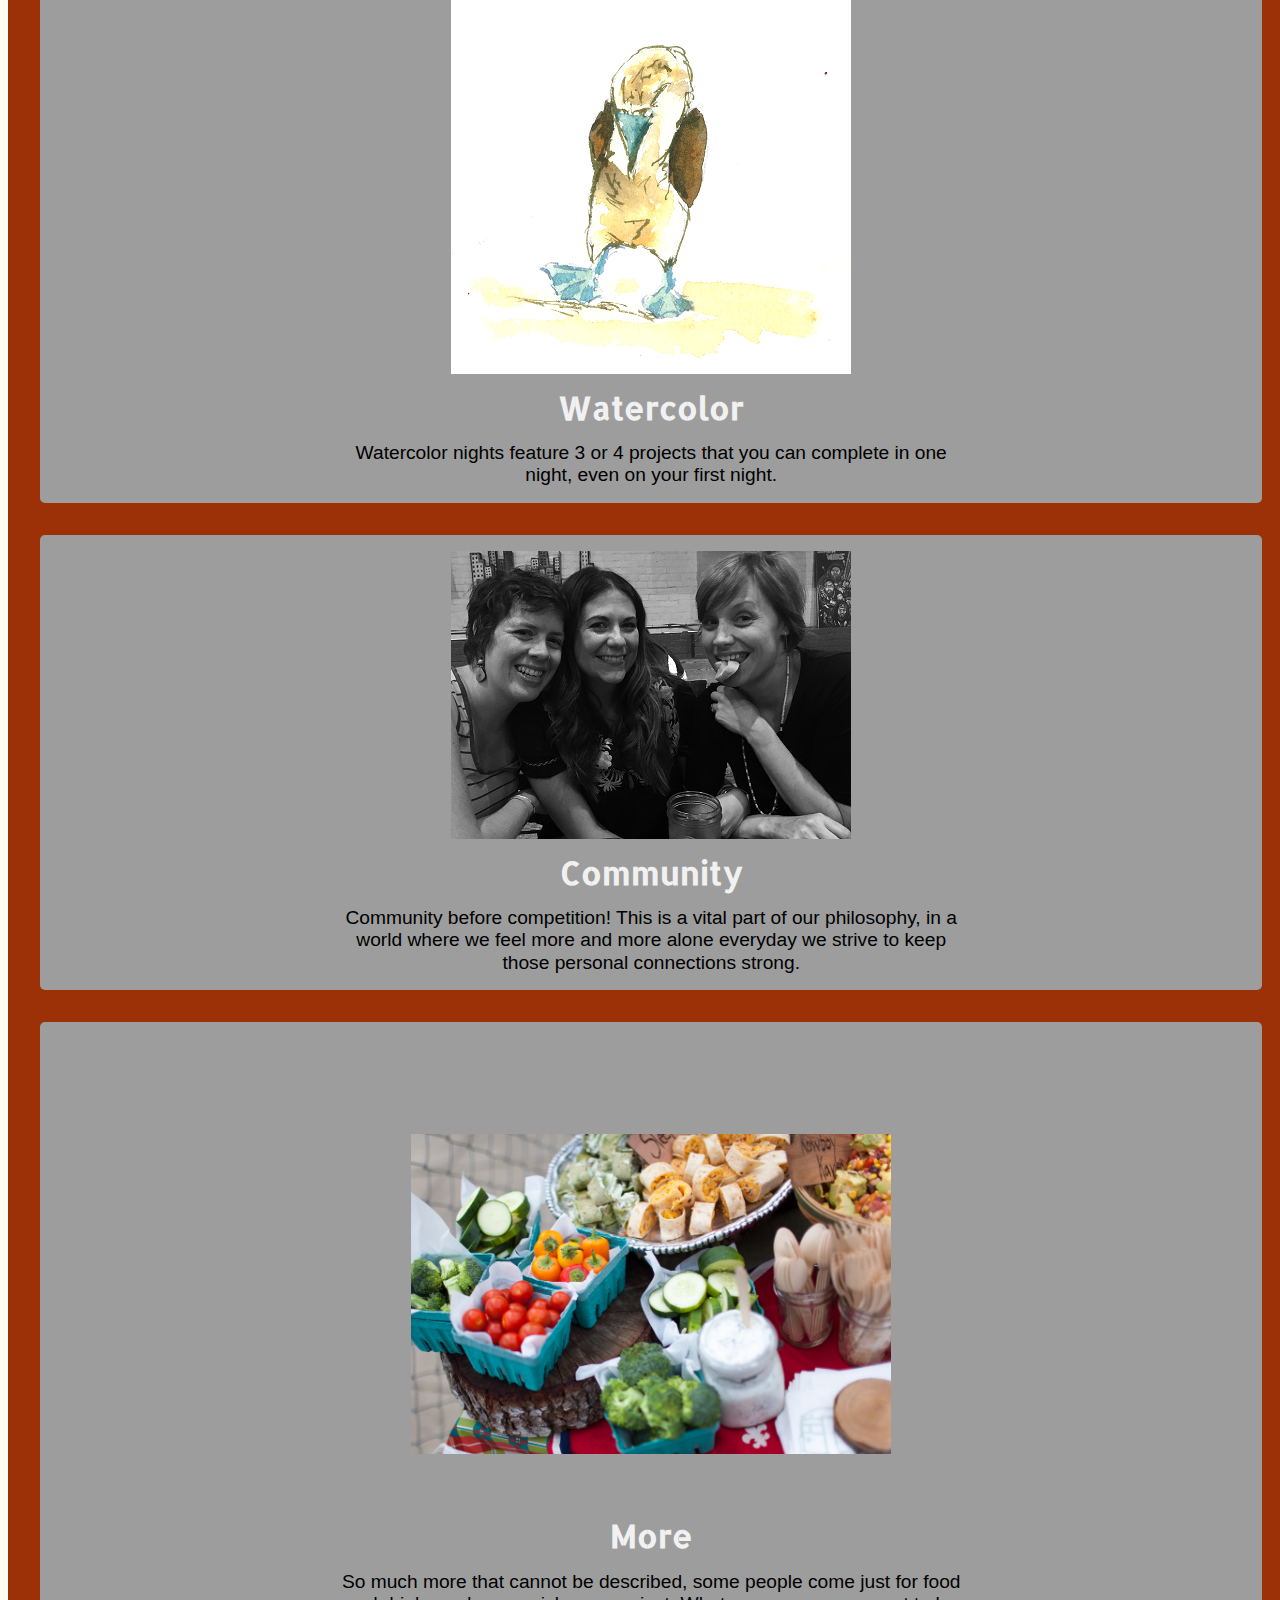
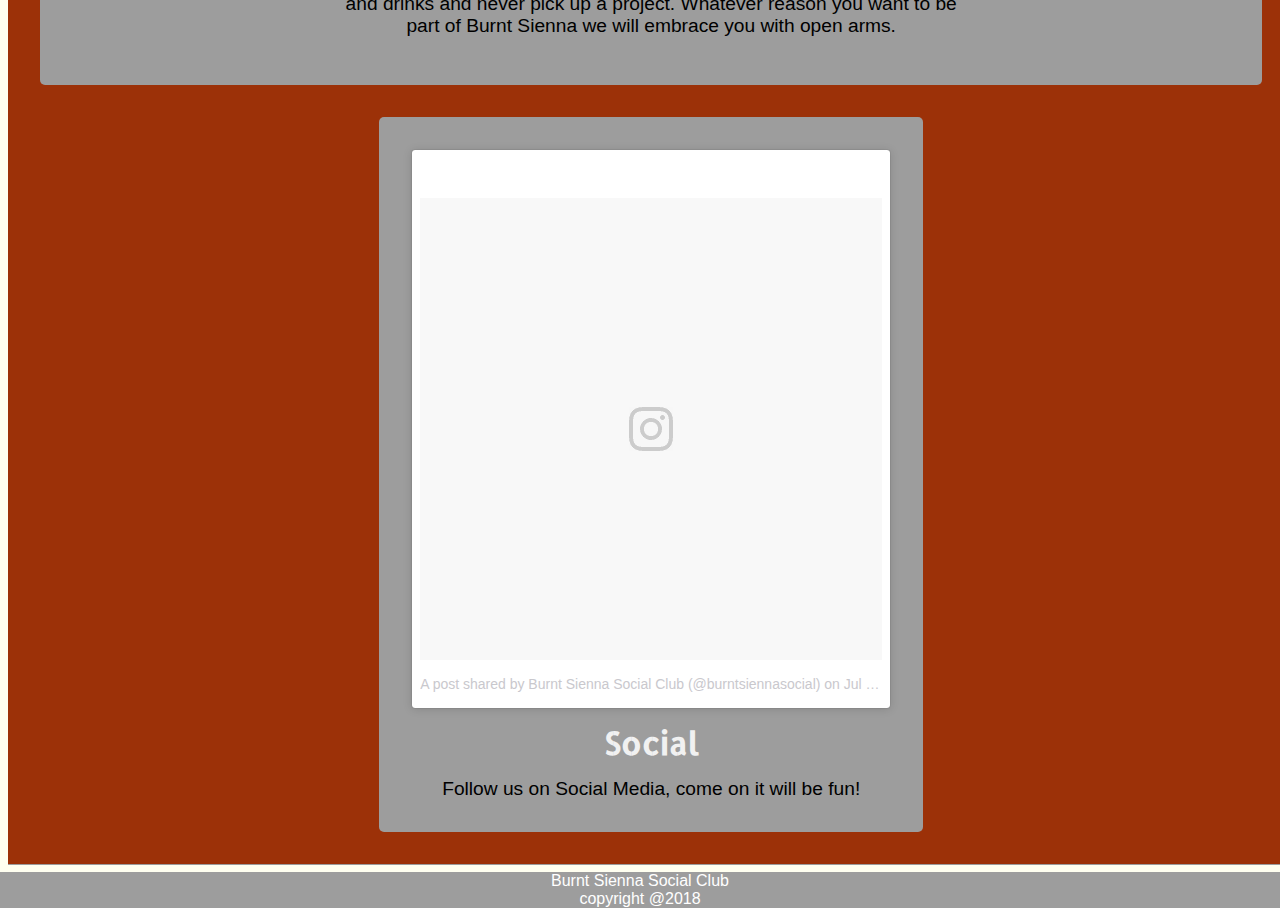
==== commit 71803da8: "final updates for project" ====
--- a/index.html
+++ b/index.html
@@ -1,10 +1,11 @@
 <!doctype html>
-<html>
+<html  lang="en">
 <head>
         <meta charset="utf-8">
         <meta http-equiv="X-UA-Compatible" content="IE=edge">
         <meta name="viewport" content="width=device-width, initial-scale=1, shrink-to-fit=no">
-    <title>Burnt Sienna Social Club</title>
+        <meta name="theme-color" content="#9C3108"/>
+        <title>Burnt Sienna Social Club</title>
     <link rel="icon" href="./logo/plainhook.png" />
     <link rel="stylesheet" href="./css/normalize.css">
     <link rel="stylesheet"  type="text/css" media="screen" href="./css/custom.css"> 
@@ -21,7 +22,7 @@
 
   <!-- Overlay menu content -->
   <div class="overlay-content">
-      <img class="overlayLogo" src="./logo/hookRopeLogo.png" alt="logo">
+      <img class="overlayLogo" src="./logo/whthook.png" alt="logo">
     <a href="#top">Home</a>
     <a href="#">Events</a>
     <a href="#">Contact</a>
@@ -43,10 +44,37 @@
                 <ul class="main-nav">
                         <li class="active"><a href="#top">Home</a></li>
                         <li class="active"><a href="#top">Events</a></li>
-                        <li class="active"><a href="#">Contact</a></li>
+                        <li class="active"><button id="myBtn" class="contact"><a href="#">Contact</a></button></li>
+                                <div id="myModal" class="modal">
+
+                                  <!-- Contact Form Model Content -->
+                                  <div class="modal-content">
+                                    <span class="close">&times;</span>
+                                    <div class="container">
+                                      <form action="">
+                                    
+                                        <label for="fname">First Name</label>
+                                        <input type="text" id="fname" name="firstname" placeholder="Your name..">
+                                    
+                                        <label for="lname">Last Name</label>
+                                        <input type="text" id="lname" name="lastname" placeholder="Your last name..">
+                                    
+                                        <label for="email">Email</label>
+                                        <input type="text" id="email" name="email" placeholder="Your email">
+                                    
+                                        <label for="subject">We Love To Hear From You</label>
+                                        <textarea id="subject" name="subject" placeholder="Write something.." style="height:200px"></textarea>
+                                    
+                                        <input type="submit" value="Submit">
+                                    
+                                      </form>
+                                    </div>
+                                  </div>
+
+                                  </div> 
                         <li class="active"><div class="dropdown">
                         <a href="#" onclick="myFunction()" class="dropbtn">Interests</a>
-                          <div id="myDropdown" class="dropdown-content">
+                            <div id="myDropdown" class="dropdown-content">
                             <a href="#knit">Knit</a>
                             <a href="#sew">Sew</a>
                             <a href="#dye">Dye</a>
@@ -85,25 +113,25 @@
                                   <!-- slideshow images -->
                                   <div class="mySlides fade">
                                     
-                                    <img src="./img/preview.jpg" class="slideImg"  alt="group of people in photobooth">
-                                    
-                                  </div>
-
-                                  <div class="mySlides fade">
-                                    
-                                    <img src="./img/colorrun.jpg" class="slideImg" alt="group project after finishing race" >
-                                    
-                                  </div>
-
-                                  <div class="mySlides fade">
-                                    
-                                    <img src="./img/grlsout.jpg" class="slideImg" alt="women laughing in front of cloudy sky" >
-                                    
-                                  </div>
-
-                                  <div class="mySlides fade">
-                                    
-                                    <img src="./img/IMG_0638.jpg" class="slideImg" alt="women holding basket" >
+                                    <img class="picture" src="./img/preview.jpg" class="slideImg"  alt="group of people in photobooth">
+                                    
+                                  </div>
+
+                                  <div class="mySlides fade">
+                                    
+                                    <img class="picture" src="./img/colorrun.jpg" class="slideImg" alt="group project after finishing race" >
+                                    
+                                  </div>
+
+                                  <div class="mySlides fade">
+                                    
+                                    <img class="picture" src="./img/grlsout.jpg" class="slideImg" alt="women laughing in front of cloudy sky" >
+                                    
+                                  </div>
+
+                                  <div class="mySlides fade">
+                                    
+                                    <img class="picture" src="./img/IMG_0638.jpg" class="slideImg" alt="women holding basket" >
                                     
                                   </div>
 
@@ -122,13 +150,19 @@
                                 </div>
 
                     <h1>Who We Are</h1>
-                    <p>Lorem ipsum dolor sit amet, consectetur adipiscing elit. Donec eget feugiat lorem, eget commodo erat. Phasellus et suscipit metus. Nullam dictum nisi ac mi porttitor, nec rutrum eros tristique. Aenean laoreet urna eget augue consectetur, venenatis posuere est finibus. Ut volutpat lectus quis sem varius, sed semper tellus imperdiet. Aliquam justo justo, pretium eget dapibus sed, commodo dignissim mi. Duis vehicula massa congue urna gravida mollis. Sed vitae augue eget eros venenatis pulvinar. Duis cursus, augue ac consectetur accumsan, purus nulla rhoncus mauris, non viverra mi mi a turpis. In et lacinia ipsum, sed maximus dolor. Pellentesque habitant morbi tristique senectus et netus et malesuada fames ac turpis egestas. Lorem ipsum dolor sit amet, consectetur adipiscing elit.</p>
+                    <p>Burnt Sienna Social Club is a group of people open to all who want to come. We all gather for our own reasons, to have a laugh, to learn something new, to be creating somehting with our hands. So much love for our community!</p>
                   </div>
                     
               <div id="sew" class="sew card">
                 <img class="picture" src="./img/bdaydressclose.jpg" alt="upclose view of dress">
                 <h1>Sew</h1>
-                <p>Lorem ipsum dolor sit amet, consectetur adipiscing elit. Donec bibendum viverra tempus. Sed viverra nibh ut ipsum vulputate, vel tincidunt lacus blandit. Nullam maximus augue ut mattis fermentum. Curabitur faucibus volutpat urna ornare aliquet. Pellentesque faucibus placerat nisl, ut blandit mi pulvinar vitae. Vivamus faucibus purus eget purus aliquet, sed semper est bibendum. Phasellus blandit in mi vitae ultricies. Suspendisse vitae orci venenatis, egestas nulla eget, posuere neque. Etiam id iaculis tellus. Ut rutrum non.</p>
+                <p>New to sewing our ready to dive into that more experienced project we are here for you. Open sewing nights and specific project classes. Pillow cases to prom dresses together we can make it all! </p>
+              </div>
+
+              <div id="dye" class="dye card">
+                <img class="picture" src="./img/dye.jpg" alt="Card image cap">
+                <h1>Dye</h1>
+                <p>Shibori Indigo Dyeing, bleach reverse dying and batik. </p>
               </div>
         
               <div id="knit" class="knit card">
@@ -138,25 +172,25 @@
                         <!-- images in knit slides -->
                         <div class="secSlides fade">
                           
-                          <img src="./img/coffeeKnit.jpg" class="slideImg" alt="knitting sweater">
-
-                        </div>
-
-                        <div class="secSlides fade">
-                          
-                          <img src="./img/IMG_3381.jpg" class="slideImg" alt="knitting hat work in progress">
-                          
-                        </div>
-
-                        <div class="secSlides fade">
-                          
-                          <img src="./img/pompom.jpg" class="slideImg" alt="close up of pink pompom" >
-                          
-                        </div>
-
-                        <div class="secSlides fade">
-                          
-                          <img src="./img/swt3.jpg" class="slideImg" alt="close up view of cabled sweater" >
+                          <img class= "picture" src="./img/coffeeKnit.jpg" class="slideImg" alt="knitting sweater">
+
+                        </div>
+
+                        <div class="secSlides fade">
+                          
+                          <img class="picture" src="./img/IMG_3381.jpg" class="slideImg" alt="knitting hat work in progress">
+                          
+                        </div>
+
+                        <div class="secSlides fade">
+                          
+                          <img class="picture" src="./img/pompom.jpg" class="slideImg" alt="close up of pink pompom" >
+                          
+                        </div>
+
+                        <div class="secSlides fade">
+                          
+                          <img class="picture" src="./img/swt3.jpg" class="slideImg" alt="close up view of cabled sweater" >
                           
                         </div>
 
@@ -175,35 +209,27 @@
                       </div>
 
                 <h1>Knit</h1>
-                <p>Lorem ipsum dolor sit amet, consectetur adipiscing elit. Phasellus facilisis viverra condimentum. Proin eleifend hendrerit nisl, ac interdum quam porttitor eu. Quisque non cursus risus.</p>
-              </div>
-                    
-              <div id="dye" class="dye card">
-                <img class="picture" src="./img/dye.jpg" alt="Card image cap">
-                <h1>Dye</h1>
-                <p>Proin blandit pulvinar rutrum. Morbi semper nibh sit amet porta aliquam. Donec vel magna enim. Aliquam gravida congue ipsum, at.</p>
-              </div>
+                <p>Great environment to learn to knit or the perfect place to bring that work in progress, knitting nights and classes happen frequently. With knitting there is a project for everyone! let us know if there is a project you want to tackle.</p>
+              </div>
+                    
+             
 
               <div id="water" class="water card">
                   <img class="picture" src="./img/boobie 1.png" alt="Card image cap">
                   <h1>Watercolor</h1>
-                  <p>In hac habitasse platea dictumst. Phasellus vestibulum, enim ac cursus interdum, lectus libero ornare nisl, ut mollis enim orci at ligula. Curabitur quis sem nec orci hendrerit semper sed at est. Sed eget nibh lectus. Maecenas ac mi finibus, vestibulum.</p>
+                  <p>Watercolor nights feature 3 or 4 projects that you can complete in one night, even on your first night.</p>
                 </div>
                       
               <div id="comm" class="comm card">
-                <img class="picture" src="./img/bwgrls.jpg" alt="Card image cap">
+                <img class="comm picture" src="./img/bwgrls.jpg" alt="Card image cap">
                 <h1>Community </h1>
-                <p>Maecenas condimentum elementum tempor. Proin eu nunc vitae ex maximus eleifend. Phasellus imperdiet arcu eget sagittis tempor. Proin felis turpis, dignissim et mi sed, egestas pellentesque velit. Vestibulum at aliquam nisi. Aliquam diam ipsum, tempus sit amet est sit amet, vestibulum placerat odio. Ut ultricies lacus lectus. Quisque bibendum lacus id eros consectetur, in faucibus risus vehicula. Nunc iaculis varius velit quis rhoncus. Sed dignissim sagittis posuere. Fusce at magna eu nibh faucibus ultrices vitae eu nunc. Phasellus tincidunt gravida ligula, nec convallis nisi. Nulla efficitur ac ligula eu pellentesque. Integer molestie rutrum nibh ac cursus.
-
-                  Pellentesque lacinia blandit aliquet. Suspendisse ut volutpat massa, non varius velit. Curabitur odio mi, aliquet sit amet eros nec, tincidunt imperdiet nisi. Fusce dui ligula, placerat non eros in, varius volutpat orci. Donec vel tempor ligula. Aliquam erat volutpat. Etiam placerat dui nec nulla ornare fringilla. Aliquam id arcu ante. Fusce nec leo in tortor sodales congue. Quisque rhoncus neque enim, sit amet semper diam blandit in. Duis volutpat, enim ut gravida sagittis, risus tellus sagittis est, vel suscipit mauris nisl quis sem. Phasellus elementum nulla vel diam dignissim sagittis. Nulla facilisi. Nullam a arcu id quam sagittis ultricies. Sed et augue magna.</p>
+                <p>Community before competition! This is a vital part of our philosophy, in a world where we feel more and more alone everyday we strive to keep those personal connections strong.</p>
               </div>
                     
               <div id="more" class="more card">
-                <img class="picture" src="./img/tiny-0012.jpg" alt="catered food display">
+                <img class="more picture" src="./img/tiny-0012.jpg" alt="catered food display">
                 <h1>More</h1>
-                <p>Maecenas condimentum elementum tempor. Proin eu nunc vitae ex maximus eleifend. Phasellus imperdiet arcu eget sagittis tempor. Proin felis turpis, dignissim et mi sed, egestas pellentesque velit. Vestibulum at aliquam nisi. Aliquam diam ipsum, tempus sit amet est sit amet, vestibulum placerat odio. Ut ultricies lacus lectus. Quisque bibendum lacus id eros consectetur, in faucibus risus vehicula. Nunc iaculis varius velit quis rhoncus. Sed dignissim sagittis posuere. Fusce at magna eu nibh faucibus ultrices vitae eu nunc. Phasellus tincidunt gravida ligula, nec convallis nisi. Nulla efficitur ac ligula eu pellentesque. Integer molestie rutrum nibh ac cursus.
-
-                  Pellentesque lacinia blandit aliquet. Suspendisse ut volutpat massa, non varius velit. Curabitur odio mi, aliquet sit amet eros nec, tincidunt imperdiet nisi. Fusce dui ligula, placerat non eros in, varius volutpat orci. Donec vel tempor ligula. Aliquam erat volutpat. Etiam placerat dui nec nulla ornare fringilla. Aliquam id arcu ante. Fusce nec leo in tortor sodales congue. Quisque rhoncus neque enim, sit amet semper diam blandit in. Duis volutpat, enim ut gravida sagittis, risus tellus sagittis est, vel suscipit mauris nisl quis sem. Phasellus elementum nulla vel diam dignissim sagittis. Nulla facilisi. Nullam a arcu id quam sagittis ultricies. Sed et augue magna.</p>
+                <p>So much more that cannot be described, some people come just for food and drinks and never pick up a project. Whatever reason you want to be part of Burnt Sienna we will embrace you with open arms.</p>
               </div>
                     
               <div id="social" class="social card">
--- a/css/custom.css
+++ b/css/custom.css
@@ -27,7 +27,7 @@
     margin: 0;
     font-family: 'Allerta Stencil', sans-serif;
     color: #f1f1f1;
-    font-size: 1rem;
+    font-size: 1.5rem;
 
 }
 
@@ -39,7 +39,7 @@
     z-index: 99;
     left: 0;
     top: 0;
-    background-color: rgba(156,49,8, 0.9); 
+    background-color: rgba(156,49,8, 0.8); 
     overflow-x: hidden;
     transition: 0.5s; 
 }
@@ -58,7 +58,7 @@
     padding: 8px;
     text-decoration: none;
     font-size: 36px;
-    color: #818181;
+    color: #f1f1f1;
     display: block; 
     transition: 0.3s; 
     font-family: 'Allerta Stencil', sans-serif;
@@ -71,7 +71,7 @@
 
 /* When you mouse over the navigation links, change their color */
 .overlay a:hover, .overlay a:focus {
-    color: #f1f1f1;
+    color: #717171;
 }
 
 /* Position the close button (top right corner) */
@@ -100,6 +100,74 @@
 
 .pictureHeader div {
     border: 10px solid #9C3108;
+}
+
+/* The Modal (background) */
+.modal {
+    display: none; 
+    position: fixed; 
+    z-index: 1;
+    left: 0;
+    top: 0;
+    width: 100%; 
+    height: 100%; 
+    overflow: auto; 
+    background-color: rgb(0,0,0); 
+    background-color: rgba(0,0,0,0.4); 
+}
+
+/* Modal Content/Box */
+.modal-content {
+    background-color: #f1f1f1;
+    margin: 15% auto;
+    padding: 20px;
+    border: 1px solid #888;
+    width: 80%; 
+}
+
+/* The Close Button */
+.close {
+    color: #aaa;
+    float: right;
+    font-size: 28px;
+    font-weight: bold;
+}
+
+.close:hover,
+.close:focus {
+    color: black;
+    text-decoration: none;
+    cursor: pointer;
+}
+/* Contact Form Styling  */
+input[type=text], select, textarea {
+    width: 100%; 
+    padding: 12px;  
+    border: 1px solid #818181; 
+    border-radius: 4px; 
+    box-sizing: border-box; 
+    margin-top: 6px; 
+    margin-bottom: 16px;
+    font-family: 'Allerta Stencil', sans-serif;
+}
+
+input[type=submit] {
+    background-color: #9C3108;
+    color: white;
+    font-family: 'Allerta Stencil', sans-serif;
+    padding: 12px 20px;
+    border: none;
+    border-radius: 4px;
+    cursor: pointer;
+    font-size: 1.5rem;
+}
+input[type=submit]:hover {
+    background-color: #717171;
+}
+.container {
+    border-radius: 5px;
+    background-color: #f2f2f2;
+    padding: 20px;
 }
 
 /* Main Body Styling */
@@ -109,7 +177,7 @@
     margin: .5rem;
     box-shadow: 0 1px 0 0 #9d9d9d;
     display: flex;
-    /* max-width: 98%; */
+    max-width: 98%;
     flex-wrap: wrap;
 }
 
@@ -120,6 +188,14 @@
     border-radius: 5px;
 }
 
+h1,
+p {
+    text-align: center;
+}
+
+h1 {
+    padding: 1rem;
+}
 
 
 .social {
@@ -144,6 +220,12 @@
     font-size: 2rem;
     display: block;
     margin: auto;
+}
+
+p {
+    display: block;
+    margin: auto;
+    font-size: 1.2rem;
 }
 
 
@@ -218,17 +300,18 @@
 /* back to top button styling */
 
 .bck2top {
-    padding: .5rem;
+    padding: 1rem;
     margin-bottom: .5rem;
     margin-right: 1rem;
     border-radius: 50%;
     z-index: 90; 
-    max-width: 7rem;
+    max-width: 8.5rem;
     position: sticky;
     bottom: .5rem;
     display: block;
     float: right;
     font-family: 'Allerta Stencil', sans-serif;
+    font-size: 1.2rem;
     background-color: #717171;
 }
 
@@ -299,7 +382,8 @@
 
     /* .dropdown, */
     .main-nav a,
-    .dropbtn {
+    .dropbtn,
+    .contact {
         text-align: center;
         display: block;
         padding: 1rem;
@@ -313,6 +397,14 @@
         font-family: 'Allerta Stencil', sans-serif;
         z-index: 20;
     }
+
+    .contact {
+        text-decoration: none;
+        color: #f1f1f1;
+        background-color: #717171;
+        border: 0;
+        font-size: 1.3rem;
+    }
     
     
     ul {
@@ -428,6 +520,7 @@
                 opacity: 0.7;
                 border-radius: 50%;
                 margin-left: -1rem;
+                
             }
             
             .community {  
@@ -471,9 +564,41 @@
                 flex-direction: row;
                 flex-wrap: wrap;
                 width: 98%;
+                align-items: baseline;
                 justify-content: center;
-            }
-
+                align-content: space-betwen;
+            }
+
+            .social {
+                padding: 2rem;
+                margin: 1rem;
+            }
+            .sew,
+            .dye,
+            .water,
+            .comm,
+            .more,
+            social {
+                flex-grow: 1;
+            }
+
+            .about,
+            .knit {
+                flex-grow: 10;
+            }
+            
+            p{
+                max-width: 40rem;
+            }
+
+            .picture {
+                max-width: 30rem;
+            }
+
+
+            .bck2top {
+                display: none;
+            }
            
 
             
@@ -502,6 +627,9 @@
     .main-nav li a,
     .dropbtn {
         font-size: 1.5rem;
+    }
+    .contact {
+        padding: 0;
     }
 
     .navContainer,
@@ -574,10 +702,14 @@
     }
 
     /* media query for flexbox large screen */
-
-    /* .mainContainer{
-           
-    } */
+    
+    .more {
+        padding-top: 3rem;
+        padding-bottom: 3rem;
+        margin-top: 1rem;
+    }
+
+
 
     
 
